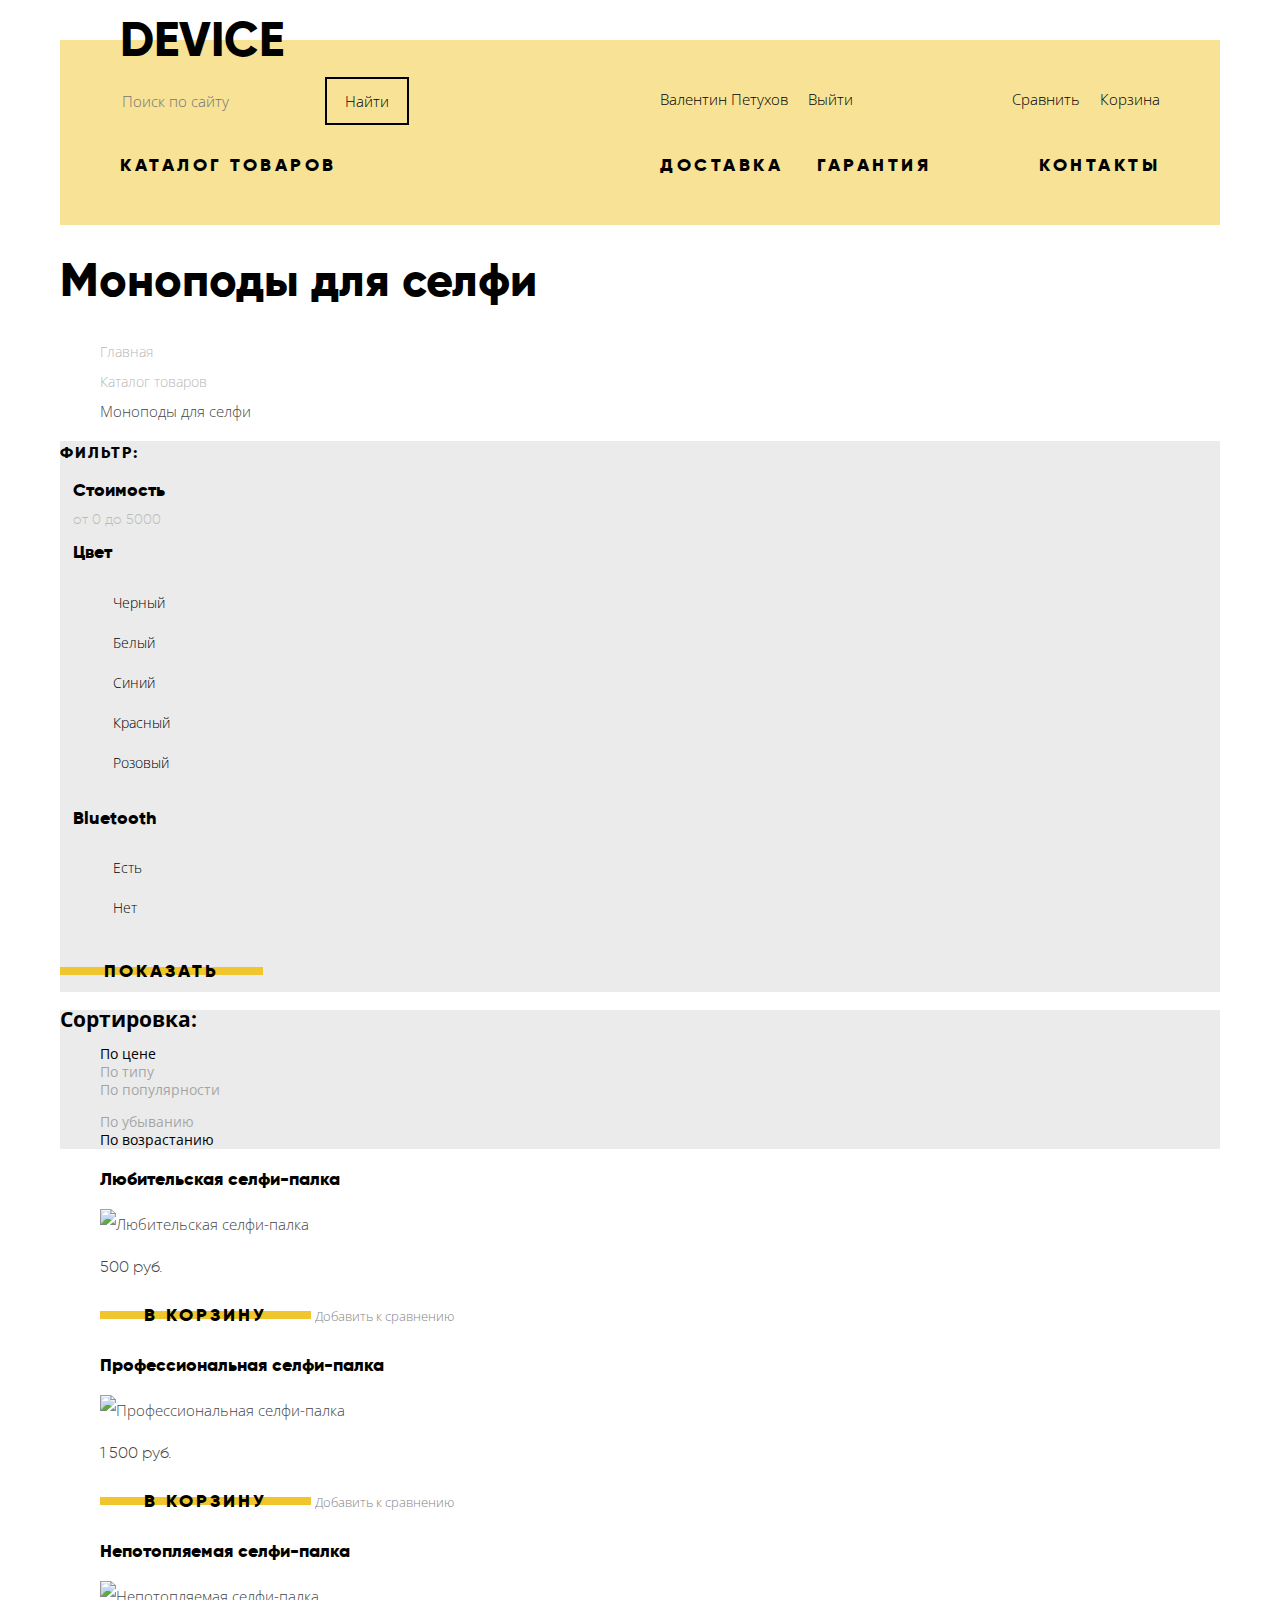
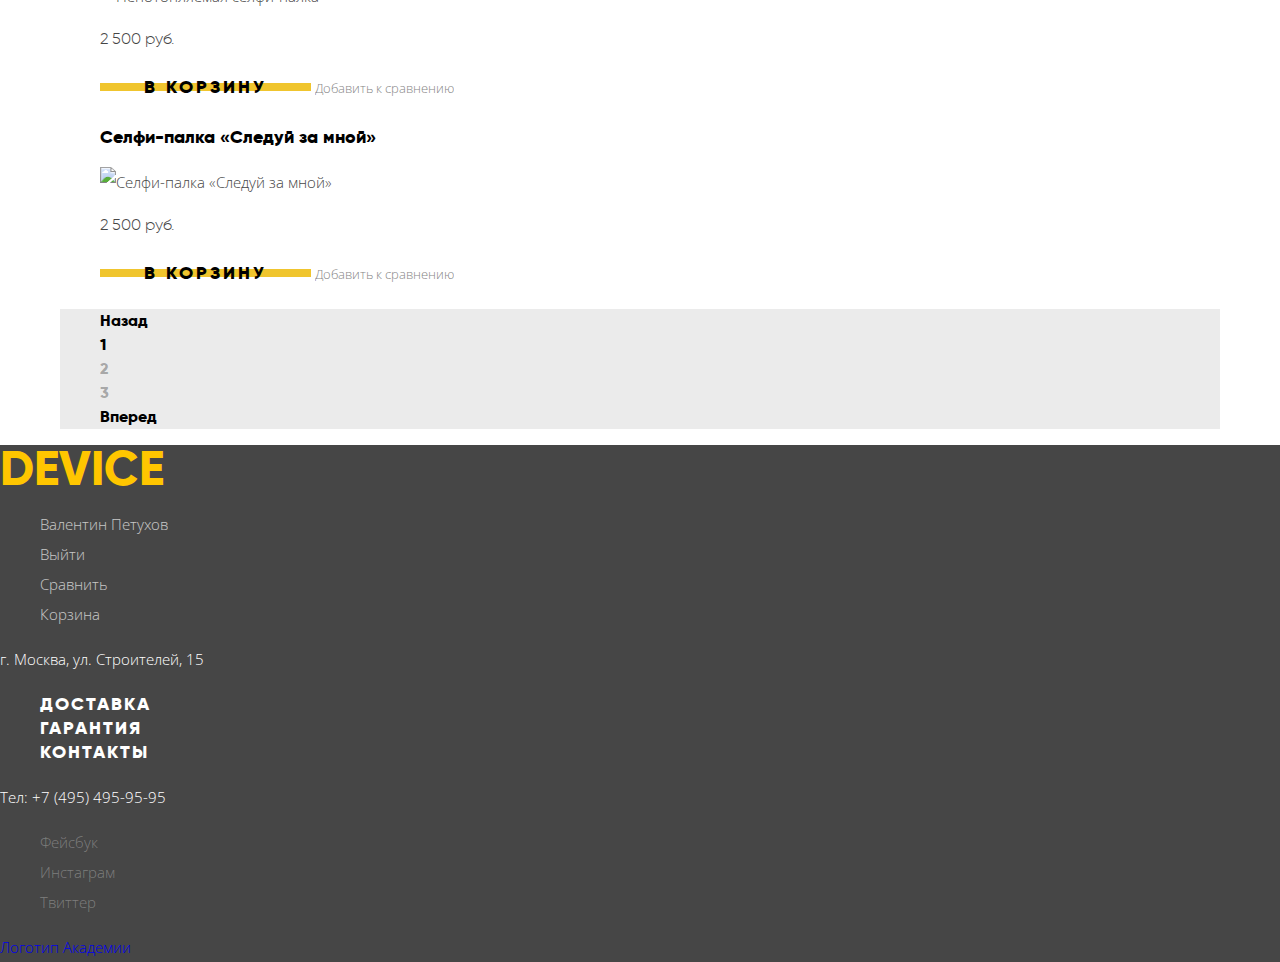
==== catalog.html @ 2f712d7a "мелочи" ====
<!DOCTYPE html>
<html lang="ru">
 	<head>
    	<meta charset="utf-8">
    	<title>Каталог товаров | Девайс</title>
    	<link href="https://fonts.googleapis.com/css?family=Open+Sans:300,400&amp;subset=cyrillic" rel="stylesheet">
    	<link rel="stylesheet" href="css/normalize.css">
    	<link rel="stylesheet" href="css/style.css">
  	</head>
  	<body>
  		<header class="container main-header">
  			<div class="header-top">
  				<a class="main-logo logo-link" href="index.html" lang="en">Device</a>
  			</div>
  			<div class="header-middle">
  				<form class="search-form" action="https://echo.htmlacademy.ru" method="post">
  					<label class="visually-hidden" for="search">Поиск по сайту</label>
  					<input class="search-form-input"  type="search" name="search" id="search" placeholder="Поиск по сайту">
  					<button class="search-button" type="submit">Найти</button>
  				</form>
                <div class="minor-nav">
  				    <ul class="user-nav">
    				    <li class="user-name"><a href="#">Валентин Петухов</a></li>
    				    <li class="logout-link"><a href="#">Выйти</a></li>
                    </ul>
                    <ul class="shopping-nav">
    				    <li class="compare"><a href="#">Сравнить</a></li>
    				    <li class="cart"><a href="#">Корзина</a></li>
    			    </ul>
                </div>
  			</div>
  			<nav class="main-nav">
                <ul class="catalog-nav">
                    <li class="main-nav-menu">
                        <a tabindex="0">Каталог товаров</a>
                        <div class="nav-submenu-wrap">
                            <ul class="catalog-nav-submenu">
                                <li><a href="#">Виртуальная реальность</a></li>
                                <li><a href="catalog.html">Моноподы для селфи</a></li>
                                <li><a href="#">Экшн-камеры</a></li>
                            </ul>
                            <ul class="catalog-nav-submenu">
                              <li><a href="#">Фитнес-браслеты</a></li>
                                <li><a href="#">Умные часы</a></li>
                            </ul>
                            <ul class="catalog-nav-submenu">
                                <li><a href="#">Квадрокоптеры</a></li>
                            </ul>
                        </div>
                    </li>
                </ul>
                <div class="main-nav-right">
                    <ul class="servises-nav">
                        <li class="main-nav-menu"><a href="#">Доставка</a></li>
                        <li class="main-nav-menu"><a href="#">Гарантия</a></li>
                    </ul>
                    <ul class="contacts-nav">
                        <li class="main-nav-menu"><a href="#">Контакты</a></li>
                    </ul>
                </div>
            </nav>
  		</header>

  		<main class="container">
  			<h1 class="page-title">Моноподы для селфи</h1>
  			<ul class="breadcrumbs">
    			<li><a href="index.html">Главная</a></li>
    			<li><a href="#">Каталог товаров</a></li>
    			<li class="breadcrumbs-current">Моноподы для селфи</li>
    		</ul>
    		<!-- Форма фильтров товаров -->
    		<section class="filters">
    			<h2>Фильтр:</h2>
    			<form class="filter" method="get" action="https://echo.htmlacademy.ru" oninput="output_from.value=count_from.value;output_to.value=count_to.value">
    				<fieldset>
    					<legend>Стоимость</legend>
    					<label class="visually-hidden" for="filter-count-from">Минимальная стоимость</label>
    					<input class="visually-hidden filter-input-range" type="range" name="count_from" min="0" max="9000" id="filter-count-from" value="0">
    					<label class="visually-hidden" for="filter-count-to">Максимальная стоимость</label>
    					<input class="visually-hidden filter-input-range" type="range" name="count_to" min="0" max="9000" id="filter-count-to" value="5000">
    					<div class="output-area">
    						от <output name="output_from">0</output>
    						до <output name="output_to">5000</output>
    					</div>
    				</fieldset>
    				<fieldset>
    					<legend>Цвет</legend>
    					<ul>
    						<li class="filter-option">
                                <input class="visually-hidden filter-input-checkbox" type="checkbox" name="black" id="filter-black" checked>
                                <label for="filter-black">Черный</label>
                            </li>
    						<li class="filter-option">
                                <input class="visually-hidden filter-input-checkbox" type="checkbox" name="white" id="filter-white">
                                <label for="filter-white">Белый</label>
                            </li>
                            <li class="filter-option">
                                <input class="visually-hidden filter-input-checkbox" type="checkbox" name="blue" id="filter-blue" checked>
                                <label for="filter-blue">Синий</label>
                            </li>
                            <li class="filter-option">
                                <input class="visually-hidden filter-input-checkbox" type="checkbox" name="red" id="filter-red" checked>
                                <label for="filter-red">Красный</label>
                            </li>
                            <li class="filter-option">
                                <input class="visually-hidden filter-input-checkbox" type="checkbox" name="pink" id="filter-pink">
                                <label for="filter-pink">Розовый</label>
                            </li>
    					</ul>
    				</fieldset>
    				<fieldset>
    					<legend lang="en">Bluetooth</legend>
    					<ul>
                            <li class="filter-option">
                                <input class="visually-hidden filter-input-radio" type="radio" name="bluetooth" value="bluetooth-yes" id="bluetooth-yes" checked>
                                <label for="bluetooth-yes">Есть</label>
                            </li>
                            <li class="filter-option">
                                <input class="visually-hidden filter-input filter-input-radio" type="radio" name="bluetooth" value="bluetooth-not" id="bluetooth-not">
                                <label for="bluetooth-not">Нет</label>
                            </li>
                        </ul>
    				</fieldset>
    				<button class="btn" type="submit">Показать</button>
    			</form>
    		</section>
    		<!-- Сортировка товаров -->
    		<section class="ordering">
    			<h2>Сортировка:</h2>
    			<ul class="ordering-list">
    				<li class="ordering-item">По цене</li>
    				<li class="ordering-item"><a href="#">По типу</a></li>
    				<li class="ordering-item"><a href="#">По популярности</a></li>
    			</ul>
    			<ul class="ordering-list">
    				<li class="order-by-up"><a href="#">По убыванию</a></li>
   					<li class="order-by-down">По возрастанию</li>
   				</ul>
    		</section>
    		<!-- Каталог товаров -->
    		<section class="catalog">
    			<h2 class="visually-hidden">Список моноподов для селфи</h2>
    			<ul class="catalog-list">
    				<li class="catalog-item">
    					<h3>Любительская селфи-палка</h3>
    					<p class="catalog-item-image">
    						<img src="img/item-1.jpg" width="360" height="380" alt="Любительская селфи-палка">
    					</p>
    					<p class="catalog-item-price">500 руб.</p>
                        <div class="catalog-item-action">
                            <a class="btn" href="#">В корзину</a>
                            <a class="compare-item" href="#">Добавить к сравнению</a>
                        </div>
    				</li>
    				<li class="catalog-item">
    					<h3>Профессиональная селфи-палка</h3>
    					<p class="catalog-item-image">
    						<img src="img/item-2.jpg" width="360" height="380" alt="Профессиональная селфи-палка">
    					</p>
    					<p class="catalog-item-price">1 500 руб.</p>
    					<div class="catalog-item-action">
                            <a class="btn" href="#">В корзину</a>
                            <a class="compare-item" href="#">Добавить к сравнению</a>
                        </div>
    				</li>
    				<li class="catalog-item">
    					<h3>Непотопляемая селфи-палка</h3>
    					<p class="catalog-item-image">
    						<img src="img/item-3.jpg" width="360" height="380" alt="Непотопляемая селфи-палка">
    					</p>
    					<p class="catalog-item-price">2 500 руб.</p>
    					<div class="catalog-item-action">
                            <a class="btn" href="#">В корзину</a>
                            <a class="compare-item" href="#">Добавить к сравнению</a>
                        </div>
    				</li>
    				<li class="catalog-item">
    					<h3>Селфи-палка «Следуй за мной»</h3>
    					<p class="catalog-item-image brand-new">
    						<img src="img/item-4.jpg" width="360" height="380" alt="Селфи-палка «Следуй за мной»">
    					</p>
    					<p class="catalog-item-price">2 500 руб.</p>
    					<div class="catalog-item-action">
                            <a class="btn" href="#">В корзину</a>
                            <a class="compare-item" href="#">Добавить к сравнению</a>
                        </div>
    				</li>
    			</ul>
    			<ul class="pagination-list">
    				<li class="pagination-item-step" >Назад</li>
    				<li class="pagination-item">1</li>
    				<li class="pagination-item"><a href="#">2</a></li>
    				<li class="pagination-item"><a href="#">3</a></li>
    				<li class="pagination-item-step"><a href="#">Вперед</a></li>
    			</ul>
    		</section>
  		</main>

  		<footer class="main-footer">
    		<!-- Первая строчка -->
    		<div class="footer-top">
    			<a class="footer-logo logo-link" href="index.html">Device</a>
  				<ul class="user-navigation-footer">
  					<li class="user-name-footer"><a href="">Валентин Петухов</a></li>
    				<li class="logout-link"><a href="#">Выйти</a></li>
    				<li class="compare user-navigation-active"><a href="#">Сравнить</a></li>
    				<li class="cart user-navigation-active"><a href="#">Корзина</a></li>
    			</ul>
    			
    		</div>
    		<!-- Вторая строчка -->
  			<div class="footer-middle">
  				<p class="footer-contacts">г. Москва, ул. Строителей, 15</p>
  				<ul class="site-navigation-footer">
  					<li><a href="#">Доставка</a></li>
  					<li><a href="#">Гарантия</a></li>
  					<li><a href="#">Контакты</a></li>
  				</ul>
  				<a class="footer-contacts-phone" href="tel:+74954959595">Тел: +7 (495) 495-95-95</a>
  			</div>
  			<!-- Третья строчка -->
  			<div class="footer-bottom">
        		<ul class="footer-social">
        			<li><a class="social-btn social-btn-fb" href="#">Фейсбук</a></li>
        			<li><a class="social-btn social-btn-in" href="#">Инстаграм</a></li>
        			<li><a class="social-btn social-btn-tw" href="#">Твиттер</a></li>
        		</ul>
        		<a class="academy-logo" href="https://htmlacademy.ru/intensive/htmlcss">Логотип Академии</a>
      		</div>
    	</footer>

  	</body>
</html>
---- css/style.css ----
@font-face {
	font-family: 'Gilroy';
	font-style: bold;
	font-weight: 700;
	src: local('Gilroy ExtraBold'), local('Gilroy-ExtraBold'), url(fonts/gilroyextrabold.woff2) format('woff2');
}

@font-face {
	font-family: 'Gilroy';
	font-style: normal;
	font-weight: 400;
	src: local('Gilroy Light'), local('Gilroy-Light'), url(fonts/gilroylight.woff2) format('woff2');
}

body {
	margin: 0;
	padding: 0;

	font-family: "Open Sans", Arial, sans-serif;
	font-size: 15px;
	font-weight: 300;
	line-height: 30px;
	color: #464646;

	background-color: #ffffff;
}

.visually-hidden {
  position: absolute;
  width: 1px;
  height: 1px;
  margin: -1px;
  border: 0;
  padding: 0;
  clip: rect(0 0 0 0);
  overflow: hidden;
}

a {
	text-decoration: none;
}

.container {
	width: 1160px;
	margin: 0 auto;
}

.main-header {
	padding: 0 20px;
}

.header-top {
	margin: 0;
	padding: 0;
	position: relative;
}
.main-logo {
	position: absolute;
	top: -24px;
	left: 60px;
	font-family: "Gilroy", Arial, sans-serif;
	font-size: 48px;
	font-weight: 700;
	line-height: 48px;
	color: #000000;
	text-transform: uppercase;
}

.logo-link:hover,
.logo-link:focus {
	opacity: 0.6;
}

.logo-link:active {
	opacity: 0.3;
}

.header-middle {
	display: flex;
	align-items: baseline;
	margin: 0;
	margin-top: 40px;
	padding: 37px 60px 25px;
	background-color: #f7e296;
}

/*Не работает!!!*/
input[type="search"]::-webkit-input-placeholder,
input[type="search"]::-moz-placeholder,
input[type="search"]:-moz-placeholder,
input[type="search"]:-ms-input-placeholder {
	font: inherit;
	color: #000000;
	opacity: 0.3;
}

.search-form {
	margin-right: auto;
}

.search-form input {
	font: inherit;
	vertical-align: middle;
	color: rgba(0, 0, 0, 0.3);

	background-color: transparent;
	border: none;
}

.search-form input:hover {
	color: rgba(0, 0, 0, 0.6);

}

.search-form input:focus {
	color: #000000;

	border-bottom: 2px solid #000000;
}

.search-button {
	margin: 0;
	padding: 7px 18px;
	font: inherit;
	text-align: center;
	vertical-align: middle;
	color: #000000;

	background-color: transparent;
	border: 2px solid #000000;
}

.search-button:hover,
.search-button:focus {
	color: #ffffff;

	background-color: #000000;
}

.search-button:active{
	color: rgba(255, 255, 255, 0.3);;
}

.user-nav,
.shoping-nav,
.site-navigation,
.catalog-nav-submenu {
	margin: 0;
	padding: 0;

	list-style: none;
}

.minor-nav {
	display: flex;
	justify-content: space-between;
	flex-basis: 500px;
}

.user-nav,
.shopping-nav {
	display: flex;
}

.shopping-nav {
	margin: 0;
	padding: 0;

	list-style: none;
}

.minor-nav a,
.main-nav-menu a {
	color: #000000;
}

.minor-nav a:hover,
.minor-nav a:focus,
.main-nav-menu a:hover:not(.submenu-active),
.main-nav-menu a:focus  {
	opacity: 0.6;
}

.minor-nav a:active,
.main-nav-menu a:active:not(.submenu-active)  {
	opacity: 0.3;
}

.user-nav li:first-child {
	margin-right: 20px;
}

.shopping-nav li:last-child {
	margin-left: 20px;
}

.main-nav {
	display: flex;
	justify-content: space-between;
	padding: 0 60px 45px;
	margin: 0;
	background-color: #f7e296;
}

.main-nav-left {

}

.main-nav-right {
	display: flex;
	justify-content: space-between;
	flex-basis: 500px;
}

.catalog-nav {
	margin: 0;
	padding: 0;
	list-style: none;
}

.servises-nav {
	display: flex;
	flex-basis: 300px;
	flex-wrap: wrap;
	margin: 0;
	padding: 0;
	list-style: none;
}

.main-nav-menu {
	position: relative;
}

.main-nav-menu:not(:nth-child(even)) {
	margin-right: 34px;
}

.main-nav-menu:last-child {
	margin-right: 0;
}

.contacts-nav {
	margin: 0;
	padding: 0;
	list-style: none;
}

.main-nav-menu > a {
	font-family: "Gilroy", Arial, sans-serif;
	font-size: 18px;
	font-weight: 700;
	line-height: 24px;
	text-transform: uppercase;
	letter-spacing: 3.5px;
	cursor: pointer;
}

.nav-submenu-wrap {
	display: none;
	position: absolute;
    top: 25px;
    left: -60px;
    background-color: #f7e296;
    padding: 16px 60px 40px;
    width: 1040px;
    z-index: 10;
}

.main-nav-menu:hover .nav-submenu-wrap,
.main-nav-menu a:focus + .nav-submenu-wrap,
.main-nav-menu a:active + .nav-submenu-wrap, 
.main-nav-menu a:visited + .nav-submenu-wrap{
	display: flex;
}

.catalog-nav-submenu a {
	line-height: 36px;
}

.catalog-nav-submenu {
	width: 200px;
	margin-right: 20px;
}

.catalog-nav-submenu:nth-child(2) {
	margin-right: 0;
}

.popular {
	width: 1160px;
	margin: 0 auto;
    padding: 0;
	background-image: linear-gradient(to bottom, #f7e296 115px, transparent 115px);
}

.popular-list{
	position: relative;
	margin: 0;
	padding: 0;
	min-height: 495px;
	list-style: none;
}

.popular-item {
	display: none;
}

.popular-list input:first-of-type:checked ~ .popular-item.slider-1,
.popular-list input:nth-of-type(2):checked ~ .popular-item.slider-2,
.popular-list input:last-of-type:checked ~ .popular-item.slider-3 {
	display: flex;
}

.popular-list label {
	position: absolute;
	bottom: 135px;
    right: 161px;
	font-size: 0;
}

.popular-list label::before {
	content: "";
	position: absolute;
	width: 12px;
	height: 12px;
	background-image: url(../img/slider-button-empty.svg);
	background-repeat: no-repeat;
	background-size: 12px 12px;
	top: 0;
	cursor: pointer;
    z-index: 10;
}

.popular-list label:first-of-type::before {
	left: 0;
}

.popular-list label:nth-of-type(2)::before {
	left: 33px;
}

.popular-list label:last-of-type::before {
	left: 66px;
}

.popular-list input:checked + label::before {
	background-image: url(../img/slider-button.svg);
}

.popular-item-image {
	margin: auto;
}

.popular-item-image img {
    max-width: 560px;
    height: auto;
}

.popular-item-content {
	width: 560px;
	margin-left: 35px;
}

.popular-item-slogan {
	margin: 82px 0 20px;
    padding: 0;
	font-family: "Gilroy", Arial, sans-serif;
	font-size: 47px;
	font-weight: 700;
	line-height: 56px;
	letter-spacing: 0.5px;
	color: #000000;
}

.popular-item-desc {
	margin: 0;
    padding: 0;
    margin-bottom: 42px;
}

.popular-item-more {
    margin-bottom: 49px;
}

.popular-item-spec {
    border-spacing: 0;
}

.popular-item-spec td {
	font-family: "Gilroy", Arial, sans-serif;
	font-size: 36px;
	font-weight: 300;
	line-height: 48px;
	color: #000000;
}

.popular-item-spec th {
	font-size: 13px;
	font-weight: 300;
	line-height: 20px;
	padding-right: 80px;
	padding-top: 7px;
}

.btn {
	display: inline-block;
	padding: 8px 44px;
	font-family: "Gilroy", Arial, sans-serif;
	font-size: 18px;
	font-weight: 700;
	line-height: 24px;
	color: #000000;
	text-align: center;
	text-transform: uppercase;
	letter-spacing: 3px;
	
	background-color: transparent;
	background-image: linear-gradient(to bottom, transparent 16px, #f0c52e 16px, #f0c52e 24px, transparent 24px);
	border: none;
}

.btn:hover,
.btn:focus {
	background-color: #f0c52e;
}

.btn:active {
	color: rgba(0, 0, 0, 0.3);
}

.slides-switches {
	list-style: none;
}

.categories-list {
	list-style: none;
}

.category-item h3 {
	font-family: "Gilroy", Arial, sans-serif;
	font-size: 18px;
	line-height: 24px;
	font-weight: 700;
	color: #000000;

	background-color: #ffffff;
}

.category-item-image,
.category-item-image{
	background-color: #f7e296;
}

.category-item a:hover .category-item-image,
.category-item a:focus .category-item-image {
	background-color: #f0c52e;
}

.category-item a:active img {
	opacity: 0.3;
}

.servises-slider {
	background-color: #ffffff;
}

.servises-list {
	list-style: none;

	background-color: #e5e5e5;
}

.servise-btn {
	padding: 8px 25px;
}

.servise-item input:checked + .servise-btn {
	padding-right: 143px;

	color: #f7e184;

	background-image: none;
	background-color: #000000;
}

.servise-item-content {
	border-left: 7px solid #000000;
}

.servise-item-content h3 {
	font-family: "Gilroy", Arial, sans-serif;
	font-size: 47px;
	line-height: 48px;
	font-weight: 700;
	color: #000000;
}

.brands-list {
	list-style: none;
}

.about-us h2,
.contacts h2 {
	font-family: "Gilroy", Arial, sans-serif;
	font-size: 47px;
	line-height: 48px;
	font-weight: 700;
	color: #000000;
}

.upper {
	text-transform: uppercase;
}

.shipping-partners-list {
	list-style: none;
}

.shipping-partner-item {
	font-family: "Gilroy", Arial, sans-serif;
	font-size: 16px;
	line-height: 40px;
	font-weight: 700;
	color: #000000;
}

.main-footer {
	color: #ffffff;

	background-color: #464646;
}

.footer-logo {
	font-family: "Gilroy", Arial, sans-serif;
	font-size: 48px;
	font-weight: 700;
	line-height: 48px;
	color: #ffc600;
	text-transform: uppercase;
}

.user-navigation-footer {
	list-style: none;
}

.user-navigation-footer a {
	color: #ffffff;
	opacity: 0.7;
}

.user-navigation-footer a:hover,
.user-navigation-footer a:focus {
	opacity: 1;
}

.user-navigation-footer a:active {
	opacity: 0.3;
}

.user-name-footer {
	
}

.site-navigation-footer {
	font-family: "Gilroy", Arial, sans-serif;
	font-size: 18px;
	font-weight: 700;
	line-height: 24px;
	text-transform: uppercase;
	letter-spacing: 2px;

	list-style: none;
}

.site-navigation-footer a {
	color: #ffffff;
}

.site-navigation-footer a:hover,
.site-navigation-footer a:focus {
	opacity: 0.6;
}

.site-navigation-footer a:active {
	opacity: 0.3
}

.footer-contacts-phone {
	color: #ffffff;
}

.footer-contacts-phone:hover,
.footer-contacts-phone:focus {
	color: rgba(255, 255, 255, 0.6);
}

.footer-contacts-phone:active {
	color: rgba(255, 255, 255, 0.3);
}

.footer-social {
	list-style: none;
}

.social-btn {
	color: rgba(255, 255, 255, 0.3);
}

.social-btn:hover,
.social-btn:focus {
	color: rgba(255, 255, 255, 0.6);
}

.social-btn:active {
	color: rgba(255, 255, 255, 0.1);
}

.page-title {
	font-family: "Gilroy", Arial, sans-serif;
	font-size: 47px;
	font-weight: 700;
	line-height: 48px;
	color: #000000;
}

.breadcrumbs {
	list-style: none;
}

.breadcrumbs li a {
	font-size: 14px;
	line-height: 24px;
	color: #000000;
	opacity: 0.3;
}

.breadcrumbs li:not(:last-child) a:hover,
.breadcrumbs li a:focus {
	opacity: 0.6;
}

.breadcrumbs li:not(:last-child) a:active {
	opacity: 0.1;
}

.filters {
	font-size: 14px;
	line-height: 40px;
	color: #000000; 

	background-color: rgba(0, 0, 0, 0.08);
}

.filters h2 {
	font-family: "Gilroy", Arial, sans-serif;
	font-size: 16px;
	font-weight: 700;
	line-height: 24px;
	letter-spacing: 2px;
	text-transform: uppercase;
}

.filters ul {
	list-style: none;
}

.filter fieldset {
  border: none;
}

.filter legend {
	font-family: "Gilroy", Arial, sans-serif;
	font-size: 18px;
	font-weight: 700;
	line-height: 24px;
}

.output-area {
	font-family: "Gilroy", Arial, sans-serif;
	font-size: 14px;
	font-weight: 300;
	line-height: 24px;
	opacity: 0.2;
}

.filter-option input:disabled + label {
	color: #a6a6a6;
}

.ordering-list {
	list-style: none;
}

.ordering {
	font-size: 14px;
	line-height: 18px;
	font-weight: 400;
	color: #000000; 

	background-color: rgba(0, 0, 0, 0.08);
}

.ordering a {
	color: #000000;
	opacity: 0.3;
}

.ordering a:hover,
.ordering a:focus {
	opacity: 0.6;
}

.ordering a:active {
	opacity: 1;
}

.catalog-list {
	list-style: none;
}

.catalog-item h3 {
	font-family: "Gilroy", Arial, sans-serif;
	font-size: 18px;
	font-weight: 700;
	line-height: 24px;
	color: #000000;
}

.catalog-item-price {
	font-family: "Gilroy", Arial, sans-serif;
	font-size: 16px;
	font-weight: 300;
	line-height: 24px;
}

.compare-item {
	font-size: 13px;
	line-height: 20px;
	color: #000000;
	opacity: 0.5;
}

.compare-item:hover,
.compare-item:focus {
	opacity: 1;
}

.compare-item:active {
	opacity: 0.2;
}

.pagination-list {
	font-family: "Gilroy", Arial, sans-serif;
	font-size: 16px;
	font-weight: 700;
	line-height: 24px;
	color: #000000;

	list-style: none;
	background-color: rgba(0, 0, 0, 0.08);
}

.pagination-item-step a,
.pagination-item-current {
	color: #000000;
}

.pagination-item-step a:hover:not(.pagination-item-current),
.pagination-item-step a:focus {
	background-color: rgba(0, 0, 0, 0.08);
}

.pagination-item-step a:active {
	color: rgba(0, 0, 0, 0.3);
	background-color: rgba(0, 0, 0, 0.08);
}

.pagination-item a:not(.pagination-item-current) {
	color: rgba(0, 0, 0, 0.3);
}

.pagination-item a:hover:not(.pagination-item-current),
.pagination-item a:focus {
	color: rgba(0, 0, 0, 0.6);
}

.pagination-item a:active:not(.pagination-item-current) {
	color: #000000;
}

.write-us-form label {
	font-family: "Gilroy", Arial, sans-serif;
	font-size: 18px;
	font-weight: 700;
	line-height: 24px;
	text-transform: none;
}

.write-us-form input,
.write-us-form textarea {
	font: "Open Sans", Arial, sans-serif;
	font-size: 14px;
	font-weight: 400;
	line-height: 18px;
	color: rgba(70, 70, 70, 0.4);

	background-color: #f2f2f2;
	border: none;
}

.write-us-form input:hover,
.write-us-form textarea:hover {
	background-color: #eaeaea;
}

.write-us-form input:focus,
.write-us-form textarea:focus {
	color: #464646;

	background-color: #ffffff;
	border: 3px solid #f0c52e;
}

.write-us-form input:invalid {
	color: rgba(70, 70, 70, 0.4);

	background-color: #f6dada;
}
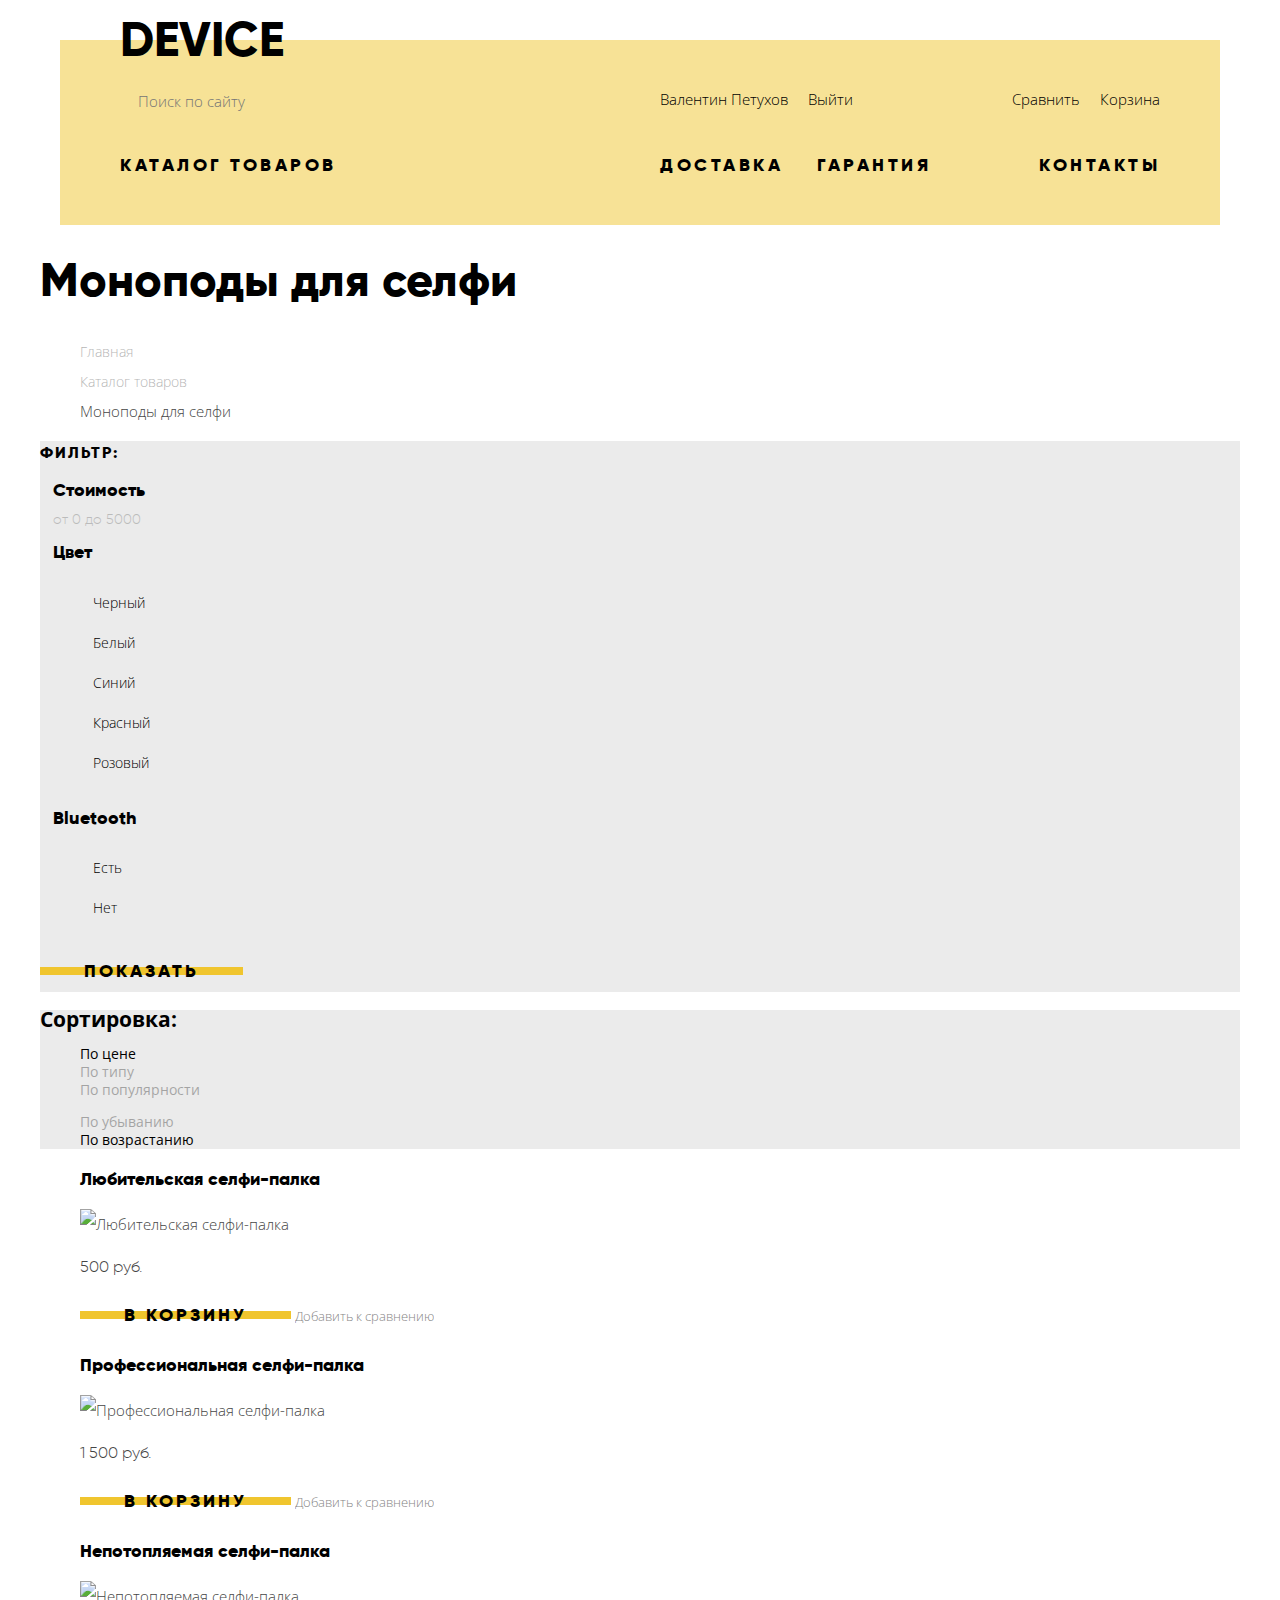
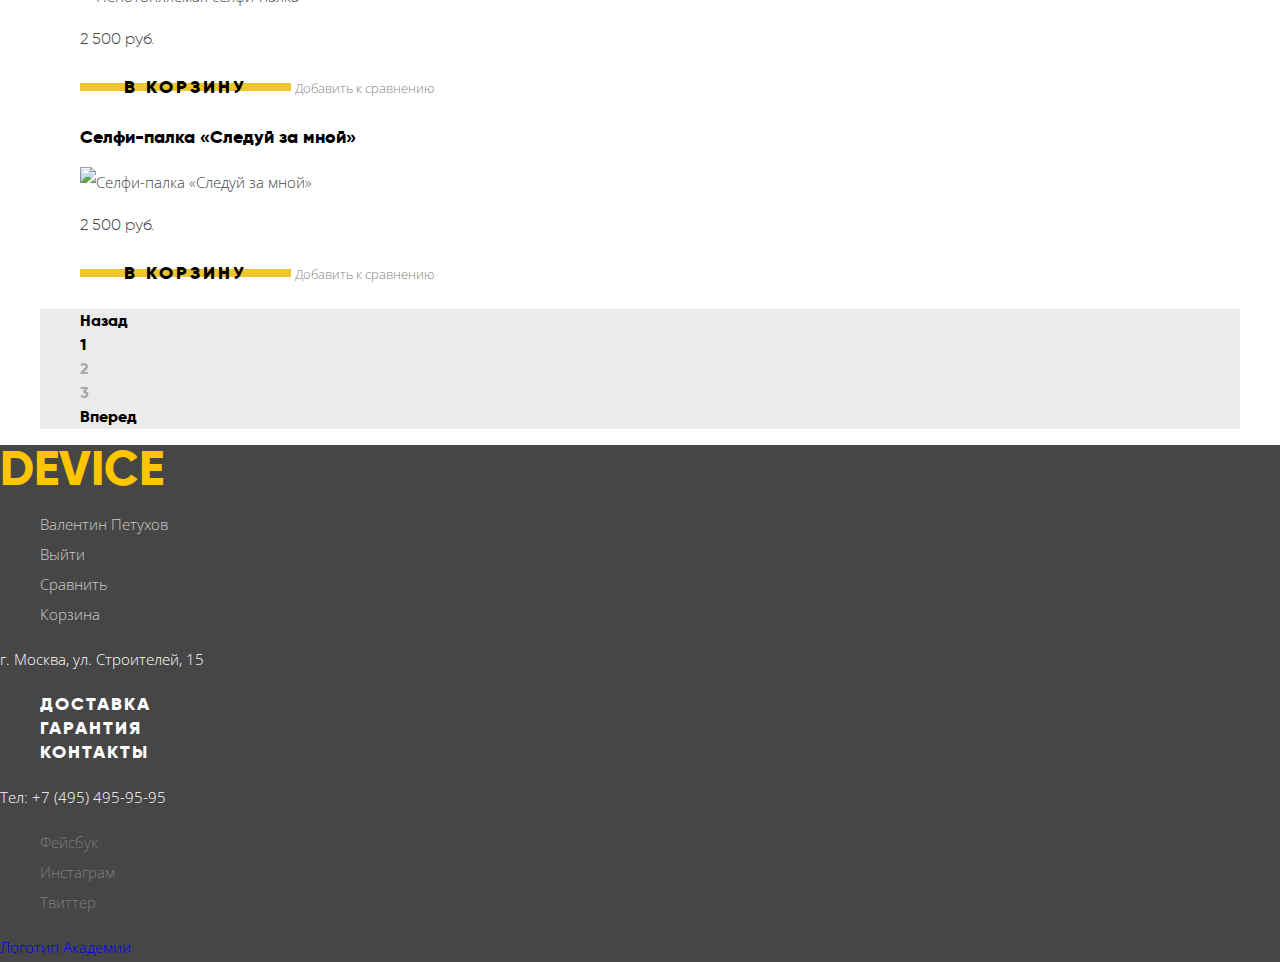
==== commit 77a16087: "изменил центровщик и форму поиска" ====
--- a/catalog.html
+++ b/catalog.html
@@ -8,57 +8,59 @@
     	<link rel="stylesheet" href="css/style.css">
   	</head>
   	<body>
-  		<header class="container main-header">
-  			<div class="header-top">
-  				<a class="main-logo logo-link" href="index.html" lang="en">Device</a>
-  			</div>
-  			<div class="header-middle">
-  				<form class="search-form" action="https://echo.htmlacademy.ru" method="post">
-  					<label class="visually-hidden" for="search">Поиск по сайту</label>
-  					<input class="search-form-input"  type="search" name="search" id="search" placeholder="Поиск по сайту">
-  					<button class="search-button" type="submit">Найти</button>
-  				</form>
-                <div class="minor-nav">
-  				    <ul class="user-nav">
-    				    <li class="user-name"><a href="#">Валентин Петухов</a></li>
-    				    <li class="logout-link"><a href="#">Выйти</a></li>
+  		<header class="container">
+            <div class="header-wrap">
+                <div class="header-top">
+                    <a class="main-logo logo-link" href="index.html" lang="en">Device</a>
+                </div>
+                <div class="header-middle">
+                    <form class="search-form" action="https://echo.htmlacademy.ru" method="post">
+                        <label class="visually-hidden" for="search">Поиск по сайту</label>
+                        <input class="search-form-input"  type="search" name="search" id="search" placeholder="Поиск по сайту" value="">
+                        <button class="search-button" type="submit">Найти</button>
+                    </form>
+                    <div class="minor-nav">
+                        <ul class="user-nav">
+                            <li class="user-name"><a href="#">Валентин Петухов</a></li>
+                            <li class="logout-link"><a href="#">Выйти</a></li>
+                        </ul>
+                        <ul class="shopping-nav">
+                            <li class="compare"><a href="#">Сравнить</a></li>
+                            <li class="cart"><a href="#">Корзина</a></li>
+                        </ul>
+                    </div>
+                </div>
+                <nav class="main-nav">
+                    <ul class="catalog-nav">
+                        <li class="main-nav-menu">
+                            <a tabindex="0">Каталог товаров</a>
+                            <div class="nav-submenu-wrap">
+                                <ul class="catalog-nav-submenu">
+                                    <li><a href="#">Виртуальная реальность</a></li>
+                                    <li><a href="catalog.html">Моноподы для селфи</a></li>
+                                    <li><a href="#">Экшн-камеры</a></li>
+                                </ul>
+                                <ul class="catalog-nav-submenu">
+                                    <li><a href="#">Фитнес-браслеты</a></li>
+                                    <li><a href="#">Умные часы</a></li>
+                                </ul>
+                                <ul class="catalog-nav-submenu">
+                                    <li><a href="#">Квадрокоптеры</a></li>
+                                </ul>
+                            </div>
+                        </li>
                     </ul>
-                    <ul class="shopping-nav">
-    				    <li class="compare"><a href="#">Сравнить</a></li>
-    				    <li class="cart"><a href="#">Корзина</a></li>
-    			    </ul>
-                </div>
-  			</div>
-  			<nav class="main-nav">
-                <ul class="catalog-nav">
-                    <li class="main-nav-menu">
-                        <a tabindex="0">Каталог товаров</a>
-                        <div class="nav-submenu-wrap">
-                            <ul class="catalog-nav-submenu">
-                                <li><a href="#">Виртуальная реальность</a></li>
-                                <li><a href="catalog.html">Моноподы для селфи</a></li>
-                                <li><a href="#">Экшн-камеры</a></li>
-                            </ul>
-                            <ul class="catalog-nav-submenu">
-                              <li><a href="#">Фитнес-браслеты</a></li>
-                                <li><a href="#">Умные часы</a></li>
-                            </ul>
-                            <ul class="catalog-nav-submenu">
-                                <li><a href="#">Квадрокоптеры</a></li>
-                            </ul>
-                        </div>
-                    </li>
-                </ul>
-                <div class="main-nav-right">
-                    <ul class="servises-nav">
-                        <li class="main-nav-menu"><a href="#">Доставка</a></li>
-                        <li class="main-nav-menu"><a href="#">Гарантия</a></li>
-                    </ul>
-                    <ul class="contacts-nav">
-                        <li class="main-nav-menu"><a href="#">Контакты</a></li>
-                    </ul>
-                </div>
-            </nav>
+                    <div class="main-nav-right">
+                        <ul class="servises-nav">
+                            <li class="main-nav-menu"><a href="#">Доставка</a></li>
+                            <li class="main-nav-menu"><a href="#">Гарантия</a></li>
+                        </ul>
+                        <ul class="contacts-nav">
+                            <li class="main-nav-menu"><a href="#">Контакты</a></li>
+                        </ul>
+                    </div>
+                </nav>
+            </div>
   		</header>
 
   		<main class="container">
--- a/css/style.css
+++ b/css/style.css
@@ -41,12 +41,13 @@
 }
 
 .container {
-	width: 1160px;
-	margin: 0 auto;
-}
-
-.main-header {
-	padding: 0 20px;
+	width: 1200px;
+    margin: 0 auto;
+}
+
+.header-wrap {
+	margin: 0 20px;
+	background-color: #f7e296;
 }
 
 .header-top {
@@ -81,7 +82,7 @@
 	margin: 0;
 	margin-top: 40px;
 	padding: 37px 60px 25px;
-	background-color: #f7e296;
+	
 }
 
 /*Не работает!!!*/
@@ -99,10 +100,12 @@
 }
 
 .search-form input {
+	width: 355px;
+	padding: 8px 18px;
 	font: inherit;
 	vertical-align: middle;
 	color: rgba(0, 0, 0, 0.3);
-
+	box-sizing: border-box;
 	background-color: transparent;
 	border: none;
 }
@@ -119,6 +122,7 @@
 }
 
 .search-button {
+	visibility: hidden;
 	margin: 0;
 	padding: 7px 18px;
 	font: inherit;
@@ -128,17 +132,23 @@
 
 	background-color: transparent;
 	border: 2px solid #000000;
+	transform: translateX(-5px);
+}
+
+.search-form input:focus + .search-button {
+	visibility: visible;
 }
 
 .search-button:hover,
 .search-button:focus {
 	color: #ffffff;
-
+	visibility: visible;
 	background-color: #000000;
 }
 
-.search-button:active{
-	color: rgba(255, 255, 255, 0.3);;
+.search-button:active {
+	visibility: visible;
+	color: rgba(255, 255, 255, 0.3);
 }
 
 .user-nav,
@@ -198,7 +208,6 @@
 	display: flex;
 	justify-content: space-between;
 	padding: 0 60px 45px;
-	margin: 0;
 	background-color: #f7e296;
 }
 
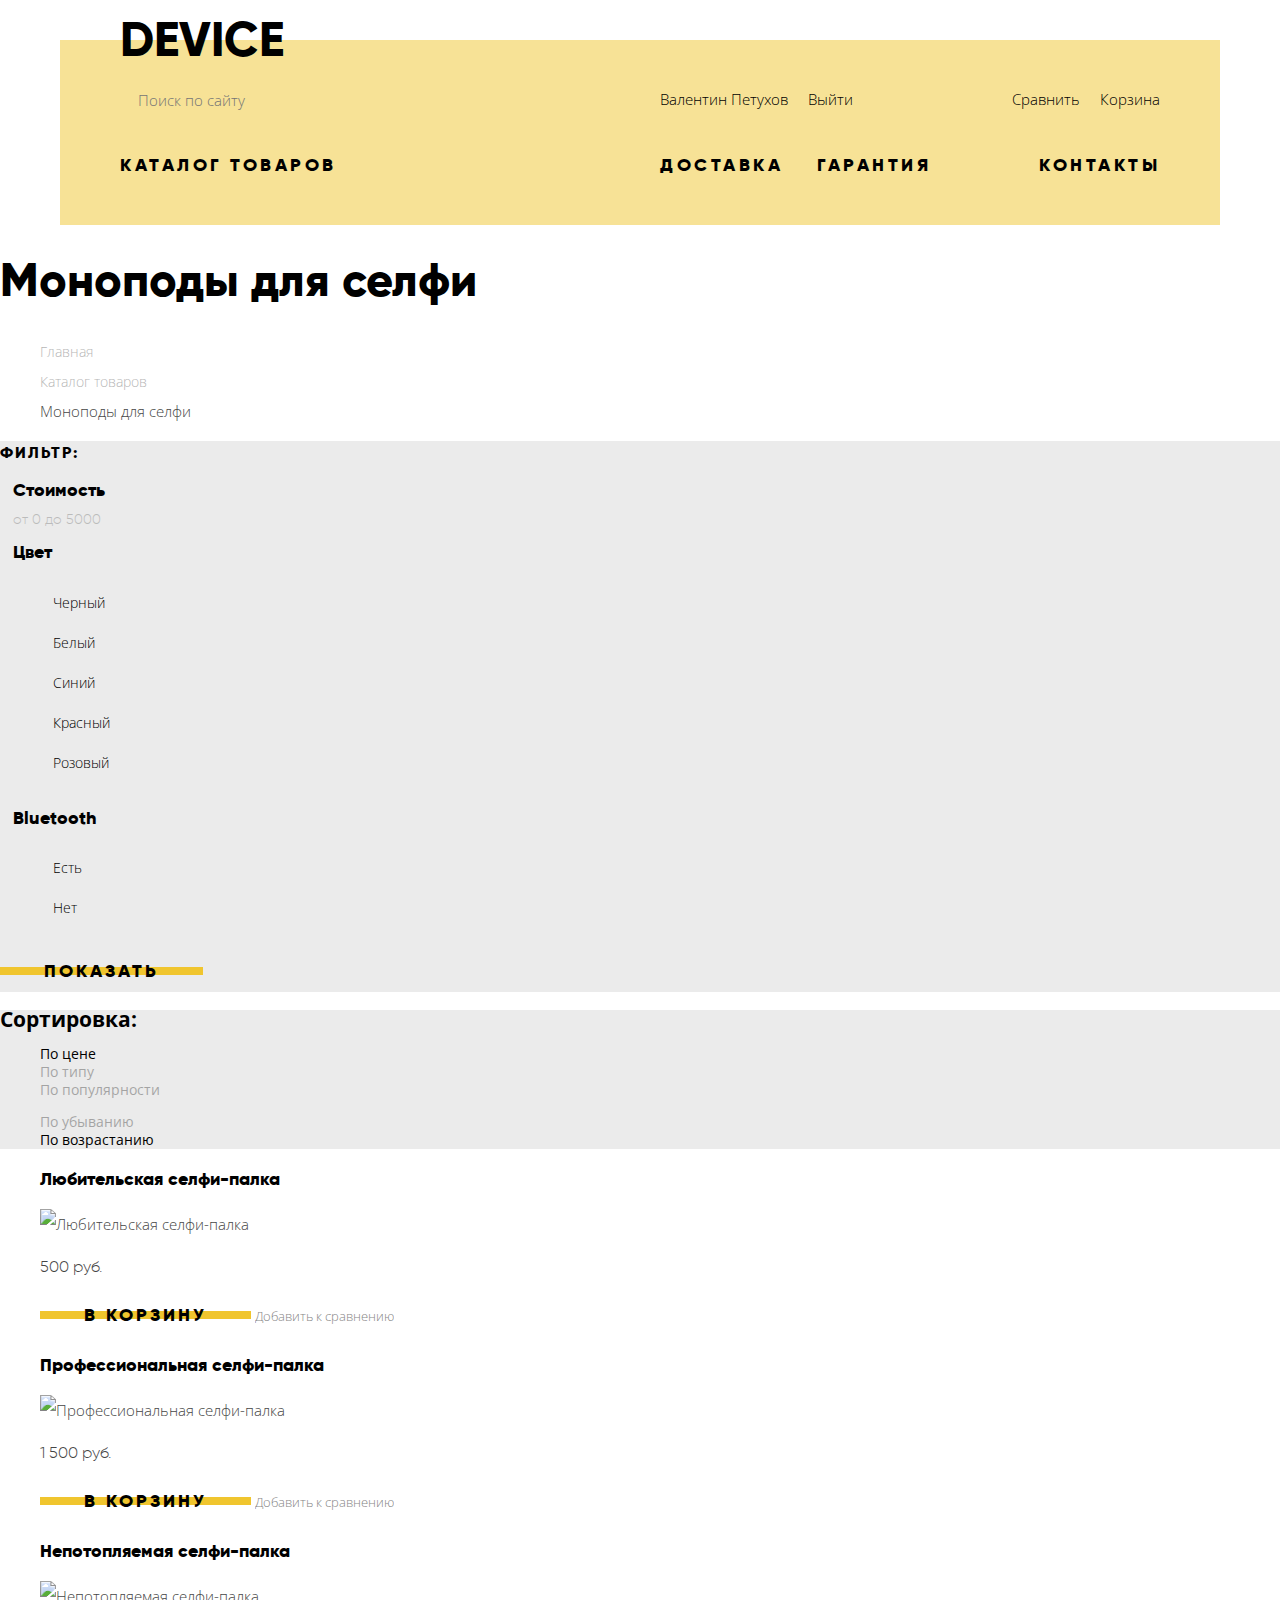
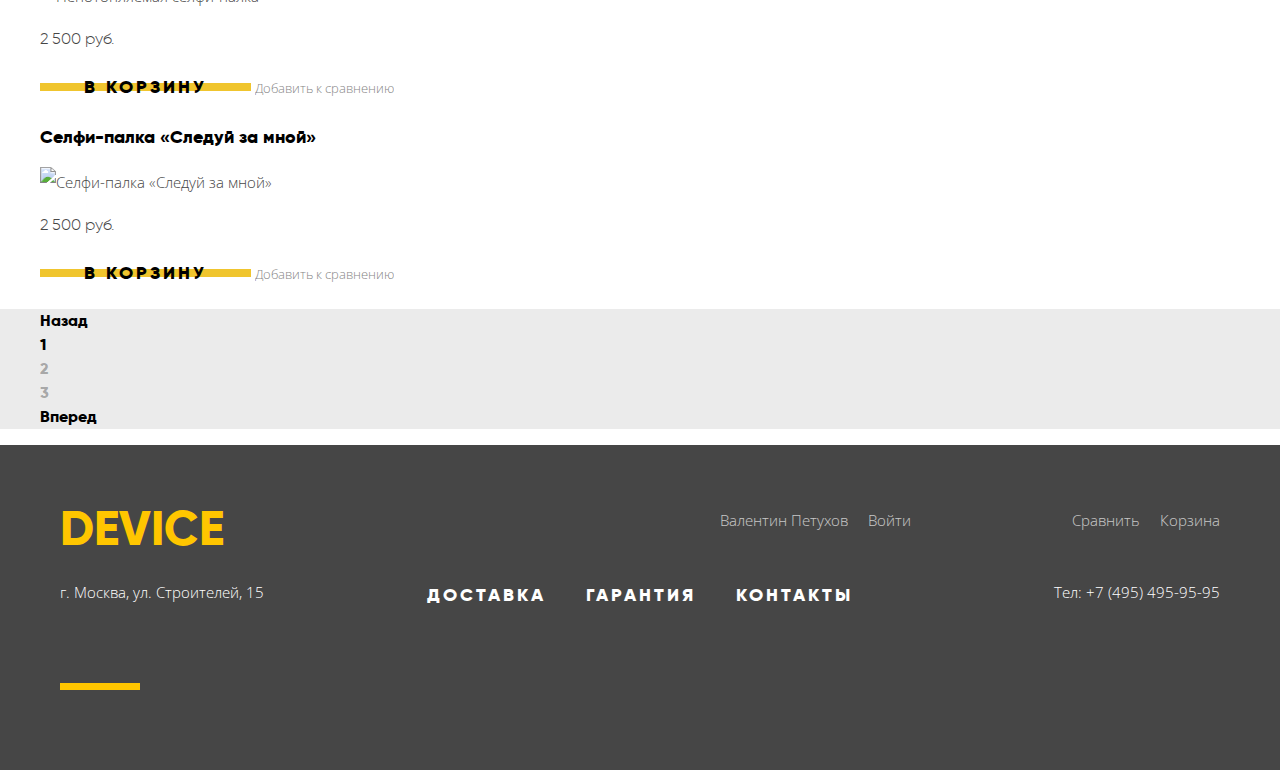
==== commit 630f15fc: "Логотип и Футер" ====
--- a/catalog.html
+++ b/catalog.html
@@ -63,7 +63,7 @@
             </div>
   		</header>
 
-  		<main class="container">
+  		<main>
   			<h1 class="page-title">Моноподы для селфи</h1>
   			<ul class="breadcrumbs">
     			<li><a href="index.html">Главная</a></li>
@@ -198,38 +198,43 @@
     		</section>
   		</main>
 
-  		<footer class="main-footer">
-    		<!-- Первая строчка -->
-    		<div class="footer-top">
-    			<a class="footer-logo logo-link" href="index.html">Device</a>
-  				<ul class="user-navigation-footer">
-  					<li class="user-name-footer"><a href="">Валентин Петухов</a></li>
-    				<li class="logout-link"><a href="#">Выйти</a></li>
-    				<li class="compare user-navigation-active"><a href="#">Сравнить</a></li>
-    				<li class="cart user-navigation-active"><a href="#">Корзина</a></li>
-    			</ul>
-    			
-    		</div>
-    		<!-- Вторая строчка -->
-  			<div class="footer-middle">
-  				<p class="footer-contacts">г. Москва, ул. Строителей, 15</p>
-  				<ul class="site-navigation-footer">
-  					<li><a href="#">Доставка</a></li>
-  					<li><a href="#">Гарантия</a></li>
-  					<li><a href="#">Контакты</a></li>
-  				</ul>
-  				<a class="footer-contacts-phone" href="tel:+74954959595">Тел: +7 (495) 495-95-95</a>
-  			</div>
-  			<!-- Третья строчка -->
-  			<div class="footer-bottom">
-        		<ul class="footer-social">
-        			<li><a class="social-btn social-btn-fb" href="#">Фейсбук</a></li>
-        			<li><a class="social-btn social-btn-in" href="#">Инстаграм</a></li>
-        			<li><a class="social-btn social-btn-tw" href="#">Твиттер</a></li>
-        		</ul>
-        		<a class="academy-logo" href="https://htmlacademy.ru/intensive/htmlcss">Логотип Академии</a>
-      		</div>
-    	</footer>
+        <footer class="main-footer">
+            <div class="container">
+                <!-- Первая строчка -->
+                <div class="footer-top">
+                    <a class="footer-logo logo-link" href="index.html">Device</a>
+                    <div class="minor-nav">
+                        <ul class="user-nav">
+                            <li class="user-name-footer"><a href="">Валентин Петухов</a></li>
+                            <li class="login-link"><a href="#">Войти</a></li>
+                        </ul>
+                        <ul class="shopping-nav">
+                            <li class="compare"><a href="#">Сравнить</a></li>
+                            <li class="cart"><a href="#">Корзина</a></li>
+                        </ul>
+                    </div>
+                </div>
+                <!-- Вторая строчка -->
+                <div class="footer-middle">
+                    <p class="footer-contacts">г. Москва, ул. Строителей, 15</p>
+                    <ul class="site-nav-footer">
+                        <li><a href="#">Доставка</a></li>
+                        <li><a href="#">Гарантия</a></li>
+                        <li><a href="#">Контакты</a></li>
+                    </ul>
+                    <a class="footer-contacts-phone" href="tel:+74954959595">Тел: +7 (495) 495-95-95</a>
+                </div>
+                <!-- Третья строчка -->
+                <div class="footer-bottom">
+                    <ul class="footer-social">
+                        <li><a class="social-btn social-btn-fb" href="#">Фейсбук</a></li>
+                        <li><a class="social-btn social-btn-in" href="#">Инстаграм</a></li>
+                        <li><a class="social-btn social-btn-tw" href="#">Твиттер</a></li>
+                    </ul>
+                    <a class="academy-logo" href="https://htmlacademy.ru/intensive/htmlcss">Логотип Академии</a>
+                </div>
+            </div>
+        </footer>
 
   	</body>
 </html>--- a/css/style.css
+++ b/css/style.css
@@ -47,24 +47,19 @@
 
 .header-wrap {
 	margin: 0 20px;
+	margin-top: 40px;
 	background-color: #f7e296;
 }
 
-.header-top {
-	margin: 0;
-	padding: 0;
-	position: relative;
-}
 .main-logo {
 	position: absolute;
-	top: -24px;
-	left: 60px;
 	font-family: "Gilroy", Arial, sans-serif;
 	font-size: 48px;
 	font-weight: 700;
 	line-height: 48px;
 	color: #000000;
 	text-transform: uppercase;
+	transform: translate(60px, -24px);
 }
 
 .logo-link:hover,
@@ -96,7 +91,9 @@
 }
 
 .search-form {
+	margin: 0;
 	margin-right: auto;
+	padding: 0;
 }
 
 .search-form input {
@@ -108,6 +105,7 @@
 	box-sizing: border-box;
 	background-color: transparent;
 	border: none;
+	border-bottom: 2px solid transparent;
 }
 
 .search-form input:hover {
@@ -170,6 +168,7 @@
 .user-nav,
 .shopping-nav {
 	display: flex;
+	flex-wrap: wrap;
 }
 
 .shopping-nav {
@@ -296,14 +295,14 @@
 }
 
 .popular {
-	width: 1160px;
-	margin: 0 auto;
-    padding: 0;
+	position: relative;
+	margin: 0 20px;
+	margin-bottom: 100px;
+	padding: 0;
 	background-image: linear-gradient(to bottom, #f7e296 115px, transparent 115px);
 }
 
 .popular-list{
-	position: relative;
 	margin: 0;
 	padding: 0;
 	min-height: 495px;
@@ -314,20 +313,26 @@
 	display: none;
 }
 
-.popular-list input:first-of-type:checked ~ .popular-item.slider-1,
-.popular-list input:nth-of-type(2):checked ~ .popular-item.slider-2,
-.popular-list input:last-of-type:checked ~ .popular-item.slider-3 {
-	display: flex;
-}
-
-.popular-list label {
+.popular input:first-of-type:checked ~ .popular-list li:first-child,
+.popular input:nth-of-type(2):checked ~ .popular-list li:nth-child(2),
+.popular input:last-of-type:checked ~ .popular-list li:last-child {
+	display: flex;
+}
+
+.slider-switchers {
+	margin: 0;
+	padding: 0;
+	list-style: none;
+}
+
+.switcher label {
 	position: absolute;
 	bottom: 135px;
     right: 161px;
 	font-size: 0;
 }
 
-.popular-list label::before {
+.switcher label::before {
 	content: "";
 	position: absolute;
 	width: 12px;
@@ -340,19 +345,21 @@
     z-index: 10;
 }
 
-.popular-list label:first-of-type::before {
+.switcher:first-child label::before {
 	left: 0;
 }
 
-.popular-list label:nth-of-type(2)::before {
+.switcher:nth-child(2) label::before {
 	left: 33px;
 }
 
-.popular-list label:last-of-type::before {
+.switcher:last-child label::before {
 	left: 66px;
 }
 
-.popular-list input:checked + label::before {
+.popular input:first-of-type:checked ~ .slider-switchers li:first-child label::before,
+.popular input:nth-of-type(2):checked ~ .slider-switchers li:nth-child(2) label::before,
+.popular input:last-of-type:checked ~ .slider-switchers li:last-child label::before {
 	background-image: url(../img/slider-button.svg);
 }
 
@@ -441,11 +448,30 @@
 	list-style: none;
 }
 
+.categories {
+    margin-bottom: 180px;
+}
+
 .categories-list {
-	list-style: none;
+	display: flex;
+    justify-content: space-around;
+	margin: 0;
+    padding: 0;
+	list-style: none;
+}
+
+.category-item {
+	width: 160px;
+}
+
+.category-item a {
+    display: flex;
+    flex-direction: column-reverse;
 }
 
 .category-item h3 {
+	margin: 0;
+	padding: 0;
 	font-family: "Gilroy", Arial, sans-serif;
 	font-size: 18px;
 	line-height: 24px;
@@ -455,9 +481,20 @@
 	background-color: #ffffff;
 }
 
-.category-item-image,
-.category-item-image{
+.category-item-image {
+	display: flex;
+    justify-content: center;
+    align-items: center;
+	width: 160px;
+	height: 160px;
+	margin: 0;
+	margin-bottom: 33px;
+	padding: 0;
 	background-color: #f7e296;
+}
+
+.category-item:nth-child(2) img {
+	align-self: flex-end;
 }
 
 .category-item a:hover .category-item-image,
@@ -470,33 +507,76 @@
 }
 
 .servises-slider {
-	background-color: #ffffff;
+	margin-bottom: 95px;
+	background-color: #e5e5e5;
+}
+
+.servises-slider .container {
+	display: flex;
+    min-height: 288px;
+}
+
+.servises-list-menu {
+    margin: 0;
+    margin-left: 20px;
+    padding: 0;
+    list-style: none;
+    transform: translateY(-32px);
+}
+
+.servises-list-menu::before {
+    content: "";
+    display: block;
+    position: absolute;
+    width: 7px;
+    height: 319px;
+    background-color: #000000;
+    transform: translate(278px, -68px);
 }
 
 .servises-list {
-	list-style: none;
-
-	background-color: #e5e5e5;
+	margin: 0;
+	margin-right: 20px;
+    padding: 0;
+	list-style: none;
+	transform: translateY(-27px);
 }
 
 .servise-btn {
-	padding: 8px 25px;
-}
-
-.servise-item input:checked + .servise-btn {
-	padding-right: 143px;
-
+	width: 160px;
+	margin: 12px 0;
+	padding: 8px 0;
+	box-sizing: border-box;
+	cursor: pointer;
+}
+
+.servises-slider input:first-of-type:checked ~ .servises-list-menu li:first-child .servise-btn,
+.servises-slider input:nth-of-type(2):checked ~ .servises-list-menu li:nth-child(2) .servise-btn,
+.servises-slider input:last-of-type:checked ~ .servises-list-menu li:last-child .servise-btn {
+	width: 278px;
+	padding-left: 20px;
 	color: #f7e184;
-
+	text-align: left;
 	background-image: none;
 	background-color: #000000;
-}
-
-.servise-item-content {
-	border-left: 7px solid #000000;
-}
-
-.servise-item-content h3 {
+	cursor: default;
+}
+
+.servise-item {
+	display: none;
+	margin-left: 124px;
+}
+
+.servises-slider input:first-of-type:checked ~ .servises-list li:first-child,
+.servises-slider input:nth-of-type(2):checked ~ .servises-list li:nth-child(2),
+.servises-slider input:last-of-type:checked ~ .servises-list li:last-child {
+	display: block;
+}
+
+.servise-item h3 {
+	margin: 0;
+	margin-bottom: 30px;
+    padding: 0;
 	font-family: "Gilroy", Arial, sans-serif;
 	font-size: 47px;
 	line-height: 48px;
@@ -504,12 +584,53 @@
 	color: #000000;
 }
 
+.servise-item-desc {
+	width: 450px;
+	margin: 0;
+    padding: 0;
+}
+
+.brands {
+    margin-bottom: 135px;
+}
+
 .brands-list {
-	list-style: none;
+	display: flex;
+	justify-content: space-between;
+	margin: 0 20px;
+	padding: 0;
+	list-style: none;
+}
+
+.brand-item img {
+    filter: grayscale(1) opacity(0.2); /*Не работает в IE 11*/
+}
+
+.brand-item img:hover {
+    filter: grayscale(0) opacity(1);
+}
+
+.index-columns {
+	display: flex;
+    justify-content: space-between;
+    padding: 0;
+    margin-bottom: 80px;
+}
+
+.about-us,
+.contacts {
+	flex-basis: 560px;
+	display: flex;
+	flex-direction: column;
+    align-items: flex-start;
+    padding: 0 20px;
 }
 
 .about-us h2,
 .contacts h2 {
+	margin: 0;
+	margin-bottom: 44px;
+    padding: 0;
 	font-family: "Gilroy", Arial, sans-serif;
 	font-size: 47px;
 	line-height: 48px;
@@ -517,15 +638,28 @@
 	color: #000000;
 }
 
+.about-us p,
+.contacts p {
+	width: 560px; /* Для IE */
+	margin: 0;
+	padding: 0;
+	padding-bottom: 30px;
+}
+
 .upper {
 	text-transform: uppercase;
 }
 
 .shipping-partners-list {
+	margin: 0;
+	margin-bottom: auto;
+    padding: 35px 0 55px;
 	list-style: none;
 }
 
 .shipping-partner-item {
+	display: flex;
+    align-items: center;
 	font-family: "Gilroy", Arial, sans-serif;
 	font-size: 16px;
 	line-height: 40px;
@@ -533,10 +667,34 @@
 	color: #000000;
 }
 
+.shipping-partner-item::before {
+    content: "";
+    display: block;
+    width: 8px;
+    height: 8px;
+    margin-right: 30px;
+    background-image: url(../img/slider-button-empty.svg);
+    background-repeat: no-repeat;
+    background-size: 8px 8px;
+}
+
+.contacts-map {
+    margin-top: 10px;
+    margin-bottom: auto;
+}
+
 .main-footer {
 	color: #ffffff;
 
 	background-color: #464646;
+}
+
+.footer-top {
+    display: flex;
+    justify-content: space-between;
+    /*align-items: center;*/
+    margin: 0 20px;
+    padding-top: 60px;
 }
 
 .footer-logo {
@@ -548,21 +706,43 @@
 	text-transform: uppercase;
 }
 
-.user-navigation-footer {
-	list-style: none;
-}
-
-.user-navigation-footer a {
+.main-footer .minor-nav {
+    display: flex;
+    justify-content: space-between;
+}
+
+.main-footer .minor-nav a {
 	color: #ffffff;
 	opacity: 0.7;
 }
 
-.user-navigation-footer a:hover,
-.user-navigation-footer a:focus {
+.main-footer .minor-nav a:hover,
+.main-footer .minor-nav a:focus {
 	opacity: 1;
 }
 
-.user-navigation-footer a:active {
+.main-footer .minor-nav a:active {
+	opacity: 0.3;
+}
+
+
+.user-nav-footer {
+	margin: 0;
+    padding: 0;
+	list-style: none;
+}
+
+.user-nav-footer a {
+	color: #ffffff;
+	opacity: 0.7;
+}
+
+.user-nav-footer a:hover,
+.user-nav-footer a:focus {
+	opacity: 1;
+}
+
+.user-nav-footer a:active {
 	opacity: 0.3;
 }
 
@@ -570,7 +750,20 @@
 	
 }
 
-.site-navigation-footer {
+.footer-middle {
+    display: flex;
+    justify-content: space-between;
+    align-items: flex-end;
+    margin: 0 20px;
+    padding-top: 24px;
+}
+
+.site-nav-footer {
+	display: flex;
+    justify-content: center;
+    flex-wrap: wrap;
+	margin: 0 auto;
+    padding: 0;
 	font-family: "Gilroy", Arial, sans-serif;
 	font-size: 18px;
 	font-weight: 700;
@@ -581,21 +774,34 @@
 	list-style: none;
 }
 
-.site-navigation-footer a {
+.site-nav-footer li {
+    margin: 0 20px;
+}
+
+.site-nav-footer a {
 	color: #ffffff;
-}
-
-.site-navigation-footer a:hover,
-.site-navigation-footer a:focus {
+	letter-spacing: 3px;
+}
+
+.site-nav-footer a:hover,
+.site-nav-footer a:focus {
 	opacity: 0.6;
 }
 
-.site-navigation-footer a:active {
+.site-nav-footer a:active {
 	opacity: 0.3
 }
 
+.footer-contacts {
+	flex-basis: 250px;
+    margin: 0;
+    padding: 0;
+}
+
 .footer-contacts-phone {
+	flex-basis: 250px;
 	color: #ffffff;
+	text-align: right;
 }
 
 .footer-contacts-phone:hover,
@@ -607,21 +813,85 @@
 	color: rgba(255, 255, 255, 0.3);
 }
 
+.footer-bottom {
+    display: flex;
+    justify-content: space-between;
+    align-items: center;
+    margin: 0 20px;
+    padding-top: 62px;
+    padding-bottom: 66px;
+}
+
+.footer-bottom::before {
+    content: "";
+    display: block;
+    width: 80px;
+    height: 7px;
+    background-color: #ffc600;
+}
+
 .footer-social {
-	list-style: none;
+	display: flex;
+    justify-content: center;
+	margin: 0 auto;
+	padding: 0;
+	list-style: none;
+}
+
+.footer-social li {
+    margin: 0px 10px;
 }
 
 .social-btn {
-	color: rgba(255, 255, 255, 0.3);
+    display: block;
+    width: 32px;
+    height: 32px;
+    font-size: 0;
+	opacity: 0.3;
+}
+
+.social-btn-fb {
+	background-image: url(../img/fb.svg);
+	background-repeat: no-repeat;
+}
+
+.social-btn-in {
+	background-image: url(../img/in.svg);
+	background-repeat: no-repeat;
+}
+
+.social-btn-tw {
+	background-image: url(../img/tw.svg);
+	background-repeat: no-repeat;
 }
 
 .social-btn:hover,
 .social-btn:focus {
-	color: rgba(255, 255, 255, 0.6);
+	opacity: 0.6;
 }
 
 .social-btn:active {
-	color: rgba(255, 255, 255, 0.1);
+	opacity: 0.1;
+}
+
+.academy-logo {
+	display: block;
+    width: 80px;
+    height: 35px;
+    font-size: 0;
+    filter: #ffc600;
+    background-image: url(../img/logo-html.svg);
+    background-repeat: no-repeat;
+    background-position: right;
+}
+
+.academy-logo:hover,
+.academy-logo:focus {
+	opacity: 0.6;
+}
+
+.academy-logo:active {
+	opacity: 0.3;
 }
 
 .page-title {
@@ -834,4 +1104,4 @@
 	color: rgba(70, 70, 70, 0.4);
 
 	background-color: #f6dada;
-}+}
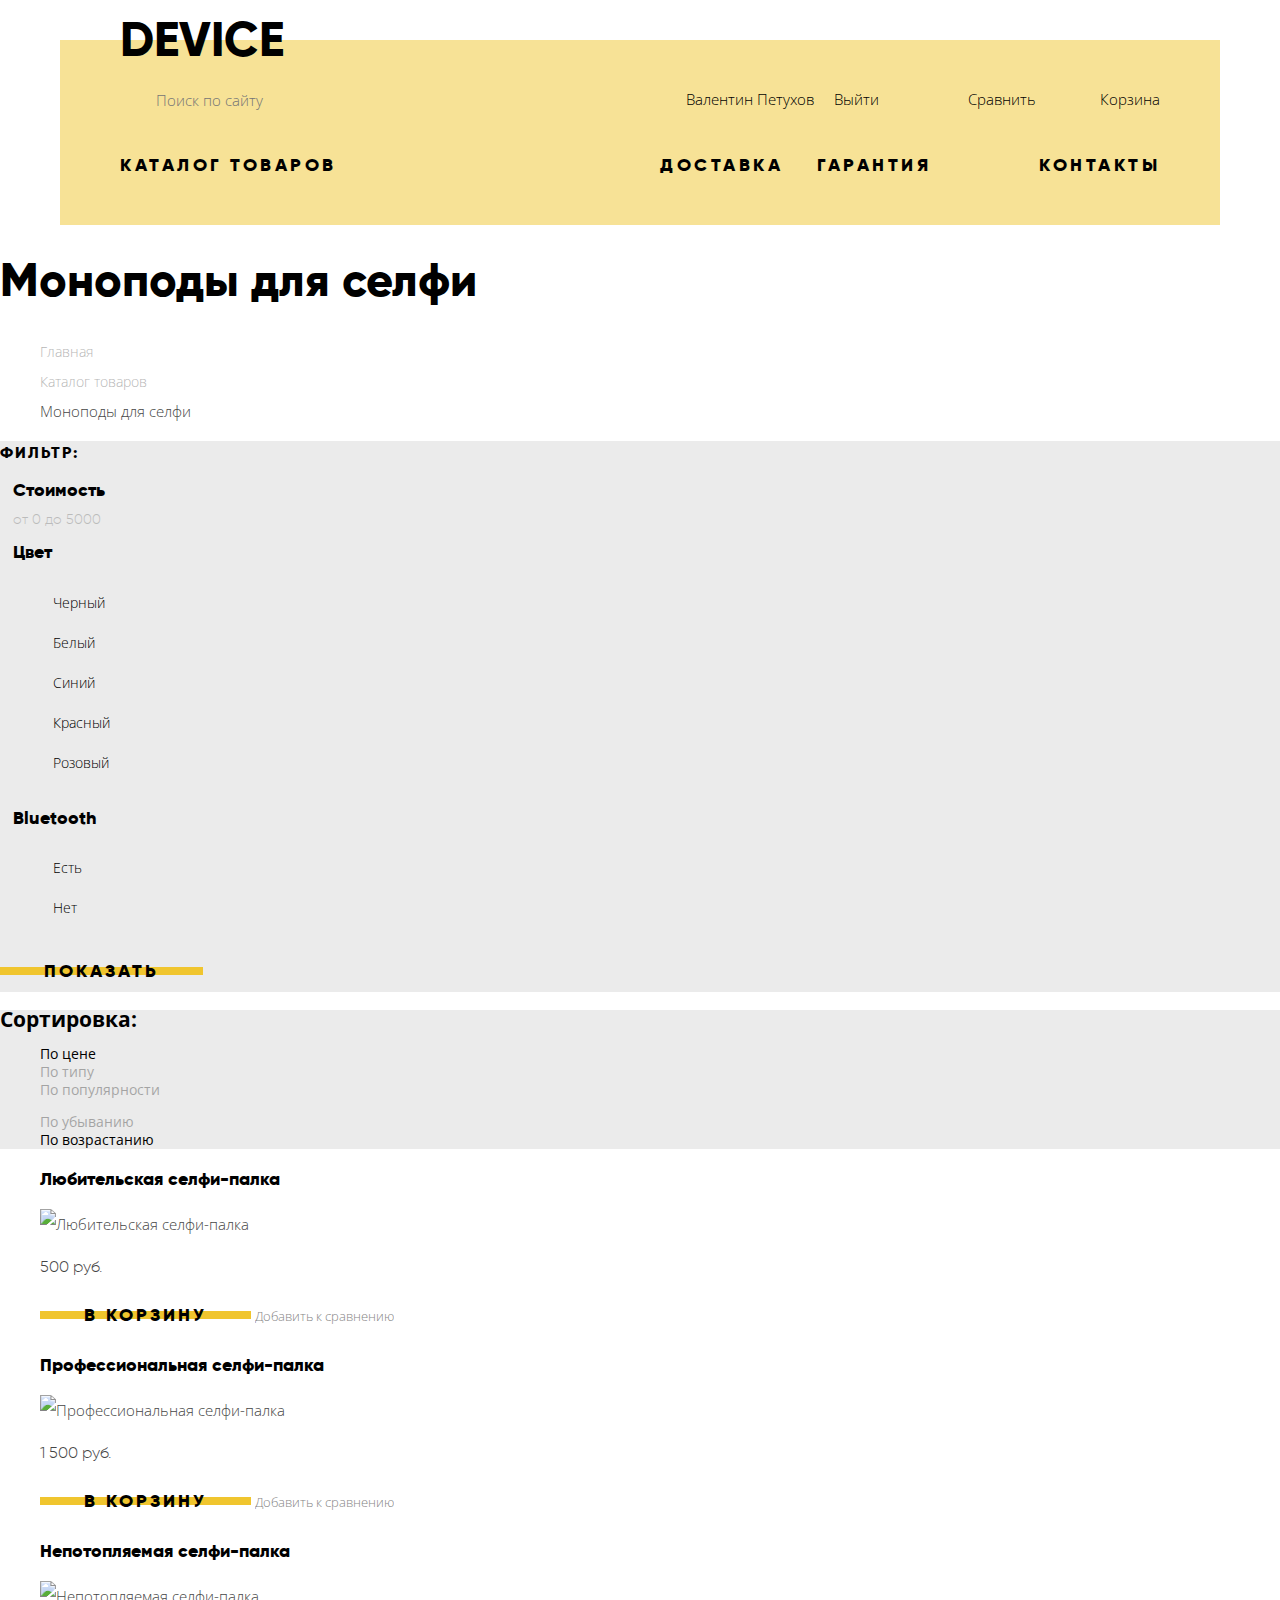
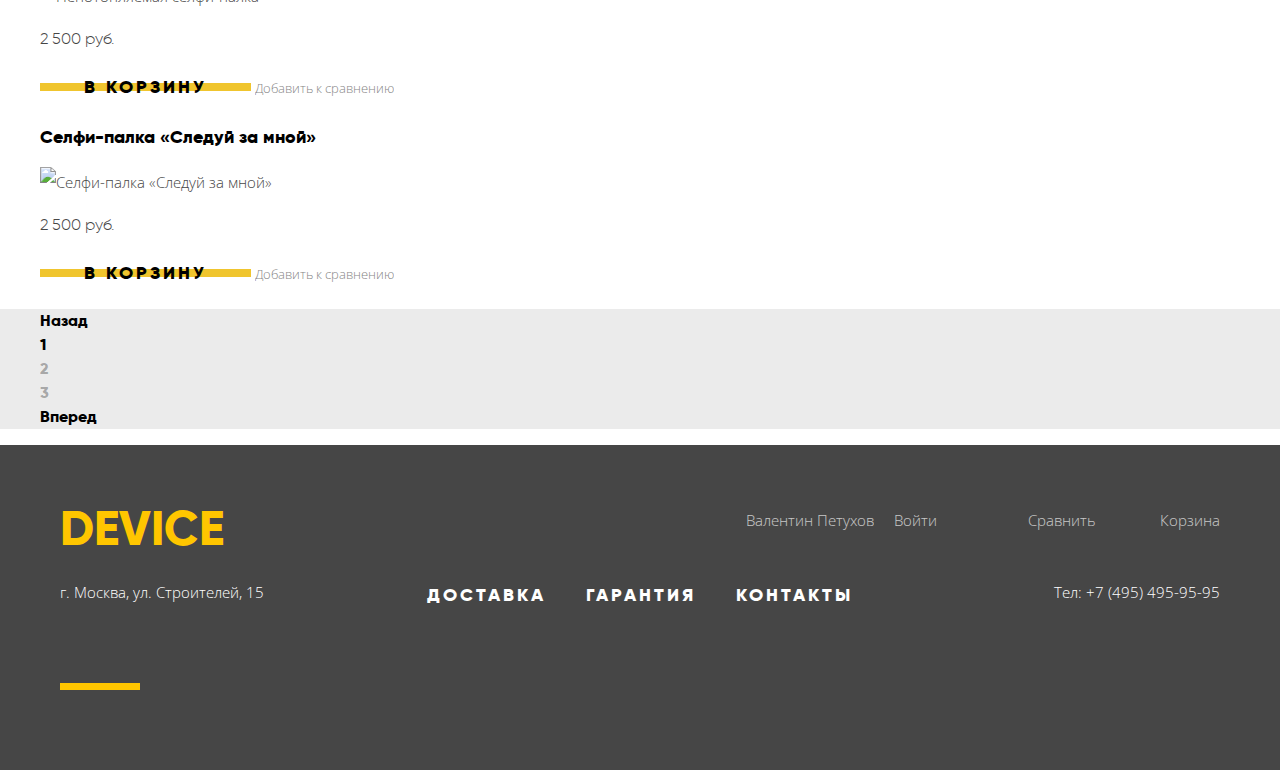
==== commit 521cac1d: "Декоративные элементы" ====
--- a/catalog.html
+++ b/catalog.html
@@ -21,8 +21,8 @@
                     </form>
                     <div class="minor-nav">
                         <ul class="user-nav">
-                            <li class="user-name"><a href="#">Валентин Петухов</a></li>
-                            <li class="logout-link"><a href="#">Выйти</a></li>
+                            <li class="login-link"><a href="#">Валентин Петухов</a></li>
+                            <li><a href="#">Выйти</a></li>
                         </ul>
                         <ul class="shopping-nav">
                             <li class="compare"><a href="#">Сравнить</a></li>
@@ -205,8 +205,8 @@
                     <a class="footer-logo logo-link" href="index.html">Device</a>
                     <div class="minor-nav">
                         <ul class="user-nav">
-                            <li class="user-name-footer"><a href="">Валентин Петухов</a></li>
-                            <li class="login-link"><a href="#">Войти</a></li>
+                            <li class="login-link"><a href="">Валентин Петухов</a></li>
+                            <li><a href="#">Войти</a></li>
                         </ul>
                         <ul class="shopping-nav">
                             <li class="compare"><a href="#">Сравнить</a></li>
--- a/css/style.css
+++ b/css/style.css
@@ -98,12 +98,16 @@
 
 .search-form input {
 	width: 355px;
-	padding: 8px 18px;
+	padding: 8px 36px;
 	font: inherit;
 	vertical-align: middle;
 	color: rgba(0, 0, 0, 0.3);
 	box-sizing: border-box;
 	background-color: transparent;
+	background-image: url(../img/search.svg);
+    background-repeat: no-repeat;
+    background-position: left center;
+    background-size: 16px 16px;
 	border: none;
 	border-bottom: 2px solid transparent;
 }
@@ -195,12 +199,33 @@
 	opacity: 0.3;
 }
 
-.user-nav li:first-child {
+.user-nav li{
 	margin-right: 20px;
 }
 
-.shopping-nav li:last-child {
-	margin-left: 20px;
+.login-link a {
+	padding-left: 26px;
+	background: transparent url(../img/user.svg) no-repeat;
+	background-position: left;
+	background-size: 13px 12px;
+}
+
+.compare a {
+	padding-left: 22px;
+	background: transparent url(../img/compare.svg) no-repeat;
+	background-position: left;
+	background-size: 10px 10px;
+}
+
+.cart a {
+	padding-left: 24px;
+	background: transparent url(../img/cart.svg) no-repeat;
+	background-position: left;
+	background-size: 12px 12px;
+}
+
+.shopping-nav li {
+	margin-left: 40px;
 }
 
 .main-nav {
@@ -329,7 +354,8 @@
 	position: absolute;
 	bottom: 135px;
     right: 161px;
-	font-size: 0;
+	font-size: 0.1px; /*Для IE 11*/
+	color: transparent;
 }
 
 .switcher label::before {
@@ -378,6 +404,7 @@
 }
 
 .popular-item-slogan {
+	position: relative;
 	margin: 82px 0 20px;
     padding: 0;
 	font-family: "Gilroy", Arial, sans-serif;
@@ -386,6 +413,35 @@
 	line-height: 56px;
 	letter-spacing: 0.5px;
 	color: #000000;
+	z-index: 1;
+}
+
+.popular-item-desc::before {
+    content: "";
+    position: absolute;
+    top: 40px;
+    width: 100px;
+    height: 7px;
+    background-color: #ffffff;
+}
+
+.popular-item-desc::after {
+    content: "01";
+    position: absolute;
+    font-family: "Gilroy", Arial, sans-serif;
+	font-size: 179px;
+	font-weight: 700;
+    color: #ffffff;
+    top: 64px;
+    right: 48px;
+}
+
+.slider-2 .popular-item-desc::after {
+    content: "02";
+}
+
+.slider-3 .popular-item-desc::after {
+    content: "03";
 }
 
 .popular-item-desc {
@@ -669,7 +725,6 @@
 
 .shipping-partner-item::before {
     content: "";
-    display: block;
     width: 8px;
     height: 8px;
     margin-right: 30px;
@@ -824,7 +879,6 @@
 
 .footer-bottom::before {
     content: "";
-    display: block;
     width: 80px;
     height: 7px;
     background-color: #ffc600;
@@ -835,6 +889,7 @@
     justify-content: center;
 	margin: 0 auto;
 	padding: 0;
+	padding-right: 57px;
 	list-style: none;
 }
 
@@ -876,7 +931,7 @@
 
 .academy-logo {
 	display: block;
-    width: 80px;
+    width: 27px;
     height: 35px;
     font-size: 0;
     filter: #ffc600;
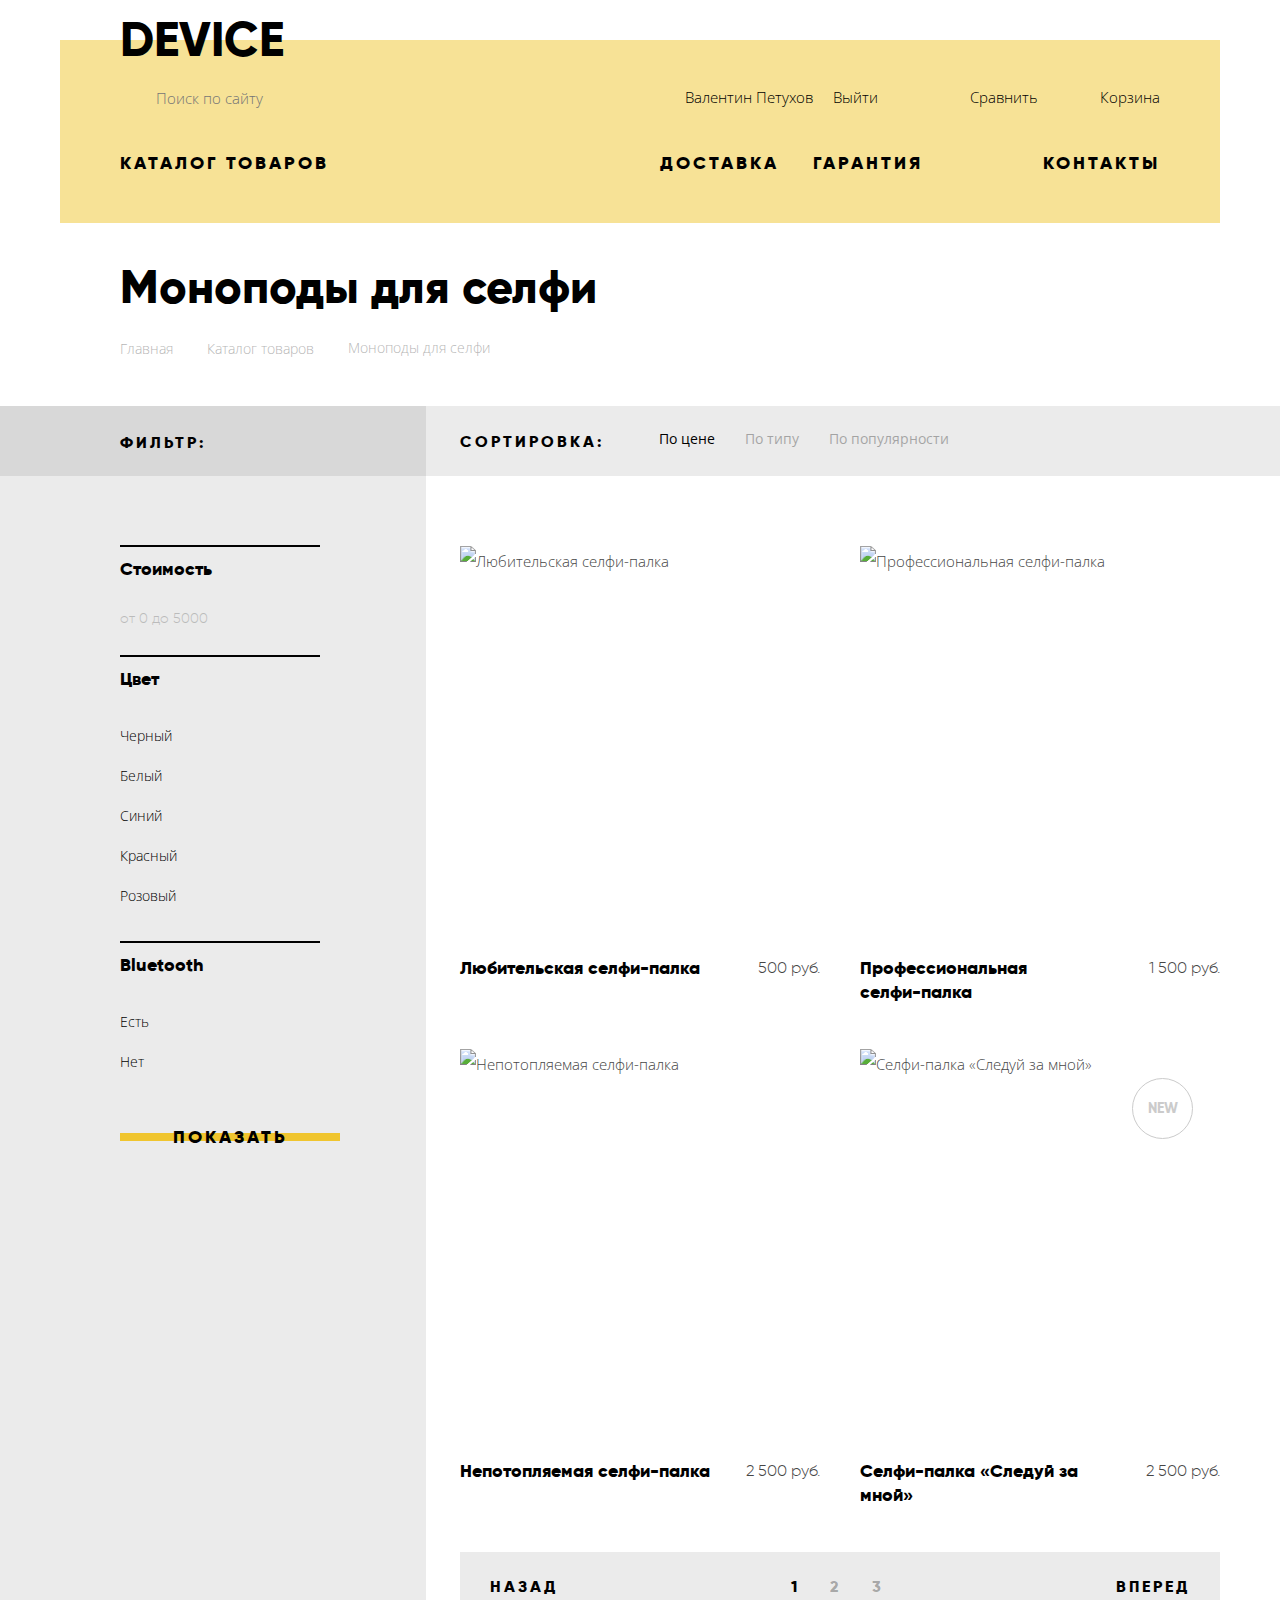
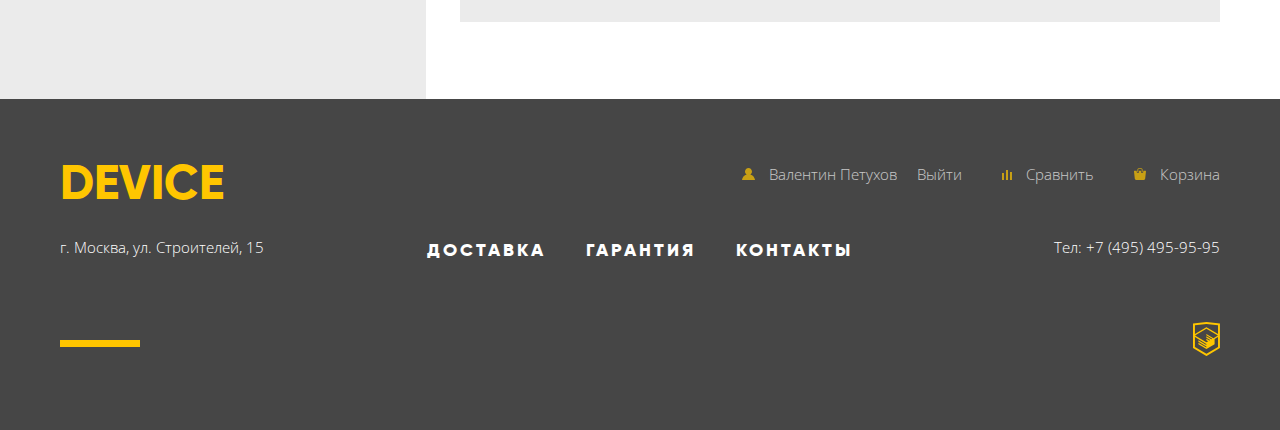
==== commit 1220e5e9: "Стилизация каталога" ====
--- a/catalog.html
+++ b/catalog.html
@@ -33,11 +33,11 @@
                 <nav class="main-nav">
                     <ul class="catalog-nav">
                         <li class="main-nav-menu">
-                            <a tabindex="0">Каталог товаров</a>
+                            <a class="big-menu" href="#">Каталог товаров</a>
                             <div class="nav-submenu-wrap">
                                 <ul class="catalog-nav-submenu">
                                     <li><a href="#">Виртуальная реальность</a></li>
-                                    <li><a href="catalog.html">Моноподы для селфи</a></li>
+                                    <li><a class="page-current">Моноподы для селфи</a></li>
                                     <li><a href="#">Экшн-камеры</a></li>
                                 </ul>
                                 <ul class="catalog-nav-submenu">
@@ -64,138 +64,165 @@
   		</header>
 
   		<main>
-  			<h1 class="page-title">Моноподы для селфи</h1>
-  			<ul class="breadcrumbs">
-    			<li><a href="index.html">Главная</a></li>
-    			<li><a href="#">Каталог товаров</a></li>
-    			<li class="breadcrumbs-current">Моноподы для селфи</li>
-    		</ul>
-    		<!-- Форма фильтров товаров -->
-    		<section class="filters">
-    			<h2>Фильтр:</h2>
-    			<form class="filter" method="get" action="https://echo.htmlacademy.ru" oninput="output_from.value=count_from.value;output_to.value=count_to.value">
-    				<fieldset>
-    					<legend>Стоимость</legend>
-    					<label class="visually-hidden" for="filter-count-from">Минимальная стоимость</label>
-    					<input class="visually-hidden filter-input-range" type="range" name="count_from" min="0" max="9000" id="filter-count-from" value="0">
-    					<label class="visually-hidden" for="filter-count-to">Максимальная стоимость</label>
-    					<input class="visually-hidden filter-input-range" type="range" name="count_to" min="0" max="9000" id="filter-count-to" value="5000">
-    					<div class="output-area">
-    						от <output name="output_from">0</output>
-    						до <output name="output_to">5000</output>
-    					</div>
-    				</fieldset>
-    				<fieldset>
-    					<legend>Цвет</legend>
-    					<ul>
-    						<li class="filter-option">
-                                <input class="visually-hidden filter-input-checkbox" type="checkbox" name="black" id="filter-black" checked>
-                                <label for="filter-black">Черный</label>
-                            </li>
-    						<li class="filter-option">
-                                <input class="visually-hidden filter-input-checkbox" type="checkbox" name="white" id="filter-white">
-                                <label for="filter-white">Белый</label>
-                            </li>
-                            <li class="filter-option">
-                                <input class="visually-hidden filter-input-checkbox" type="checkbox" name="blue" id="filter-blue" checked>
-                                <label for="filter-blue">Синий</label>
-                            </li>
-                            <li class="filter-option">
-                                <input class="visually-hidden filter-input-checkbox" type="checkbox" name="red" id="filter-red" checked>
-                                <label for="filter-red">Красный</label>
-                            </li>
-                            <li class="filter-option">
-                                <input class="visually-hidden filter-input-checkbox" type="checkbox" name="pink" id="filter-pink">
-                                <label for="filter-pink">Розовый</label>
-                            </li>
-    					</ul>
-    				</fieldset>
-    				<fieldset>
-    					<legend lang="en">Bluetooth</legend>
-    					<ul>
-                            <li class="filter-option">
-                                <input class="visually-hidden filter-input-radio" type="radio" name="bluetooth" value="bluetooth-yes" id="bluetooth-yes" checked>
-                                <label for="bluetooth-yes">Есть</label>
-                            </li>
-                            <li class="filter-option">
-                                <input class="visually-hidden filter-input filter-input-radio" type="radio" name="bluetooth" value="bluetooth-not" id="bluetooth-not">
-                                <label for="bluetooth-not">Нет</label>
-                            </li>
-                        </ul>
-    				</fieldset>
-    				<button class="btn" type="submit">Показать</button>
-    			</form>
-    		</section>
-    		<!-- Сортировка товаров -->
-    		<section class="ordering">
-    			<h2>Сортировка:</h2>
-    			<ul class="ordering-list">
-    				<li class="ordering-item">По цене</li>
-    				<li class="ordering-item"><a href="#">По типу</a></li>
-    				<li class="ordering-item"><a href="#">По популярности</a></li>
-    			</ul>
-    			<ul class="ordering-list">
-    				<li class="order-by-up"><a href="#">По убыванию</a></li>
-   					<li class="order-by-down">По возрастанию</li>
-   				</ul>
-    		</section>
-    		<!-- Каталог товаров -->
-    		<section class="catalog">
-    			<h2 class="visually-hidden">Список моноподов для селфи</h2>
-    			<ul class="catalog-list">
-    				<li class="catalog-item">
-    					<h3>Любительская селфи-палка</h3>
-    					<p class="catalog-item-image">
-    						<img src="img/item-1.jpg" width="360" height="380" alt="Любительская селфи-палка">
-    					</p>
-    					<p class="catalog-item-price">500 руб.</p>
-                        <div class="catalog-item-action">
-                            <a class="btn" href="#">В корзину</a>
-                            <a class="compare-item" href="#">Добавить к сравнению</a>
+            <div class="container">
+                <h1 class="page-title">Моноподы для селфи</h1>
+                <ul class="breadcrumbs">
+                    <li><a href="index.html">Главная</a></li>
+                    <li><a href="#">Каталог товаров</a></li>
+                    <li class="breadcrumbs-current">Моноподы для селфи</li>
+                </ul>
+            </div>
+            <div class="catalog-wrap">
+                <!-- Сортировка товаров -->
+                <section class="ordering">
+                    <div class=" container">
+                        <div class="container-70 ordering-wrap">
+                            <h2>Сортировка:</h2>
+                            <ul class="ordering-list">
+                                <li class="ordering-item">
+                                    <a class="ordering-current">По цене</a>
+                                </li>
+                                <li class="ordering-item">
+                                    <a href="#">По типу</a>
+                                </li>
+                                <li class="ordering-item">
+                                    <a href="#">По популярности</a>
+                                </li>
+                            </ul>
+                            <ul class="ordering-list">
+                                <li class="order-by-down">
+                                    <a href="#">
+                                        <span class="visually-hidden">По убыванию</span>
+                                    </a></li>
+                                <li class="order-by-up">
+                                    <a class="ordering-current">
+                                        <span class="visually-hidden">По возрастанию</span>
+                                    </a>
+                                </li>
+                            </ul>
                         </div>
-    				</li>
-    				<li class="catalog-item">
-    					<h3>Профессиональная селфи-палка</h3>
-    					<p class="catalog-item-image">
-    						<img src="img/item-2.jpg" width="360" height="380" alt="Профессиональная селфи-палка">
-    					</p>
-    					<p class="catalog-item-price">1 500 руб.</p>
-    					<div class="catalog-item-action">
-                            <a class="btn" href="#">В корзину</a>
-                            <a class="compare-item" href="#">Добавить к сравнению</a>
-                        </div>
-    				</li>
-    				<li class="catalog-item">
-    					<h3>Непотопляемая селфи-палка</h3>
-    					<p class="catalog-item-image">
-    						<img src="img/item-3.jpg" width="360" height="380" alt="Непотопляемая селфи-палка">
-    					</p>
-    					<p class="catalog-item-price">2 500 руб.</p>
-    					<div class="catalog-item-action">
-                            <a class="btn" href="#">В корзину</a>
-                            <a class="compare-item" href="#">Добавить к сравнению</a>
-                        </div>
-    				</li>
-    				<li class="catalog-item">
-    					<h3>Селфи-палка «Следуй за мной»</h3>
-    					<p class="catalog-item-image brand-new">
-    						<img src="img/item-4.jpg" width="360" height="380" alt="Селфи-палка «Следуй за мной»">
-    					</p>
-    					<p class="catalog-item-price">2 500 руб.</p>
-    					<div class="catalog-item-action">
-                            <a class="btn" href="#">В корзину</a>
-                            <a class="compare-item" href="#">Добавить к сравнению</a>
-                        </div>
-    				</li>
-    			</ul>
-    			<ul class="pagination-list">
-    				<li class="pagination-item-step" >Назад</li>
-    				<li class="pagination-item">1</li>
-    				<li class="pagination-item"><a href="#">2</a></li>
-    				<li class="pagination-item"><a href="#">3</a></li>
-    				<li class="pagination-item-step"><a href="#">Вперед</a></li>
-    			</ul>
-    		</section>
+                    </div>
+                </section>
+                <div class="container columns-1-3">
+                    <!-- Форма фильтров товаров -->
+                    <section class="filters">
+                        <h2>Фильтр:</h2>
+                        <form class="filter" method="get" action="https://echo.htmlacademy.ru" oninput="output_from.value=count_from.value;output_to.value=count_to.value">
+                            <fieldset>
+                                <legend>Стоимость</legend>
+                                <div class="range-filter">
+                                    <input class="visually-hidden filter-input-range" type="range" name="count_from" min="0" max="9000" id="filter-count-from" value="0">
+                                    <input class="visually-hidden filter-input-range" type="range" name="count_to" min="0" max="9000" id="filter-count-to" value="5000">
+                                    <label class="visually-hidden" for="filter-count-from">Минимальная стоимость</label>
+                                    <label class="visually-hidden" for="filter-count-to">Максимальная стоимость</label>
+                                    <div class="output-area">
+                                        от <output name="output_from">0</output>
+                                        до <output name="output_to">5000</output>
+                                    </div>
+                                </div>
+                            </fieldset>
+                            <fieldset>
+                                <legend>Цвет</legend>
+                                <ul>
+                                    <li class="filter-option">
+                                        <input class="visually-hidden filter-input-checkbox" type="checkbox" name="black" id="filter-black" checked>
+                                        <label for="filter-black">Черный</label>
+                                    </li>
+                                    <li class="filter-option">
+                                        <input class="visually-hidden filter-input-checkbox" type="checkbox" name="white" id="filter-white">
+                                        <label for="filter-white">Белый</label>
+                                    </li>
+                                    <li class="filter-option">
+                                        <input class="visually-hidden filter-input-checkbox" type="checkbox" name="blue" id="filter-blue" checked>
+                                        <label for="filter-blue">Синий</label>
+                                    </li>
+                                    <li class="filter-option">
+                                        <input class="visually-hidden filter-input-checkbox" type="checkbox" name="red" id="filter-red" checked>
+                                        <label for="filter-red">Красный</label>
+                                    </li>
+                                    <li class="filter-option">
+                                        <input class="visually-hidden filter-input-checkbox" type="checkbox" name="pink" id="filter-pink">
+                                        <label for="filter-pink">Розовый</label>
+                                    </li>
+                                </ul>
+                            </fieldset>
+                            <fieldset>
+                                <legend lang="en">Bluetooth</legend>
+                                <ul>
+                                    <li class="filter-option">
+                                        <input class="visually-hidden filter-input-radio" type="radio" name="bluetooth" value="bluetooth-yes" id="bluetooth-yes" checked>
+                                        <label for="bluetooth-yes">Есть</label>
+                                    </li>
+                                    <li class="filter-option">
+                                        <input class="visually-hidden filter-input filter-input-radio" type="radio" name="bluetooth" value="bluetooth-not" id="bluetooth-not">
+                                        <label for="bluetooth-not">Нет</label>
+                                    </li>
+                                </ul>
+                            </fieldset>
+                            <button class="btn" type="submit">Показать</button>
+                        </form>
+                    </section>
+                    <!-- Каталог товаров -->
+                    <section class="catalog container-70">
+                        <h2 class="visually-hidden">Список моноподов для селфи</h2>
+                        <ul class="catalog-list">
+                            <li class="catalog-item">
+                                <h3>Любительская <nobr>селфи-палка</nobr></h3>
+                                <img class="catalog-item-image" src="img/item-1.jpg" width="360" height="380" alt="Любительская селфи-палка">
+                                <p class="catalog-item-price">500 руб.</p>
+                                <div class="catalog-item-action">
+                                    <a class="btn" href="#">В корзину</a>
+                                    <a class="compare-item" href="#">Добавить к сравнению</a>
+                                </div>
+                            </li>
+                            <li class="catalog-item">
+                                <h3>Профессиональная <nobr>селфи-палка</nobr></h3>
+                                <img class="catalog-item-image" src="img/item-2.jpg" width="360" height="380" alt="Профессиональная селфи-палка">
+                                <p class="catalog-item-price">1 500 руб.</p>
+                                <div class="catalog-item-action">
+                                    <a class="btn" href="#">В корзину</a>
+                                    <a class="compare-item" href="#">Добавить к сравнению</a>
+                                </div>
+                            </li>
+                            <li class="catalog-item">
+                                <h3>Непотопляемая <nobr>селфи-палка</nobr></h3>
+                                <img class="catalog-item-image" src="img/item-3.jpg" width="360" height="380" alt="Непотопляемая селфи-палка">
+                                <p class="catalog-item-price">2 500 руб.</p>
+                                <div class="catalog-item-action">
+                                    <a class="btn" href="#">В корзину</a>
+                                    <a class="compare-item" href="#">Добавить к сравнению</a>
+                                </div>
+                            </li>
+                            <li class="catalog-item catalog-item-new">
+                                <h3><nobr>Селфи-палка</nobr> «Следуй за мной»</h3>
+                                <img class="catalog-item-image" src="img/item-4.jpg" width="360" height="380" alt="Селфи-палка «Следуй за мной»">
+                                <p class="catalog-item-price">2 500 руб.</p>
+                                <div class="catalog-item-action">
+                                    <a class="btn" href="#">В корзину</a>
+                                    <a class="compare-item" href="#">Добавить к сравнению</a>
+                                </div>
+                            </li>
+                        </ul>
+                        <ul class="pagination-list">
+                            <li class="pagination-item-step">
+                                <a class="pagination-item-current">Назад</a>
+                            </li>
+                            <li class="pagination-item">
+                                <a class="pagination-item-current">1</a>
+                            </li>
+                            <li class="pagination-item">
+                                <a href="#">2</a>
+                            </li>
+                            <li class="pagination-item">
+                                <a href="#">3</a>
+                            </li>
+                            <li class="pagination-item-step">
+                                <a href="#">Вперед</a>
+                            </li>
+                        </ul>
+                    </section>
+                </div>
+            </div>
   		</main>
 
         <footer class="main-footer">
@@ -205,12 +232,40 @@
                     <a class="footer-logo logo-link" href="index.html">Device</a>
                     <div class="minor-nav">
                         <ul class="user-nav">
-                            <li class="login-link"><a href="">Валентин Петухов</a></li>
-                            <li><a href="#">Войти</a></li>
+                            <li class="login-link">
+                                <a href="#">
+                                    <svg xmlns="http://www.w3.org/2000/svg" width="13px" height="12px" viewBox="0 0 13 12">
+                                        <path fill="#272525" d="M0.032,12h12.937c-0.163-2.643-2.074-4.837-4.671-5.543C9.306,5.846,9.985,4.75,9.985,3.485 C9.985,1.561,8.425,0,6.5,0S3.015,1.561,3.015,3.485c0,1.264,0.68,2.361,1.688,2.972C2.106,7.163,0.194,9.357,0.032,12z"/>
+                                    </svg>
+                                    Валентин Петухов
+                                </a>
+                            </li>
+                            <li class="logout-link">
+                                <a href="#">Выйти</a>
+                            </li>
                         </ul>
                         <ul class="shopping-nav">
-                            <li class="compare"><a href="#">Сравнить</a></li>
-                            <li class="cart"><a href="#">Корзина</a></li>
+                            <li class="compare">
+                                <a href="#">
+                                    <svg xmlns="http://www.w3.org/2000/svg" width="10px" height="10px" viewBox="0 0 10 10">
+                                        <rect x="8" y="2" width="1.984" height="8"/>
+                                        <rect y="3" width="1.984" height="7"/>
+                                        <rect x="4" width="2" height="10"/>
+                                    </svg>
+                                    Сравнить
+                                </a>
+                            </li>
+                            <li class="cart">
+                                <a href="#">
+                                    <svg xmlns="http://www.w3.org/2000/svg" width="12px" height="12px" viewBox="0 0 12 12">
+                                        <g>
+                                            <path d="M11.864,3.017c-0.082-0.098-0.203-0.154-0.327-0.154H9.225V4.09c0,0.563-0.484,1.022-1.08,1.022 c-0.594,0-1.078-0.458-1.078-1.022V2.863H4.909V4.09c0,0.563-0.485,1.022-1.08,1.022c-0.595,0-1.078-0.458-1.078-1.022V2.863H0.438 c-0.125,0-0.243,0.056-0.327,0.154C0.028,3.115-0.012,3.245,0.003,3.375l0.776,7.134c0.015,0.806,0.642,1.455,1.411,1.455h7.595 c0.77,0,1.396-0.649,1.411-1.455l0.776-7.134C11.987,3.245,11.946,3.115,11.864,3.017z"/>
+                                            <path d="M3.829,4.499c0.239,0,0.433-0.184,0.433-0.409V1.84c0-0.632,0.672-1.022,1.295-1.022h1.079 c0.655,0,1.078,0.401,1.078,1.022v2.25c0,0.225,0.194,0.409,0.431,0.409c0.239,0,0.433-0.184,0.433-0.409V1.84 C8.577,0.773,7.761,0,6.636,0H5.557C4.367,0,3.398,0.826,3.398,1.84v2.25C3.398,4.315,3.592,4.499,3.829,4.499z"/>
+                                        </g>
+                                    </svg>
+                                    Корзина
+                                </a>
+                            </li>
                         </ul>
                     </div>
                 </div>
@@ -231,7 +286,12 @@
                         <li><a class="social-btn social-btn-in" href="#">Инстаграм</a></li>
                         <li><a class="social-btn social-btn-tw" href="#">Твиттер</a></li>
                     </ul>
-                    <a class="academy-logo" href="https://htmlacademy.ru/intensive/htmlcss">Логотип Академии</a>
+                    <a class="academy-logo" href="https://htmlacademy.ru/intensive/htmlcss">
+                        <svg xmlns="http://www.w3.org/2000/svg" width="26.943px" height="34.09px" viewBox="0 0 26.943 34.09">
+                            <path d="M13.62,0.017L13.472,0L0,1.412v24.661l13.473,8.017l13.43-7.99l0.042-0.025V1.412L13.62,0.017z M25.019,12.127L13.495,5.334 L13.494,5.23l-0.087,0.05l-0.088-0.056v0.109L1.925,12.118V3.147l11.548-1.212l11.547,1.212V12.127z M13.405,6.787L24.923,13.5 l-4.479,2.64l-7.093-4.221l-0.014,1.415l5.904,3.513l-0.86,0.507l-5.03-2.992l-0.014,1.415l3.827,2.275l-0.782,0.523l-3.031-1.787 l-0.014,1.413l1.853,1.091l-1.8,1.081L2.034,13.622L13.405,6.787z M1.925,15.127l11.411,6.791l0.016,1.044L5.41,18.234L5.395,19.65 l7.979,4.795l0.018,1.076l-7.973-4.74l-0.013,1.414l8.021,4.822l0.046,0.025l8.143-4.872l-0.011-5.177l3.415-2.036v10.021 L13.472,31.85L1.925,24.979V15.127z"/>
+                        </svg>
+                        <span class="visually-hidden">Логотип Академии</span>
+                    </a>
                 </div>
             </div>
         </footer>
--- a/css/style.css
+++ b/css/style.css
@@ -13,6 +13,7 @@
 }
 
 body {
+	min-width: 1200px;
 	margin: 0;
 	padding: 0;
 
@@ -25,29 +26,40 @@
 	background-color: #ffffff;
 }
 
-.visually-hidden {
+a {
+	text-decoration: none;
+}
+
+img {
+  max-width: 100%;
+  height: auto;
+}
+
+.visually-hidden,
+input[type="checkbox"].visually-hidden,
+input[type="radio"].visually-hidden {
   position: absolute;
+
   width: 1px;
   height: 1px;
   margin: -1px;
   border: 0;
   padding: 0;
+
+  white-space: nowrap;
+
+  clip-path: inset(100%);
   clip: rect(0 0 0 0);
   overflow: hidden;
 }
 
-a {
-	text-decoration: none;
-}
-
 .container {
-	width: 1200px;
+	width: 1160px;
     margin: 0 auto;
+    padding: 0 20px;
 }
 
 .header-wrap {
-	margin: 0 20px;
-	margin-top: 40px;
 	background-color: #f7e296;
 }
 
@@ -76,7 +88,7 @@
 	align-items: baseline;
 	margin: 0;
 	margin-top: 40px;
-	padding: 37px 60px 25px;
+	padding: 35px 60px 25px;
 	
 }
 
@@ -91,18 +103,20 @@
 }
 
 .search-form {
-	margin: 0;
-	margin-right: auto;
+	width: 50%;
+	margin: 0;
+	margin-right: 20px;
 	padding: 0;
 }
 
 .search-form input {
+	box-sizing: border-box;
 	width: 355px;
+	height: 48px; /*Для IE*/
 	padding: 8px 36px;
 	font: inherit;
 	vertical-align: middle;
 	color: rgba(0, 0, 0, 0.3);
-	box-sizing: border-box;
 	background-color: transparent;
 	background-image: url(../img/search.svg);
     background-repeat: no-repeat;
@@ -110,6 +124,7 @@
     background-size: 16px 16px;
 	border: none;
 	border-bottom: 2px solid transparent;
+	border-radius: 0;
 }
 
 .search-form input:hover {
@@ -166,7 +181,8 @@
 .minor-nav {
 	display: flex;
 	justify-content: space-between;
-	flex-basis: 500px;
+	width: 50%;
+	margin-left: 20px;
 }
 
 .user-nav,
@@ -189,14 +205,15 @@
 
 .minor-nav a:hover,
 .minor-nav a:focus,
-.main-nav-menu a:hover:not(.submenu-active),
+.main-nav-menu:hover > a,
+.main-nav-menu a:hover,
 .main-nav-menu a:focus  {
-	opacity: 0.6;
+	color: rgba(0, 0, 0, 0.6);
 }
 
 .minor-nav a:active,
-.main-nav-menu a:active:not(.submenu-active)  {
-	opacity: 0.3;
+.main-nav-menu a:active {
+	color: rgba(0, 0, 0, 0.3);
 }
 
 .user-nav li{
@@ -204,23 +221,23 @@
 }
 
 .login-link a {
-	padding-left: 26px;
+	padding-left: 25px;
 	background: transparent url(../img/user.svg) no-repeat;
-	background-position: left;
+	background-position: left center;
 	background-size: 13px 12px;
 }
 
 .compare a {
 	padding-left: 22px;
 	background: transparent url(../img/compare.svg) no-repeat;
-	background-position: left;
+	background-position: left center;
 	background-size: 10px 10px;
 }
 
 .cart a {
-	padding-left: 24px;
+	padding-left: 22px;
 	background: transparent url(../img/cart.svg) no-repeat;
-	background-position: left;
+	background-position: left center;
 	background-size: 12px 12px;
 }
 
@@ -232,23 +249,39 @@
 	display: flex;
 	justify-content: space-between;
 	padding: 0 60px 45px;
-	background-color: #f7e296;
-}
-
-.main-nav-left {
-
+}
+
+.catalog-nav {
+	width: 50%;
+	margin: 0;
+	margin-right: 20px;
+	padding: 0;
+	list-style: none;
+}
+
+.big-menu {
+	position: relative;
+	padding-right: 25px;
+}
+
+.big-menu::after {
+	content: "";
+	position: absolute;
+	top: 3px;
+    right: 0px;
+	width: 16px;
+	height: 16px;
+	background-color: transparent;
+	background-image: url(../img/plus.svg);
+	background-repeat: no-repeat;
+	opacity: 0.3;
 }
 
 .main-nav-right {
 	display: flex;
 	justify-content: space-between;
-	flex-basis: 500px;
-}
-
-.catalog-nav {
-	margin: 0;
-	padding: 0;
-	list-style: none;
+	width: 50%;
+	margin-left: 20px;
 }
 
 .servises-nav {
@@ -262,6 +295,8 @@
 
 .main-nav-menu {
 	position: relative;
+	display: inline-block;
+	cursor: pointer;
 }
 
 .main-nav-menu:not(:nth-child(even)) {
@@ -284,14 +319,14 @@
 	font-weight: 700;
 	line-height: 24px;
 	text-transform: uppercase;
-	letter-spacing: 3.5px;
+	letter-spacing: 3px;
 	cursor: pointer;
 }
 
 .nav-submenu-wrap {
 	display: none;
 	position: absolute;
-    top: 25px;
+    top: 26px;
     left: -60px;
     background-color: #f7e296;
     padding: 16px 60px 40px;
@@ -301,8 +336,7 @@
 
 .main-nav-menu:hover .nav-submenu-wrap,
 .main-nav-menu a:focus + .nav-submenu-wrap,
-.main-nav-menu a:active + .nav-submenu-wrap, 
-.main-nav-menu a:visited + .nav-submenu-wrap{
+.main-nav-menu a:active + .nav-submenu-wrap {
 	display: flex;
 }
 
@@ -321,8 +355,8 @@
 
 .popular {
 	position: relative;
-	margin: 0 20px;
-	margin-bottom: 100px;
+	margin: 0;
+	margin-bottom: 85px;
 	padding: 0;
 	background-image: linear-gradient(to bottom, #f7e296 115px, transparent 115px);
 }
@@ -330,57 +364,47 @@
 .popular-list{
 	margin: 0;
 	padding: 0;
-	min-height: 495px;
 	list-style: none;
 }
 
 .popular-item {
 	display: none;
-}
-
-.popular input:first-of-type:checked ~ .popular-list li:first-child,
+	min-height: 515px;
+}
+
+.popular input:nth-of-type(1):checked ~ .popular-list li:nth-child(1),
 .popular input:nth-of-type(2):checked ~ .popular-list li:nth-child(2),
-.popular input:last-of-type:checked ~ .popular-list li:last-child {
+.popular input:nth-of-type(3):checked ~ .popular-list li:nth-child(3) {
 	display: flex;
 }
 
 .slider-switchers {
-	margin: 0;
-	padding: 0;
-	list-style: none;
-}
-
-.switcher label {
 	position: absolute;
-	bottom: 135px;
-    right: 161px;
-	font-size: 0.1px; /*Для IE 11*/
-	color: transparent;
+	right: 100px;
+	bottom: 0;
+	display: flex;
+	margin: 0;
+	padding: 0;
+	list-style: none;
+	transform: translateY(-185px);
+}
+
+.switcher {
+	margin-left: 33px;
 }
 
 .switcher label::before {
 	content: "";
 	position: absolute;
-	width: 12px;
-	height: 12px;
+	width: 20px;
+	height: 20px;
 	background-image: url(../img/slider-button-empty.svg);
 	background-repeat: no-repeat;
 	background-size: 12px 12px;
-	top: 0;
+	background-position: center;
+	border-radius: 50%;
 	cursor: pointer;
     z-index: 10;
-}
-
-.switcher:first-child label::before {
-	left: 0;
-}
-
-.switcher:nth-child(2) label::before {
-	left: 33px;
-}
-
-.switcher:last-child label::before {
-	left: 66px;
 }
 
 .popular input:first-of-type:checked ~ .slider-switchers li:first-child label::before,
@@ -390,17 +414,16 @@
 }
 
 .popular-item-image {
-	margin: auto;
-}
-
-.popular-item-image img {
-    max-width: 560px;
-    height: auto;
+	width: 50%;
+    margin-right: 20px;
+    display: flex;
+    justify-content: center;
+    align-items: center;
 }
 
 .popular-item-content {
-	width: 560px;
-	margin-left: 35px;
+	width: 50%;
+	margin-left: 20px;
 }
 
 .popular-item-slogan {
@@ -411,9 +434,8 @@
 	font-size: 47px;
 	font-weight: 700;
 	line-height: 56px;
-	letter-spacing: 0.5px;
-	color: #000000;
-	z-index: 1;
+	color: #000000;
+	z-index: 5;
 }
 
 .popular-item-desc::before {
@@ -447,14 +469,16 @@
 .popular-item-desc {
 	margin: 0;
     padding: 0;
-    margin-bottom: 42px;
+    margin-bottom: 45px;
 }
 
 .popular-item-more {
-    margin-bottom: 49px;
+    margin-bottom: 50px;
 }
 
 .popular-item-spec {
+	margin: 0;
+    padding: 0;
     border-spacing: 0;
 }
 
@@ -476,7 +500,9 @@
 
 .btn {
 	display: inline-block;
-	padding: 8px 44px;
+	box-sizing: border-box;
+	min-width: 220px;
+	padding: 8px 20px;
 	font-family: "Gilroy", Arial, sans-serif;
 	font-size: 18px;
 	font-weight: 700;
@@ -485,7 +511,6 @@
 	text-align: center;
 	text-transform: uppercase;
 	letter-spacing: 3px;
-	
 	background-color: transparent;
 	background-image: linear-gradient(to bottom, transparent 16px, #f0c52e 16px, #f0c52e 24px, transparent 24px);
 	border: none;
@@ -510,7 +535,8 @@
 
 .categories-list {
 	display: flex;
-    justify-content: space-around;
+    justify-content: space-between;
+    flex-wrap: wrap;
 	margin: 0;
     padding: 0;
 	list-style: none;
@@ -544,7 +570,7 @@
 	width: 160px;
 	height: 160px;
 	margin: 0;
-	margin-bottom: 33px;
+	margin-bottom: 35px;
 	padding: 0;
 	background-color: #f7e296;
 }
@@ -574,7 +600,6 @@
 
 .servises-list-menu {
     margin: 0;
-    margin-left: 20px;
     padding: 0;
     list-style: none;
     transform: translateY(-32px);
@@ -582,7 +607,6 @@
 
 .servises-list-menu::before {
     content: "";
-    display: block;
     position: absolute;
     width: 7px;
     height: 319px;
@@ -591,18 +615,17 @@
 }
 
 .servises-list {
-	margin: 0;
-	margin-right: 20px;
+	width: 880px;
+	margin: 0;
     padding: 0;
 	list-style: none;
 	transform: translateY(-27px);
 }
 
 .servise-btn {
-	width: 160px;
+	min-width: 160px;
 	margin: 12px 0;
-	padding: 8px 0;
-	box-sizing: border-box;
+	padding: 8px 15px;     
 	cursor: pointer;
 }
 
@@ -620,16 +643,41 @@
 
 .servise-item {
 	display: none;
-	margin-left: 124px;
+	justify-content: space-between;
+	flex-wrap: wrap;
+	padding-left: 125px;
+    padding-right: 60px;
+}
+
+.servise-item::after {
+    content: "";
+    width: 200px;
+    height: 200px;
+    background-repeat: no-repeat;
+    background-position: right;
+    transform: translateY(-83px);
+}
+
+.servise-item:first-child::after {
+	background-image: url(../img/delivery.svg);
+}
+
+.servise-item:nth-child(2)::after {
+	background-image: url(../img/warranty.svg);
+}
+
+.servise-item:last-child::after {
+	background-image: url(../img/credit.svg);
 }
 
 .servises-slider input:first-of-type:checked ~ .servises-list li:first-child,
 .servises-slider input:nth-of-type(2):checked ~ .servises-list li:nth-child(2),
 .servises-slider input:last-of-type:checked ~ .servises-list li:last-child {
-	display: block;
+	display: flex;
 }
 
 .servise-item h3 {
+	width: 100%;
 	margin: 0;
 	margin-bottom: 30px;
     padding: 0;
@@ -647,13 +695,14 @@
 }
 
 .brands {
-    margin-bottom: 135px;
+    margin-bottom: 130px;
 }
 
 .brands-list {
 	display: flex;
 	justify-content: space-between;
-	margin: 0 20px;
+	flex-wrap: wrap;
+	margin: 0;
 	padding: 0;
 	list-style: none;
 }
@@ -675,17 +724,26 @@
 
 .about-us,
 .contacts {
-	flex-basis: 560px;
 	display: flex;
 	flex-direction: column;
     align-items: flex-start;
-    padding: 0 20px;
+	width: 50%;
+	margin: 0;
+    padding: 0;
+}
+
+.about-us {
+	margin-right: 20px;
+}
+
+.contacts {
+	margin-left: 20px;
 }
 
 .about-us h2,
 .contacts h2 {
 	margin: 0;
-	margin-bottom: 44px;
+	margin-bottom: 45px;
     padding: 0;
 	font-family: "Gilroy", Arial, sans-serif;
 	font-size: 47px;
@@ -694,9 +752,19 @@
 	color: #000000;
 }
 
+.about-us h2::before,
+.contacts h2::before {
+    content: "";
+    display: block;
+    width: 80px;
+    height: 7px;
+    background-color: #000000;
+    transform: translateY(-45px);
+}
+
 .about-us p,
 .contacts p {
-	width: 560px; /* Для IE */
+	width: 100%; /* Для IE */
 	margin: 0;
 	padding: 0;
 	padding-bottom: 30px;
@@ -738,6 +806,406 @@
     margin-bottom: auto;
 }
 
+
+
+.page-title {
+	margin: 40px 60px 25px;
+	padding: 0;
+	font-family: "Gilroy", Arial, sans-serif;
+	font-size: 47px;
+	font-weight: 700;
+	line-height: 48px;
+	color: #000000;
+}
+
+.breadcrumbs {
+	display: flex;
+	flex-wrap: wrap;
+	margin: 0;
+	margin-left: 60px;
+	margin-bottom: 45px;
+	padding: 0;
+	list-style: none;
+}
+
+.breadcrumbs li {
+	margin-right: 15px;
+	line-height: 24px;
+}
+
+.breadcrumbs li:not(:last-child)::after {
+	content: "";
+	display: inline-block;
+	width: 4px;
+	height: 7px;
+	background-color: transparent;
+	background-image: url(../img/nav-arrow.svg);
+	background-repeat: no-repeat;
+}
+
+.breadcrumbs a,
+.breadcrumbs-current {
+	margin: 0;
+	margin-right: 15px;
+	padding: 0;
+	font-size: 14px;
+	color: #000000;
+	opacity: 0.3;
+}
+
+.breadcrumbs a:hover,
+.breadcrumbs a:focus {
+	opacity: 0.6;
+}
+
+.breadcrumbs a:active {
+	opacity: 0.1;
+}
+
+.catalog-wrap {
+    background-image: linear-gradient(to right, rgba(0, 0, 0, 0.08) 33.3%, transparent 33.3%);
+}
+
+.ordering {
+	margin: 0;
+	padding-top: 24px;
+    padding-bottom: 22px;
+	font-size: 14px;
+	line-height: 18px;
+	font-weight: 400;
+	color: #000000; 
+	background-color: rgba(0, 0, 0, 0.08);
+}
+
+.container-70 {
+    width: 760px;
+    margin-left: auto;
+    padding-left: 20px;
+}
+
+.ordering-wrap {
+	display: flex;
+}
+
+.ordering-list {
+	display: flex;
+	margin: 0;
+    padding: 0;
+	list-style: none;
+}
+
+.ordering-list:last-of-type {
+	margin-left: auto;
+}
+
+.ordering-item {
+	margin-right: 30px;
+}
+
+.ordering a:not(.ordering-current) {
+	color: #000000;
+	opacity: 0.3;
+}
+
+.ordering a:hover:not(.ordering-current),
+.ordering a:focus {
+	opacity: 0.6;
+}
+
+.ordering a:active:not(.ordering-current) {
+	opacity: 1;
+}
+
+.order-by-down a {
+	display: block;
+	width: 20px;
+    height: 20px;
+}
+
+.order-by-down a::before {
+    content: "";
+    display: block;
+    width: 20px;
+    height: 20px;
+    background-image: url(../img/icon-up-dir.svg);
+    background-repeat: no-repeat;
+    background-position: right center;
+    opacity: 0.2;
+}
+
+.order-by-down a:hover:not(.ordering-current)::before,
+.order-by-down a:focus::before {
+	opacity: 0.4;
+}
+
+.order-by-down a:active:not(.ordering-current)::before {
+	opacity: 1;
+}
+
+.order-by-up::before {
+    content: "";
+    display: block;
+    margin-left: 10px;
+    width: 20px;
+    height: 20px;
+    background-image: url(../img/icon-down-dir.svg);
+    background-repeat: no-repeat;
+    background-position: right center;
+}
+
+.columns-1-3 {
+    display: flex;
+}
+
+.filters {
+	padding-left: 60px;
+    transform: translateY(-67px);
+	font-size: 14px;
+	line-height: 40px;
+	color: #000000; 
+	transform: translateY(-45px);
+}
+
+.filters h2,
+.ordering h2 {
+	margin: 0;
+	margin-right: 55px;
+	padding: 0;
+	font-family: "Gilroy", Arial, sans-serif;
+	font-size: 16px;
+	font-weight: 700;
+	line-height: 24px;
+	letter-spacing: 3px;
+	text-transform: uppercase;
+}
+
+.filters h2 {
+    margin-bottom: 100px;
+}
+
+.filters ul {
+	margin: 0;
+	padding: 0;
+	list-style: none;
+}
+
+.filter fieldset {
+	margin: 0;
+	margin-bottom: 35px;
+	padding: 0;
+	border: none;
+}
+
+.filter legend {
+	margin: 0;
+    margin-bottom: 25px;
+    padding: 0;
+	font-family: "Gilroy", Arial, sans-serif;
+	font-size: 18px;
+	font-weight: 700;
+	line-height: 24px;
+}
+
+.filter legend::before {
+    content: "";
+    display: block;
+    width: 200px;
+    height: 2px;
+    background-color: #000000;
+    transform: translateY(-10px);
+}
+
+.output-area {
+	font-family: "Gilroy", Arial, sans-serif;
+	font-size: 14px;
+	font-weight: 300;
+	line-height: 24px;
+	opacity: 0.2;
+}
+
+.filter-option input:disabled + label {
+	color: #a6a6a6;
+}
+
+.catalog {
+
+}
+
+.catalog-list-wrap {
+}
+
+.catalog-list {
+	display: flex;
+	justify-content: space-between;
+	align-items: flex-start;
+    flex-wrap: wrap;
+    margin: 0;
+    margin-top: 70px;
+    padding: 0;
+	list-style: none;
+}
+
+.catalog-item {
+    display: flex;
+    justify-content: space-between;
+    flex-wrap: wrap;
+    position: relative;
+    width: 360px;
+    margin-bottom: 45px;
+}
+
+.catalog-item:hover .catalog-item-action {
+	display: flex;
+	flex-direction: column;
+	justify-content: center;
+	align-items: center;
+}
+
+.catalog-item-new::before {
+	content: "new";
+    position: absolute;
+    top: 29px;
+    right: 27px;
+    display: flex;
+    justify-content: center;
+    align-items: center;
+    width: 59px;
+    height: 59px;
+    font-family: "Gilroy", Arial, sans-serif;
+    font-size: 14px;
+    font-weight: 700;
+    line-height: 24px;
+    text-transform: uppercase;
+    text-align: center;
+    vertical-align: middle;
+    color: #000000;
+    border: 1px solid #000000;
+    border-radius: 50%;
+    opacity: 0.2;
+    z-index: 1;
+}
+
+.catalog-item h3 {
+	width: 260px;
+	margin: 0;
+    padding: 0;
+	font-family: "Gilroy", Arial, sans-serif;
+	font-size: 18px;
+	font-weight: 700;
+	line-height: 24px;
+	color: #000000;
+}
+
+.catalog-item-image {
+    order: -1;
+    margin: 0;
+    margin-bottom: 30px;
+    padding: 0;
+}
+
+.catalog-item-price {
+	margin: 0;
+    padding: 0;
+	font-family: "Gilroy", Arial, sans-serif;
+	font-size: 16px;
+	font-weight: 300;
+	line-height: 24px;
+}
+
+.catalog-item-action {
+	position: absolute;
+	top: 0;
+	left: 0;
+    display: none;
+    width: 360px;
+    height: 380px;
+    background-color: rgba(238, 238, 238, 0.7);
+}
+
+.catalog-item-action .btn {
+	margin-bottom: 40px;
+	transform: translateY(25px);
+}
+
+.compare-item {
+	font-size: 13px;
+	line-height: 20px;
+	color: #000000;
+	opacity: 0.5;
+}
+
+.compare-item:hover,
+.compare-item:focus {
+	opacity: 1;
+}
+
+.compare-item:active {
+	opacity: 0.2;
+}
+
+.pagination-list {
+	display: flex;
+	align-items: center;
+	margin: 0;
+	margin-bottom: 77px;
+    padding: 0;
+	font-family: "Gilroy", Arial, sans-serif;
+	font-size: 16px;
+	font-weight: 700;
+	text-transform: uppercase;
+	line-height: 24px;
+	letter-spacing: 3px;
+	color: #000000;
+
+	list-style: none;
+	background-color: rgba(0, 0, 0, 0.08);
+}
+
+.pagination-item-step a {
+	display: inline-block;
+	padding: 23px 30px;
+}
+
+.pagination-item-step:first-child {
+	margin-right: auto;
+}
+
+.pagination-item-step:last-child {
+	margin-left: auto;
+}
+
+.pagination-item-step a,
+.pagination-item-current {
+	color: #000000;
+}
+
+.pagination-item-step a:hover:not(.pagination-item-current),
+.pagination-item-step a:focus {
+	background-color: rgba(0, 0, 0, 0.08);
+}
+
+.pagination-item-step a:active:not(.pagination-item-current) {
+	color: rgba(0, 0, 0, 0.3);
+	background-color: rgba(0, 0, 0, 0.08);
+}
+
+.pagination-item {
+	margin: 0 15px;
+}
+
+.pagination-item a:not(.pagination-item-current) {
+	color: rgba(0, 0, 0, 0.3);
+}
+
+.pagination-item a:hover:not(.pagination-item-current),
+.pagination-item a:focus {
+	color: rgba(0, 0, 0, 0.6);
+}
+
+.pagination-item a:active:not(.pagination-item-current) {
+	color: #000000;
+}
+
 .main-footer {
 	color: #ffffff;
 
@@ -747,8 +1215,7 @@
 .footer-top {
     display: flex;
     justify-content: space-between;
-    /*align-items: center;*/
-    margin: 0 20px;
+    margin: 0;
     padding-top: 60px;
 }
 
@@ -762,13 +1229,23 @@
 }
 
 .main-footer .minor-nav {
-    display: flex;
-    justify-content: space-between;
+    justify-content: flex-end;
 }
 
 .main-footer .minor-nav a {
+	padding: 0;
 	color: #ffffff;
+	background: none;
 	opacity: 0.7;
+}
+
+.minor-nav svg {
+	margin-right: 10px;
+}
+
+.minor-nav path,
+.minor-nav rect {
+  fill: #ffc600;
 }
 
 .main-footer .minor-nav a:hover,
@@ -787,6 +1264,10 @@
 	list-style: none;
 }
 
+.user-nav .logout-link {
+	margin: 0;
+}
+
 .user-nav-footer a {
 	color: #ffffff;
 	opacity: 0.7;
@@ -799,18 +1280,14 @@
 
 .user-nav-footer a:active {
 	opacity: 0.3;
-}
-
-.user-name-footer {
-	
 }
 
 .footer-middle {
     display: flex;
     justify-content: space-between;
     align-items: flex-end;
-    margin: 0 20px;
-    padding-top: 24px;
+    margin: 0;
+    padding-top: 25px;
 }
 
 .site-nav-footer {
@@ -825,7 +1302,6 @@
 	line-height: 24px;
 	text-transform: uppercase;
 	letter-spacing: 2px;
-
 	list-style: none;
 }
 
@@ -872,9 +1348,9 @@
     display: flex;
     justify-content: space-between;
     align-items: center;
-    margin: 0 20px;
-    padding-top: 62px;
-    padding-bottom: 66px;
+    margin: 0;
+    padding-top: 60px;
+    padding-bottom: 65px;
 }
 
 .footer-bottom::before {
@@ -887,9 +1363,9 @@
 .footer-social {
 	display: flex;
     justify-content: center;
-	margin: 0 auto;
-	padding: 0;
-	padding-right: 57px;
+	margin: 0;
+	padding: 0;
+	padding-right: 53px;
 	list-style: none;
 }
 
@@ -930,14 +1406,11 @@
 }
 
 .academy-logo {
-	display: block;
-    width: 27px;
-    height: 35px;
-    font-size: 0;
-    filter: #ffc600;
-    background-image: url(../img/logo-html.svg);
-    background-repeat: no-repeat;
-    background-position: right;
+	margin: 0;
+}
+
+.academy-logo path {
+	fill: #ffc600;
 }
 
 .academy-logo:hover,
@@ -948,181 +1421,33 @@
 .academy-logo:active {
 	opacity: 0.3;
 }
-
-.page-title {
-	font-family: "Gilroy", Arial, sans-serif;
-	font-size: 47px;
-	font-weight: 700;
-	line-height: 48px;
-	color: #000000;
-}
-
-.breadcrumbs {
-	list-style: none;
-}
-
-.breadcrumbs li a {
-	font-size: 14px;
-	line-height: 24px;
-	color: #000000;
-	opacity: 0.3;
-}
-
-.breadcrumbs li:not(:last-child) a:hover,
-.breadcrumbs li a:focus {
-	opacity: 0.6;
-}
-
-.breadcrumbs li:not(:last-child) a:active {
-	opacity: 0.1;
-}
-
-.filters {
-	font-size: 14px;
-	line-height: 40px;
-	color: #000000; 
-
-	background-color: rgba(0, 0, 0, 0.08);
-}
-
-.filters h2 {
-	font-family: "Gilroy", Arial, sans-serif;
-	font-size: 16px;
-	font-weight: 700;
-	line-height: 24px;
-	letter-spacing: 2px;
-	text-transform: uppercase;
-}
-
-.filters ul {
-	list-style: none;
-}
-
-.filter fieldset {
-  border: none;
-}
-
-.filter legend {
-	font-family: "Gilroy", Arial, sans-serif;
-	font-size: 18px;
-	font-weight: 700;
-	line-height: 24px;
-}
-
-.output-area {
-	font-family: "Gilroy", Arial, sans-serif;
-	font-size: 14px;
-	font-weight: 300;
-	line-height: 24px;
-	opacity: 0.2;
-}
-
-.filter-option input:disabled + label {
-	color: #a6a6a6;
-}
-
-.ordering-list {
-	list-style: none;
-}
-
-.ordering {
-	font-size: 14px;
-	line-height: 18px;
-	font-weight: 400;
-	color: #000000; 
-
-	background-color: rgba(0, 0, 0, 0.08);
-}
-
-.ordering a {
-	color: #000000;
-	opacity: 0.3;
-}
-
-.ordering a:hover,
-.ordering a:focus {
-	opacity: 0.6;
-}
-
-.ordering a:active {
-	opacity: 1;
-}
-
-.catalog-list {
-	list-style: none;
-}
-
-.catalog-item h3 {
-	font-family: "Gilroy", Arial, sans-serif;
-	font-size: 18px;
-	font-weight: 700;
-	line-height: 24px;
-	color: #000000;
-}
-
-.catalog-item-price {
-	font-family: "Gilroy", Arial, sans-serif;
-	font-size: 16px;
-	font-weight: 300;
-	line-height: 24px;
-}
-
-.compare-item {
-	font-size: 13px;
-	line-height: 20px;
-	color: #000000;
-	opacity: 0.5;
-}
-
-.compare-item:hover,
-.compare-item:focus {
-	opacity: 1;
-}
-
-.compare-item:active {
-	opacity: 0.2;
-}
-
-.pagination-list {
-	font-family: "Gilroy", Arial, sans-serif;
-	font-size: 16px;
-	font-weight: 700;
-	line-height: 24px;
-	color: #000000;
-
-	list-style: none;
-	background-color: rgba(0, 0, 0, 0.08);
-}
-
-.pagination-item-step a,
-.pagination-item-current {
-	color: #000000;
-}
-
-.pagination-item-step a:hover:not(.pagination-item-current),
-.pagination-item-step a:focus {
-	background-color: rgba(0, 0, 0, 0.08);
-}
-
-.pagination-item-step a:active {
-	color: rgba(0, 0, 0, 0.3);
-	background-color: rgba(0, 0, 0, 0.08);
-}
-
-.pagination-item a:not(.pagination-item-current) {
-	color: rgba(0, 0, 0, 0.3);
-}
-
-.pagination-item a:hover:not(.pagination-item-current),
-.pagination-item a:focus {
-	color: rgba(0, 0, 0, 0.6);
-}
-
-.pagination-item a:active:not(.pagination-item-current) {
-	color: #000000;
+/* Модальные окна */
+.modal-write-us {
+	position: relative;
+	padding: 1px 0;
+    width: 960px;
+    margin: 100px auto; /*Временно*/
+    box-shadow: 0px 0 20px rgba(4, 6, 6, 0.2);
+}
+
+.write-us-form {
+    display: flex;
+    justify-content: space-between;
+    flex-wrap: wrap;
+    margin: 99px 100px;
+    margin-bottom: 80px;
+    padding: 0;
+}
+
+.write-us-wrap {
+	display: flex;
+    flex-direction: column;
+    margin-bottom: 35px;
 }
 
 .write-us-form label {
+	margin: 0;
+    margin-bottom: 10px;
 	font-family: "Gilroy", Arial, sans-serif;
 	font-size: 18px;
 	font-weight: 700;
@@ -1130,21 +1455,35 @@
 	text-transform: none;
 }
 
+.write-us-form input {
+	width: 360px;
+}
+
+.write-us-form textarea {
+	width: 760px;
+	height: 156px;
+	margin-bottom: 50px;
+}
+
 .write-us-form input,
 .write-us-form textarea {
-	font: "Open Sans", Arial, sans-serif;
+	box-sizing: border-box;
+	padding: 13px 17px;
+	font-family: "Open Sans", Arial, sans-serif;
 	font-size: 14px;
 	font-weight: 400;
 	line-height: 18px;
 	color: rgba(70, 70, 70, 0.4);
 
 	background-color: #f2f2f2;
-	border: none;
+	border: 3px solid #f2f2f2;
+	border-radius: 0;
 }
 
 .write-us-form input:hover,
 .write-us-form textarea:hover {
 	background-color: #eaeaea;
+	border-color: #eaeaea;
 }
 
 .write-us-form input:focus,
@@ -1152,11 +1491,45 @@
 	color: #464646;
 
 	background-color: #ffffff;
-	border: 3px solid #f0c52e;
+	border-color: #f0c52e;
 }
 
 .write-us-form input:invalid {
 	color: rgba(70, 70, 70, 0.4);
 
 	background-color: #f6dada;
-}
+	border-color: #f6dada;
+}
+
+.modal-close {
+	position: absolute;
+    top: 22px;
+    right: 22px;
+    width: 55px;
+    height: 55px;
+    margin: 0;
+    padding: 0;
+    font-size: 0;
+    background-color: transparent;
+    background-image: url(../img/modal-close.svg);
+    background-repeat: no-repeat;
+    border: none;
+    opacity: 0.5;
+}
+
+.modal-close:hover,
+.modal-close:focus {
+	opacity: 1;
+}
+
+.modal-close:active {
+	opacity: 0.3;
+}
+
+.modal-map {
+    position: relative;
+    width: 960px;
+    margin: 100px auto; /*Временно*/ 
+    box-shadow: 0px 0 20px rgba(4, 6, 6, 0.2);
+}
+
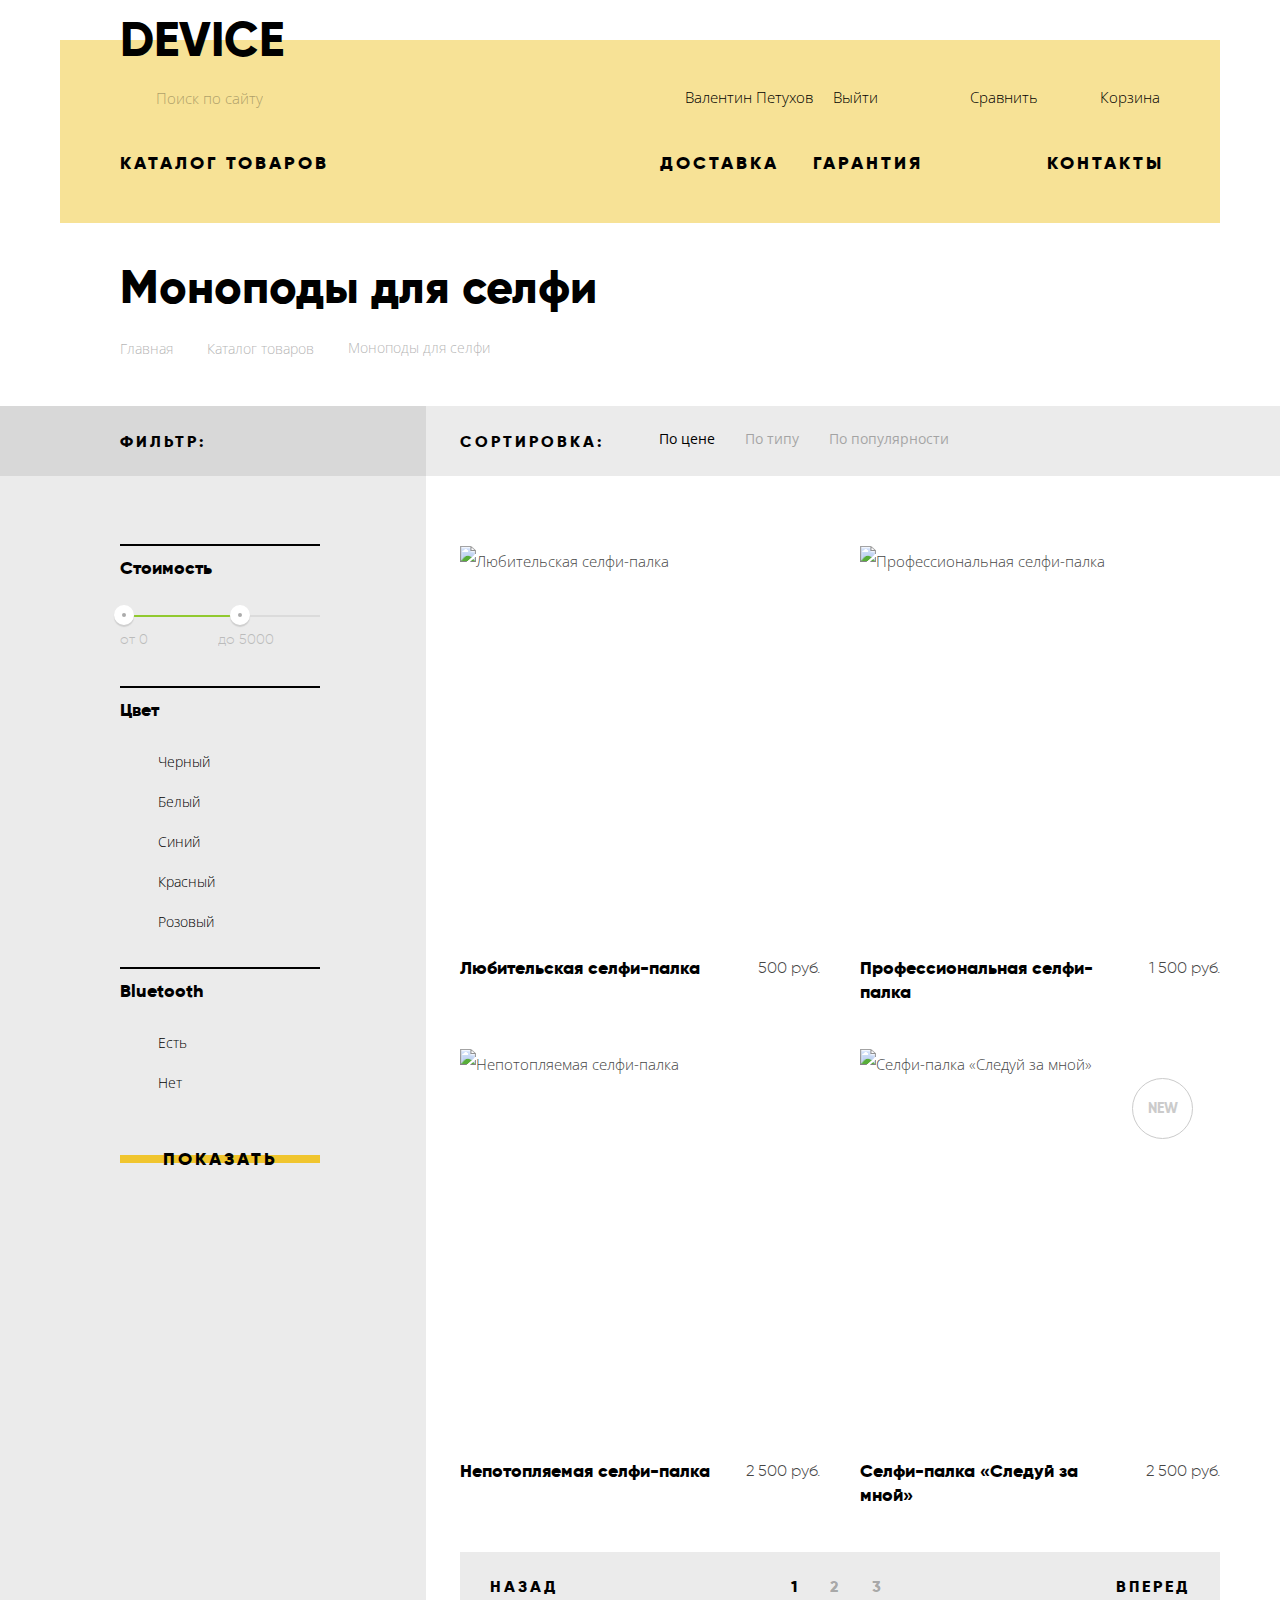
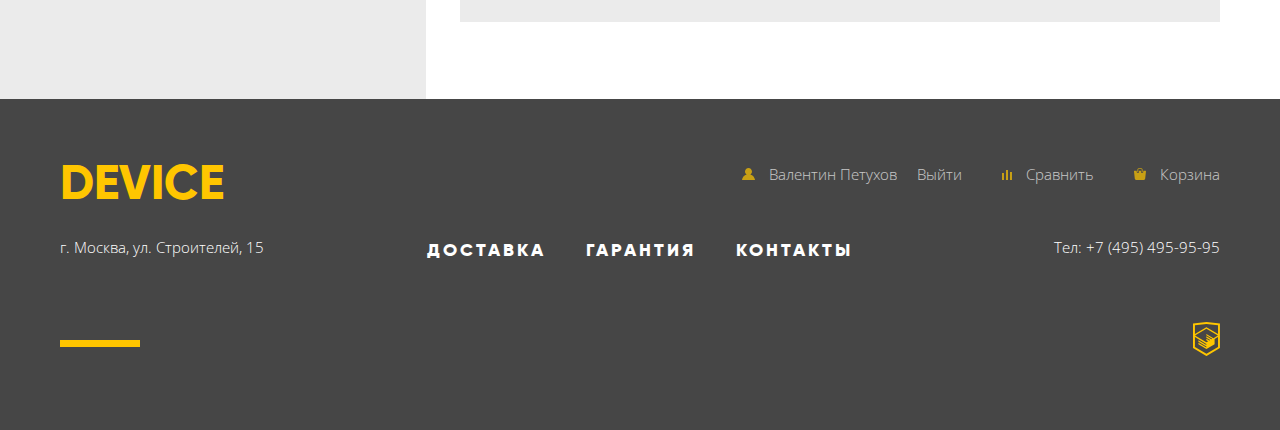
==== commit e9a80838: "Финал" ====
--- a/catalog.html
+++ b/catalog.html
@@ -5,7 +5,7 @@
     	<title>Каталог товаров | Девайс</title>
     	<link href="https://fonts.googleapis.com/css?family=Open+Sans:300,400&amp;subset=cyrillic" rel="stylesheet">
     	<link rel="stylesheet" href="css/normalize.css">
-    	<link rel="stylesheet" href="css/style.css">
+    	<link rel="stylesheet" href="css/style.min.css">
   	</head>
   	<body>
   		<header class="container">
@@ -111,12 +111,21 @@
                             <fieldset>
                                 <legend>Стоимость</legend>
                                 <div class="range-filter">
-                                    <input class="visually-hidden filter-input-range" type="range" name="count_from" min="0" max="9000" id="filter-count-from" value="0">
+                                    <input class="visually-hidden filter-input-range" type="range" name="count_from" min="0" max="4500" id="filter-count-from" value="0">
                                     <input class="visually-hidden filter-input-range" type="range" name="count_to" min="0" max="9000" id="filter-count-to" value="5000">
                                     <label class="visually-hidden" for="filter-count-from">Минимальная стоимость</label>
                                     <label class="visually-hidden" for="filter-count-to">Максимальная стоимость</label>
+                                    <div class="range-controls">
+                                        <div class="scale">
+                                            <div class="bar"></div>
+                                        </div>
+                                        <div class="toggle toggle-min"></div>
+                                        <div class="toggle toggle-max"></div>
+                                    </div>
                                     <div class="output-area">
                                         от <output name="output_from">0</output>
+                                    </div>
+                                    <div class="output-area">
                                         до <output name="output_to">5000</output>
                                     </div>
                                 </div>
@@ -167,7 +176,9 @@
                         <h2 class="visually-hidden">Список моноподов для селфи</h2>
                         <ul class="catalog-list">
                             <li class="catalog-item">
-                                <h3>Любительская <nobr>селфи-палка</nobr></h3>
+                                <a href="#">
+                                    <h3>Любительская селфи-палка</h3>
+                                </a>
                                 <img class="catalog-item-image" src="img/item-1.jpg" width="360" height="380" alt="Любительская селфи-палка">
                                 <p class="catalog-item-price">500 руб.</p>
                                 <div class="catalog-item-action">
@@ -176,7 +187,9 @@
                                 </div>
                             </li>
                             <li class="catalog-item">
-                                <h3>Профессиональная <nobr>селфи-палка</nobr></h3>
+                                <a href="#">
+                                    <h3>Профессиональная селфи-палка</h3>
+                                </a>
                                 <img class="catalog-item-image" src="img/item-2.jpg" width="360" height="380" alt="Профессиональная селфи-палка">
                                 <p class="catalog-item-price">1 500 руб.</p>
                                 <div class="catalog-item-action">
@@ -185,7 +198,9 @@
                                 </div>
                             </li>
                             <li class="catalog-item">
-                                <h3>Непотопляемая <nobr>селфи-палка</nobr></h3>
+                                <a href="#">
+                                    <h3>Непотопляемая селфи-палка</h3>
+                                </a>
                                 <img class="catalog-item-image" src="img/item-3.jpg" width="360" height="380" alt="Непотопляемая селфи-палка">
                                 <p class="catalog-item-price">2 500 руб.</p>
                                 <div class="catalog-item-action">
@@ -194,7 +209,9 @@
                                 </div>
                             </li>
                             <li class="catalog-item catalog-item-new">
-                                <h3><nobr>Селфи-палка</nobr> «Следуй за мной»</h3>
+                                <a href="#">
+                                    <h3>Селфи-палка «Следуй за мной»</h3>
+                                </a>
                                 <img class="catalog-item-image" src="img/item-4.jpg" width="360" height="380" alt="Селфи-палка «Следуй за мной»">
                                 <p class="catalog-item-price">2 500 руб.</p>
                                 <div class="catalog-item-action">
--- a/css/style.min.css
+++ b/css/style.min.css
@@ -0,0 +1 @@
+@-webkit-keyframes scale{0%{-webkit-transform:scale(0);transform:scale(0)}30%{-webkit-transform:scale(1,.05);transform:scale(1,.05)}to{-webkit-transform:scale(1);transform:scale(1)}}@keyframes scale{0%{-webkit-transform:scale(0);transform:scale(0)}30%{-webkit-transform:scale(1,.05);transform:scale(1,.05)}to{-webkit-transform:scale(1);transform:scale(1)}}@-webkit-keyframes shake{0%,to{-webkit-transform:translateX(0);transform:translateX(0)}10%,30%,50%,70%,90%{-webkit-transform:translateX(-10px);transform:translateX(-10px)}20%,40%,60%,80%{-webkit-transform:translateX(10px);transform:translateX(10px)}}@keyframes shake{0%,to{-webkit-transform:translateX(0);transform:translateX(0)}10%,30%,50%,70%,90%{-webkit-transform:translateX(-10px);transform:translateX(-10px)}20%,40%,60%,80%{-webkit-transform:translateX(10px);transform:translateX(10px)}}@font-face{font-family:'Gilroy';font-style:bold;font-weight:700;src:local('Gilroy ExtraBold'),local('Gilroy-ExtraBold'),url(fonts/gilroyextrabold.woff2) format('woff2')}@font-face{font-family:'Gilroy';font-style:normal;font-weight:400;src:local('Gilroy Light'),local('Gilroy-Light'),url(fonts/gilroylight.woff2) format('woff2')}body{min-width:1200px;margin:0;padding:0;font-family:"Open Sans",Arial,sans-serif;font-size:15px;font-weight:300;line-height:30px;color:#464646;background-color:#fff}a{text-decoration:none}img{max-width:100%;height:auto}.visually-hidden,input[type=checkbox].visually-hidden,input[type=radio].visually-hidden{position:absolute;width:1px;height:1px;margin:-1px;border:0;padding:0;white-space:nowrap;-webkit-clip-path:inset(100%);clip-path:inset(100%);clip:rect(0 0 0 0);overflow:hidden}.container{width:1160px;margin:0 auto;padding:0 20px}.header-wrap{position:relative;background-color:#f7e296}.main-logo{position:absolute;top:-24px;left:60px;font-family:"Gilroy",Arial,sans-serif;font-size:48px;font-weight:700;line-height:48px;color:#000;text-transform:uppercase}.logo-link:focus,.logo-link:hover,.main-nav-menu a:focus,.main-nav-menu a:hover,.main-nav-menu:hover>a,.minor-nav a:focus,.minor-nav a:hover{opacity:.6}.category-item a:active img,.logo-link:active,.main-nav-menu a:active,.minor-nav a:active{opacity:.3}.header-middle{display:-webkit-box;display:-ms-flexbox;display:flex;-webkit-box-align:baseline;-ms-flex-align:baseline;align-items:baseline;margin:40px 0 0;padding:35px 60px 25px}.search-form{width:50%;margin:0 20px 0 0;padding:0}.search-form-input::-webkit-input-placeholder{font:inherit;color:#000;opacity:.3}.search-form-input:hover::-webkit-input-placeholder{opacity:.6}.search-form-input:focus::-webkit-input-placeholder{opacity:1}.search-form input{-webkit-box-sizing:border-box;box-sizing:border-box;width:355px;height:48px;padding:8px 36px;font:inherit;vertical-align:middle;color:rgba(0,0,0,.3);background-color:transparent;background-image:url(../img/search.svg);background-repeat:no-repeat;background-position:left center;border:0;border-bottom:2px solid transparent;border-radius:0}.search-form input:hover{color:rgba(0,0,0,.6)}.search-form input:focus{color:#000;border-bottom:2px solid #000}.search-button{visibility:hidden;margin:0;padding:7px 18px;font:inherit;text-align:center;vertical-align:middle;color:#000;background-color:transparent;border:2px solid #000;-webkit-transform:translateX(-5px);-ms-transform:translateX(-5px);transform:translateX(-5px);cursor:pointer}.search-form input:focus+.search-button{visibility:visible}.search-button:focus,.search-button:hover{visibility:visible;color:#fff;background-color:#000}.search-button:active{visibility:visible;color:rgba(255,255,255,.3)}.shoping-nav,.site-navigation,.user-nav{margin:0;padding:0;list-style:none}.catalog-nav-submenu{list-style:none}.minor-nav{display:-webkit-box;display:-ms-flexbox;display:flex;-webkit-box-pack:justify;-ms-flex-pack:justify;justify-content:space-between;width:50%;margin-left:20px}.user-nav{-ms-flex-wrap:wrap;flex-wrap:wrap}.main-nav,.shopping-nav,.user-nav{display:-webkit-box;display:-ms-flexbox;display:flex}.shopping-nav{-ms-flex-wrap:wrap;flex-wrap:wrap;-webkit-box-pack:end;-ms-flex-pack:end;justify-content:flex-end;margin:0;list-style:none;padding:0}.main-nav-menu a,.minor-nav a{color:#000}.user-nav li{margin-right:20px}.login-link a{padding-left:25px;background:url(../img/user.svg) no-repeat;background-position:left center}.cart a,.compare a{padding-left:22px;background-position:left center}.compare a{background:url(../img/compare.svg) no-repeat}.cart a{background:url(../img/cart.svg) no-repeat}.shopping-nav li{margin-left:40px}.main-nav{padding:0 60px 45px}.catalog-nav{width:50%;margin:0 20px 0 0;padding:0;list-style:none}.big-menu{position:relative;padding-right:25px}.catalog-nav .main-nav-menu::after{content:"";position:absolute;top:6px;right:0;width:16px;height:16px;background-color:transparent;background-image:url(../img/plus.svg);background-repeat:no-repeat;opacity:.3}.main-nav-right,.servises-nav{display:-webkit-box;display:-ms-flexbox;display:flex}.main-nav-right{-webkit-box-pack:justify;-ms-flex-pack:justify;justify-content:space-between;width:50%;margin-left:20px}.servises-nav{-ms-flex-preferred-size:320px;flex-basis:320px;-ms-flex-wrap:wrap;flex-wrap:wrap;margin:0;padding:0;list-style:none}.main-nav-menu{position:relative;display:inline-block;vertical-align:top}.main-nav-menu:not(:nth-child(even)){margin-right:34px}.main-nav-menu:last-child{margin-right:-4px}.contacts-nav,.filters ul{margin:0;padding:0;list-style:none}.main-nav-menu>a{font-family:"Gilroy",Arial,sans-serif;font-size:18px;font-weight:700;line-height:24px;text-transform:uppercase;letter-spacing:3px}.nav-submenu-wrap{display:-webkit-box;display:-ms-flexbox;display:flex;position:absolute;top:26px;left:-60px;z-index:10;width:1040px;padding:20px 60px 36px;background-color:#f7e296;-webkit-transform:scaleY(0);-ms-transform:scaleY(0);transform:scaleY(0);-webkit-transform-origin:top;-ms-transform-origin:top;transform-origin:top}.main-nav-menu a:focus+.nav-submenu-wrap,.main-nav-menu:hover .nav-submenu-wrap{-webkit-transform:scaleY(1);-ms-transform:scaleY(1);transform:scaleY(1)}.catalog-nav-submenu a{line-height:36px}.catalog-nav-submenu{min-width:160px;margin:0 20px;padding:0}.catalog-nav-submenu:first-child{margin-left:0}.popular{position:relative;overflow:hidden;margin:0 0 100px;padding:0;background-image:-webkit-linear-gradient(top,#f7e296 115px,transparent 115px);background-image:-o-linear-gradient(top,#f7e296 115px,transparent 115px);background-image:linear-gradient(to bottom,#f7e296 115px,transparent 115px)}.popular-item,.popular-list{display:-webkit-box;display:-ms-flexbox;display:flex}.popular-list{margin:0;padding:0;list-style:none;counter-reset:qnt;width:300%}.popular-item{width:100%;min-height:495px}.popular input:nth-of-type(1):checked~.popular-list,.servises-slider input:nth-of-type(1):checked~.servises-list-wrap .servises-list{-webkit-transform:translateX(0);-ms-transform:translateX(0);transform:translateX(0)}.popular input:nth-of-type(2):checked~.popular-list{-webkit-transform:translateX(-1160px);-ms-transform:translateX(-1160px);transform:translateX(-1160px)}.popular input:nth-of-type(3):checked~.popular-list{-webkit-transform:translateX(-2320px);-ms-transform:translateX(-2320px);transform:translateX(-2320px)}.slider-switchers{position:absolute;right:80px;bottom:149px;display:-webkit-box;display:-ms-flexbox;display:flex;margin:0;padding:0;list-style:none}.switcher{margin-left:13px}.switcher label{display:block;cursor:pointer}.switcher label::before{content:"";display:block;width:20px;height:20px;background-image:url(../img/slider-button-empty.svg);background-repeat:no-repeat;background-size:12px 12px;background-position:center;border-radius:50%}.popular input:nth-of-type(1):checked~.slider-switchers li:nth-child(1) label::before,.popular input:nth-of-type(2):checked~.slider-switchers li:nth-child(2) label::before,.popular input:nth-of-type(3):checked~.slider-switchers li:nth-child(3) label::before{background-image:url(../img/slider-button.svg)}.popular-item-image{width:50%;margin-right:20px;display:-webkit-box;display:-ms-flexbox;display:flex;-webkit-box-pack:center;-ms-flex-pack:center;justify-content:center;-webkit-box-align:center;-ms-flex-align:center;align-items:center}.popular-item-content{position:relative;width:50%;margin-left:20px}.popular-item-content::before{content:"";position:absolute;top:40px;left:0;width:100px;height:7px;background-color:#fff}.popular-item-content::after,.popular-item-slogan{font-family:"Gilroy",Arial,sans-serif;font-weight:700}.popular-item-content::after{content:"0"counter(qnt);top:65px;right:48px;counter-increment:qnt;position:absolute;font-size:179px;color:#fff}.popular-item-slogan{position:relative;z-index:5;margin:84px 0 20px;padding:0;font-size:47px;line-height:56px;color:#000}.popular-item-desc{padding:0;margin:0 0 40px}.popular-item-more{margin-bottom:50px}.popular-item-spec{margin:0;padding:0;border-spacing:0}.btn,.popular-item-spec td{font-family:"Gilroy",Arial,sans-serif;font-size:36px;font-weight:300;line-height:48px;color:#000}.popular-item-spec th{font-size:13px;font-weight:300;line-height:20px;padding-right:80px;padding-top:7px}.btn{position:relative;z-index:1;display:inline-block;-webkit-box-sizing:border-box;box-sizing:border-box;min-width:200px;padding:8px 20px;font-size:18px;font-weight:700;line-height:24px;text-align:center;text-transform:uppercase;vertical-align:middle;letter-spacing:3px;background-color:transparent;border:0}.btn[type=submit]{cursor:pointer}.btn::before{content:"";position:absolute;top:16px;left:0;z-index:-1;width:100%;height:8px;background-color:#f0c52e;-webkit-transition:-webkit-transform .1s ease-out 0s;-o-transition:transform .1s ease-out 0s;transition:transform .1s ease-out 0s;transition:transform .1s ease-out 0s,-webkit-transform .1s ease-out 0s}.btn:focus::before,.btn:hover::before{-webkit-transform:scaleY(5);-ms-transform:scaleY(5);transform:scaleY(5);-webkit-transition:-webkit-transform .2s ease-out 0s;-o-transition:transform .2s ease-out 0s;transition:transform .2s ease-out 0s;transition:transform .2s ease-out 0s,-webkit-transform .2s ease-out 0s}.btn:active{color:rgba(0,0,0,.3)}.slides-switches{list-style:none}.categories{margin-bottom:150px}.categories-list{display:-webkit-box;display:-ms-flexbox;display:flex;-webkit-box-pack:justify;-ms-flex-pack:justify;justify-content:space-between;-ms-flex-wrap:wrap;flex-wrap:wrap;margin:0;padding:0;list-style:none}.category-item{width:160px}.category-item a,.category-item-image{display:-webkit-box;display:-ms-flexbox;display:flex}.category-item a{-webkit-box-orient:vertical;-webkit-box-direction:reverse;-ms-flex-direction:column-reverse;flex-direction:column-reverse}.category-item h3{margin:0;padding:0;font-family:"Gilroy",Arial,sans-serif;font-size:18px;line-height:24px;font-weight:700;color:#000;background-color:#fff}.category-item-image{-webkit-box-pack:center;-ms-flex-pack:center;justify-content:center;-webkit-box-align:center;-ms-flex-align:center;align-items:center;width:160px;height:160px;margin:0 0 35px;padding:0;background-color:#f7e296;-webkit-transition:background-color .1s ease-out 0s;-o-transition:background-color .1s ease-out 0s;transition:background-color .1s ease-out 0s}.category-item:nth-child(2) img{-ms-flex-item-align:end;align-self:flex-end}.category-item a:focus .category-item-image,.category-item a:hover .category-item-image{background-color:#f0c52e;-webkit-transition:background-color .2s ease-out 0s;-o-transition:background-color .2s ease-out 0s;transition:background-color .2s ease-out 0s}.servises-slider{margin-bottom:90px;background-image:-webkit-linear-gradient(top,transparent 30px,#e5e5e5 30px);background-image:-o-linear-gradient(top,transparent 30px,#e5e5e5 30px);background-image:linear-gradient(to bottom,transparent 30px,#e5e5e5 30px)}.servises-slider .container{display:-webkit-box;display:-ms-flexbox;display:flex;min-height:320px}.servises-list-menu{position:relative;width:280px;margin:10px 0 0;padding:0;list-style:none}.servises-list-menu::before{content:"";position:absolute;top:-80px;right:-4px;width:7px;height:319px;background-color:#000}.servises-list-wrap{overflow:hidden;width:880px;padding-top:3px}.servises-list{display:-webkit-box;display:-ms-flexbox;display:flex;width:300%;margin:0;padding:0;list-style:none}.servise-btn{min-width:160px;margin-bottom:25px;cursor:pointer}.servise-btn:active,.servises-slider input:nth-of-type(1):checked~.servises-list-menu li:nth-child(1) .servise-btn,.servises-slider input:nth-of-type(2):checked~.servises-list-menu li:nth-child(2) .servise-btn,.servises-slider input:nth-of-type(3):checked~.servises-list-menu li:nth-child(3) .servise-btn{color:#f7e184;cursor:auto}.servise-btn:active::before,.servises-slider input:nth-of-type(1):checked~.servises-list-menu li:nth-child(1) .servise-btn::before,.servises-slider input:nth-of-type(2):checked~.servises-list-menu li:nth-child(2) .servise-btn::before,.servises-slider input:nth-of-type(3):checked~.servises-list-menu li:nth-child(3) .servise-btn::before{background-color:#000;width:280px;-webkit-transform:scaleY(5);-ms-transform:scaleY(5);transform:scaleY(5);-webkit-transform-origin:left center;-ms-transform-origin:left center;transform-origin:left center;-webkit-transition:0s;-o-transition:0s;transition:0s}.servise-item{display:-webkit-box;display:-ms-flexbox;display:flex;-webkit-box-pack:justify;-ms-flex-pack:justify;justify-content:space-between;-ms-flex-wrap:wrap;flex-wrap:wrap;width:100%;padding-left:125px;padding-right:60px}.servise-item::after{content:"";width:200px;height:200px;background-repeat:no-repeat;background-position:right;-webkit-transform:translateY(-83px);-ms-transform:translateY(-83px);transform:translateY(-83px)}.servise-item:nth-child(1)::after{background-image:url(../img/delivery.svg)}.servise-item:nth-child(2)::after{background-image:url(../img/warranty.svg)}.servise-item:nth-child(3)::after{background-image:url(../img/credit.svg)}.servises-slider input:nth-of-type(2):checked~.servises-list-wrap .servises-list{-webkit-transform:translateX(-880px);-ms-transform:translateX(-880px);transform:translateX(-880px)}.servises-slider input:nth-of-type(3):checked~.servises-list-wrap .servises-list{-webkit-transform:translateX(-1760px);-ms-transform:translateX(-1760px);transform:translateX(-1760px)}.servise-item h3{width:100%;margin:0 0 30px;padding:0;font-family:"Gilroy",Arial,sans-serif;font-size:47px;line-height:48px;font-weight:700;color:#000}.servise-item-desc{width:450px;margin:0 0 30px;padding:0}.brands{margin-bottom:130px}.brands-list{display:-webkit-box;display:-ms-flexbox;display:flex;-webkit-box-pack:justify;-ms-flex-pack:justify;justify-content:space-between;-ms-flex-wrap:wrap;flex-wrap:wrap;margin:0;padding:0;list-style:none}.brand-item a{position:relative}.brand-item a::after{content:"";position:absolute;top:-84px;left:0;width:100%;height:100px;opacity:1;-webkit-transition:opacity .1s ease-out 0s;-o-transition:opacity .1s ease-out 0s;transition:opacity .1s ease-out 0s}.brand-item:nth-child(1) a::after{background-image:url(../img/dji-gray.png)}.brand-item:nth-child(2) a::after{background-image:url(../img/spgadgets-gray.png)}.brand-item:nth-child(3) a::after{background-image:url(../img/gopro-gray.png)}.brand-item:nth-child(4) a::after{background-image:url(../img/vive-gray.png)}.brand-item a:focus::after,.brand-item a:hover::after{opacity:0;-webkit-transition:opacity .2s ease-out 0s;-o-transition:opacity .2s ease-out 0s;transition:opacity .2s ease-out 0s}.about-us,.contacts,.index-columns{display:-webkit-box;display:-ms-flexbox;display:flex;padding:0}.index-columns{margin-bottom:80px}.about-us,.contacts{-webkit-box-orient:vertical;-webkit-box-direction:normal;-ms-flex-direction:column;flex-direction:column;-webkit-box-align:start;-ms-flex-align:start;align-items:flex-start;width:50%}.about-us{margin:0 20px 0 0}.contacts{margin:0 0 0 20px}.about-us h2,.contacts h2{margin:0 0 45px;padding:0;font-family:"Gilroy",Arial,sans-serif;font-size:47px;line-height:48px;font-weight:700;color:#000}.about-us h2::before,.contacts h2::before{content:"";display:block;width:80px;height:7px;background-color:#000;-webkit-transform:translateY(-45px);-ms-transform:translateY(-45px);transform:translateY(-45px)}.about-us p,.contacts p{width:510px;margin:0;padding:0 0 30px}.upper{text-transform:uppercase}.shipping-partners-list{margin:0 0 auto;padding:35px 0 55px;list-style:none}.shipping-partner-item{display:-webkit-box;display:-ms-flexbox;display:flex;-webkit-box-align:center;-ms-flex-align:center;align-items:center;font-family:"Gilroy",Arial,sans-serif;font-size:16px;line-height:40px;font-weight:700;color:#000}.shipping-partner-item::before{content:"";width:8px;height:8px;margin-right:30px;background-image:url(../img/slider-button-empty.svg);background-repeat:no-repeat;background-size:8px 8px}.contacts-map{margin-top:10px;margin-bottom:auto}.page-title{margin:40px 60px 25px;padding:0;font-family:"Gilroy",Arial,sans-serif;font-size:47px;font-weight:700;line-height:48px;color:#000}.breadcrumbs{display:-webkit-box;display:-ms-flexbox;display:flex;-ms-flex-wrap:wrap;flex-wrap:wrap;margin:0 0 45px 60px;padding:0;list-style:none}.breadcrumbs li{margin-right:15px;line-height:24px}.breadcrumbs li:not(:last-child)::after{content:"";display:inline-block;width:4px;height:7px;vertical-align:middle;background-color:transparent;background-image:url(../img/nav-arrow.svg);background-repeat:no-repeat}.breadcrumbs a,.breadcrumbs-current{margin:0 15px 0 0;padding:0;font-size:14px;color:#000;opacity:.3}.breadcrumbs a:focus,.breadcrumbs a:hover{opacity:.6}.breadcrumbs a:active{opacity:.1}.catalog-wrap{background-image:-webkit-gradient(linear,left top,right top,color-stop(33.3%,rgba(0,0,0,.08)),color-stop(33.3%,transparent));background-image:-webkit-linear-gradient(left,rgba(0,0,0,.08) 33.3%,transparent 33.3%);background-image:-o-linear-gradient(left,rgba(0,0,0,.08) 33.3%,transparent 33.3%);background-image:linear-gradient(to right,rgba(0,0,0,.08) 33.3%,transparent 33.3%)}.ordering{margin:0;padding-top:24px;padding-bottom:22px;font-size:14px;line-height:18px;font-weight:400;color:#000;background-color:rgba(0,0,0,.08)}.container-70{width:760px;margin-left:auto;padding-left:20px}.ordering-list,.ordering-wrap{display:-webkit-box;display:-ms-flexbox;display:flex}.ordering-list{margin:0;padding:0;list-style:none}.ordering-list:last-of-type{margin-left:auto}.ordering-item{margin-right:30px}.ordering a:not(.ordering-current){color:#000;opacity:.3}.ordering a:focus,.ordering a:hover:not(.ordering-current){opacity:.6}.ordering a:active:not(.ordering-current){opacity:1}.order-by-down a,.order-by-down a::before{display:block;width:20px;height:20px}.order-by-down a::before{content:"";background-image:url(../img/icon-up-dir.svg);background-repeat:no-repeat;background-position:right center;opacity:.2}.order-by-down a:focus::before,.order-by-down a:hover:not(.ordering-current)::before{opacity:.4}.order-by-down a:active:not(.ordering-current)::before{opacity:1}.order-by-up::before{content:"";display:block;margin-left:10px;width:20px;height:20px;background-image:url(../img/icon-down-dir.svg);background-repeat:no-repeat;background-position:right center}.columns-1-3{display:-webkit-box;display:-ms-flexbox;display:flex}.filters{padding-left:60px;font-size:14px;line-height:40px;color:#000;-webkit-transform:translateY(-46px);-ms-transform:translateY(-46px);transform:translateY(-46px)}.filters h2,.ordering h2{padding:0;font-family:"Gilroy",Arial,sans-serif;font-size:16px;font-weight:700;line-height:24px;letter-spacing:3px;text-transform:uppercase}.ordering h2{margin:0 55px 0 0}.filters h2{margin:0 55px 100px 0}.filter fieldset{margin:0 0 35px;padding:0;border:0}.filter legend{margin:0 0 20px;padding:0;font-family:"Gilroy",Arial,sans-serif;font-size:18px;font-weight:700;line-height:24px}.filter legend::before{content:"";display:block;width:200px;height:2px;background-color:#000;-webkit-transform:translateY(-10px);-ms-transform:translateY(-10px);transform:translateY(-10px)}.range-filter{display:-webkit-box;display:-ms-flexbox;display:flex;-ms-flex-wrap:wrap;flex-wrap:wrap;width:196px;margin-top:15px;margin-bottom:10px}.range-controls{-ms-flex-item-align:end;align-self:flex-end;position:relative;width:100%;margin-bottom:10px}.range-controls .scale{width:100%;height:2px;background-color:#dbdbdb;-webkit-transform:translateX(4px);-ms-transform:translateX(4px);transform:translateX(4px)}.range-controls .bar{width:110px;height:2px;background:#91c92f}.range-controls .toggle{position:absolute;top:-10px;width:4px;height:4px;padding:0;border:8px solid #fff;background-color:#ababab;border-radius:50%;-webkit-box-shadow:0 2px 1px 0 #cfcfcf;box-shadow:0 2px 1px 0 #cfcfcf;cursor:pointer}.range-controls .toggle:active{-webkit-transform:scale(1.1);-ms-transform:scale(1.1);transform:scale(1.1)}.range-controls .toggle-min{left:-6px}.range-controls .toggle-max{left:110px}.output-area{width:50%;margin:0;padding:0;font-family:"Gilroy",Arial,sans-serif;font-size:14px;font-weight:300;line-height:24px;opacity:.2}.filter-option label{position:relative;margin-left:38px;cursor:pointer}.filter-option label:hover::before{opacity:.6}.filter-input-checkbox+label::before{content:"";position:absolute;top:-5px;left:-40px;width:30px;height:30px;background-image:url(../img/checkbox-off.svg);background-repeat:no-repeat;background-position:left center}.filter-input-checkbox:checked+label::before{background-image:url(../img/checkbox-on.svg)}.filter-input-radio+label::before{content:"";position:absolute;top:-5px;left:-40px;width:30px;height:30px;background-image:url(../img/radio-off.svg);background-repeat:no-repeat;background-position:left center}.filter-input-radio:checked+label::before{background-image:url(../img/radio-on.svg)}.filter-input-checkbox:disabled+label,.filter-input-radio:disabled+label{color:#a6a6a6}.filter-input-checkbox:disabled+label::before,.filter-input-radio:disabled+label::before{opacity:.25}.catalog-item,.catalog-list{display:-webkit-box;display:-ms-flexbox;display:flex;-webkit-box-pack:justify;-ms-flex-pack:justify;justify-content:space-between;-ms-flex-wrap:wrap;flex-wrap:wrap}.catalog-list{-webkit-box-align:start;-ms-flex-align:start;align-items:flex-start;margin:70px 0 0;padding:0;list-style:none}.catalog-item{position:relative;width:360px;margin-bottom:45px}.catalog-item-new::before,.catalog-item:hover .catalog-item-action{display:-webkit-box;display:-ms-flexbox;display:flex;-webkit-box-pack:center;-ms-flex-pack:center;justify-content:center;-webkit-box-align:center;-ms-flex-align:center;align-items:center}.catalog-item:hover .catalog-item-action{-webkit-box-orient:vertical;-webkit-box-direction:normal;-ms-flex-direction:column;flex-direction:column;cursor:pointer}.catalog-item-new::before{content:"new";position:absolute;top:29px;right:27px;z-index:1;width:59px;height:59px;font-family:"Gilroy",Arial,sans-serif;font-size:14px;font-weight:700;line-height:24px;text-transform:uppercase;text-align:center;vertical-align:middle;color:#000;border:1px solid #000;border-radius:50%;opacity:.2}.catalog-item h3,.catalog-item-price{margin:0;padding:0;font-family:"Gilroy",Arial,sans-serif;line-height:24px}.catalog-item h3{width:260px;color:#000;font-size:18px;font-weight:700}.catalog-item-image{-webkit-box-ordinal-group:0;-ms-flex-order:-1;order:-1;margin:0 0 30px;padding:0}.catalog-item-price{font-size:16px;font-weight:300}.catalog-item-action{position:absolute;top:0;left:0;display:none;width:360px;height:380px;background-color:rgba(238,238,238,.7)}.catalog-item-action .btn{margin-bottom:40px;-webkit-transform:translateY(25px);-ms-transform:translateY(25px);transform:translateY(25px)}.compare-item{font-size:13px;line-height:20px;color:#000;opacity:.5}.compare-item:focus,.compare-item:hover{opacity:1}.compare-item:active{opacity:.2}.pagination-list{display:-webkit-box;display:-ms-flexbox;display:flex;-webkit-box-align:center;-ms-flex-align:center;align-items:center;margin:0 0 77px;padding:0;font-family:"Gilroy",Arial,sans-serif;font-size:16px;font-weight:700;text-transform:uppercase;line-height:24px;letter-spacing:3px;color:#000;list-style:none;background-color:rgba(0,0,0,.08)}.pagination-item-step a{display:inline-block;padding:23px 30px;vertical-align:middle}.pagination-item-step:first-child{margin-right:auto}.pagination-item-step:last-child{margin-left:auto}.pagination-item-current,.pagination-item-step a{color:#000}.pagination-item-step a:focus,.pagination-item-step a:hover:not(.pagination-item-current){background-color:rgba(0,0,0,.08)}.pagination-item-step a:active:not(.pagination-item-current){color:rgba(0,0,0,.3);background-color:rgba(0,0,0,.08)}.pagination-item{margin:0 15px}.pagination-item a:not(.pagination-item-current){color:rgba(0,0,0,.3)}.pagination-item a:focus,.pagination-item a:hover:not(.pagination-item-current){color:rgba(0,0,0,.6)}.pagination-item a:active:not(.pagination-item-current){color:#000}.main-footer{color:#fff;background-color:#464646}.footer-top{display:-webkit-box;display:-ms-flexbox;display:flex;-webkit-box-pack:justify;-ms-flex-pack:justify;justify-content:space-between;margin:0;padding-top:60px}.footer-top a{padding:0;color:#fff;background:0 0;opacity:.7}.footer-top a:focus,.footer-top a:hover,.user-nav-footer a:focus,.user-nav-footer a:hover{opacity:1}.footer-top a:active:not(.footer-logo){opacity:.3}.footer-top .footer-logo{font-family:"Gilroy",Arial,sans-serif;font-size:48px;font-weight:700;line-height:48px;color:#ffc600;text-transform:uppercase}.main-footer .footer-logo,.main-footer .logo-link{opacity:1}.main-footer .logo-link:focus,.main-footer .logo-link:hover{opacity:.6}.main-footer .logo-link:active,.user-nav-footer a:active{opacity:.3}.main-footer .minor-nav{-webkit-box-pack:end;-ms-flex-pack:end;justify-content:flex-end}.minor-nav svg{margin-right:10px}.academy-logo path,.minor-nav path,.minor-nav rect{fill:#ffc600}.user-nav-footer{margin:0;padding:0;list-style:none}.user-nav .logout-link{margin:0}.user-nav-footer a{color:#fff;opacity:.7}.footer-middle,.site-nav-footer{display:-webkit-box;display:-ms-flexbox;display:flex}.footer-middle{-webkit-box-align:end;-ms-flex-align:end;align-items:flex-end;padding-top:25px;margin:0}.site-nav-footer{-webkit-box-pack:center;-ms-flex-pack:center;justify-content:center;-ms-flex-wrap:wrap;flex-wrap:wrap;margin:0 auto;padding:0;font-family:"Gilroy",Arial,sans-serif;font-size:18px;font-weight:700;line-height:24px;text-transform:uppercase;letter-spacing:2px;list-style:none}.site-nav-footer li{margin:0 20px}.site-nav-footer a{color:#fff;letter-spacing:3px}.site-nav-footer a:focus,.site-nav-footer a:hover{opacity:.6}.site-nav-footer a:active{opacity:.3}.footer-contacts,.footer-contacts-phone{-ms-flex-preferred-size:250px;flex-basis:250px}.footer-contacts{margin:0;padding:0}.footer-contacts-phone{color:#fff;text-align:right}.footer-contacts-phone:focus,.footer-contacts-phone:hover{color:rgba(255,255,255,.6)}.footer-contacts-phone:active{color:rgba(255,255,255,.3)}.footer-bottom,.footer-social{display:-webkit-box;display:-ms-flexbox;display:flex;margin:0}.footer-bottom{-webkit-box-align:center;-ms-flex-align:center;align-items:center;padding-top:60px;padding-bottom:65px;-webkit-box-pack:justify;-ms-flex-pack:justify;justify-content:space-between}.footer-bottom::before{content:"";width:80px;height:7px;background-color:#ffc600}.footer-social{-webkit-box-pack:center;-ms-flex-pack:center;justify-content:center;padding:0 53px 0 0;list-style:none}.footer-social li{margin:0 10px}.social-btn{display:block;width:32px;height:32px;font-size:0;opacity:.3;-webkit-transition:opacity .1s ease-out 0s;-o-transition:opacity .1s ease-out 0s;transition:opacity .1s ease-out 0s}.social-btn-fb{background-image:url(../img/fb.svg);background-repeat:no-repeat}.social-btn-in,.social-btn-tw{background-image:url(../img/in.svg);background-repeat:no-repeat}.social-btn-tw{background-image:url(../img/tw.svg)}.social-btn:focus,.social-btn:hover{opacity:.6;-webkit-transition:opacity .2s ease-out 0s;-o-transition:opacity .2s ease-out 0s;transition:opacity .2s ease-out 0s}.social-btn:active{opacity:.1;-webkit-transition:none;-o-transition:none;transition:none}.academy-logo{margin:0}.academy-logo:focus,.academy-logo:hover{opacity:.6}.academy-logo:active{opacity:.3}.modal{position:fixed;top:50%;left:50%;z-index:20;display:none;background-color:#fff;-webkit-box-shadow:0 10px 20px 0 rgba(4,6,6,.2);box-shadow:0 10px 20px 0 rgba(4,6,6,.2)}.modal-show{display:block;-webkit-animation-name:scale;animation-name:scale;-webkit-animation-duration:.6s;animation-duration:.6s}.modal-error{-webkit-animation:shake .6s;animation:shake .6s}.modal-write-us{margin-left:-490px;margin-top:-287px;padding:100px 100px 80px;width:760px;font-family:"Gilroy",Arial,sans-serif;font-size:18px;font-weight:700;line-height:24px;text-transform:none;color:#000}.write-us-form,.write-us-wrap{display:-webkit-box;display:-ms-flexbox;display:flex}.write-us-form{-webkit-box-pack:justify;-ms-flex-pack:justify;justify-content:space-between;-ms-flex-wrap:wrap;flex-wrap:wrap;margin:0;padding:0}.write-us-wrap{-webkit-box-orient:vertical;-webkit-box-direction:normal;-ms-flex-direction:column;flex-direction:column;margin-bottom:30px}.write-us-form label{margin:0 0 10px}.write-us-form input{margin:0}.write-us-form input,.write-us-form textarea{-webkit-box-sizing:border-box;box-sizing:border-box;padding:13px 17px;font-family:"Open Sans",Arial,sans-serif;font-size:14px;font-weight:400;line-height:18px;color:rgba(70,70,70,.4);background-color:#f2f2f2;border:3px solid #f2f2f2;border-radius:0}.write-us-form input:hover,.write-us-form textarea:hover{background-color:#eaeaea;border-color:#eaeaea}.write-us-form input:focus,.write-us-form textarea:focus{color:#464646;background-color:#fff;border-color:#f0c52e}.write-us-form input:invalid{color:rgba(70,70,70,.4);background-color:#f6dada;border-color:#f6dada}.write-us-form input{width:360px}.write-us-form textarea{width:760px;height:156px;margin:0 0 20px}.write-us-form input::-webkit-input-placeholder,.write-us-form textarea::-webkit-input-placeholder{font-family:"Open Sans",Arial,sans-serif;font-size:14px;font-weight:400;line-height:18px;color:rgba(70,70,70,.4)}.modal-close{position:absolute;top:22px;right:22px;z-index:10;width:55px;height:55px;margin:0;padding:0;font-size:0;background-color:transparent;background-image:url(../img/modal-close.svg);background-repeat:no-repeat;border:0;opacity:.5;cursor:pointer}.modal-close:focus,.modal-close:hover{opacity:1}.modal-close:active{opacity:.3}.modal-map{width:960px;height:559px;margin-left:-480px;margin-top:-279px}.modal-map iframe{position:relative;z-index:5;border:0}.modal-map img{position:absolute;top:0;left:0;z-index:1;margin:0}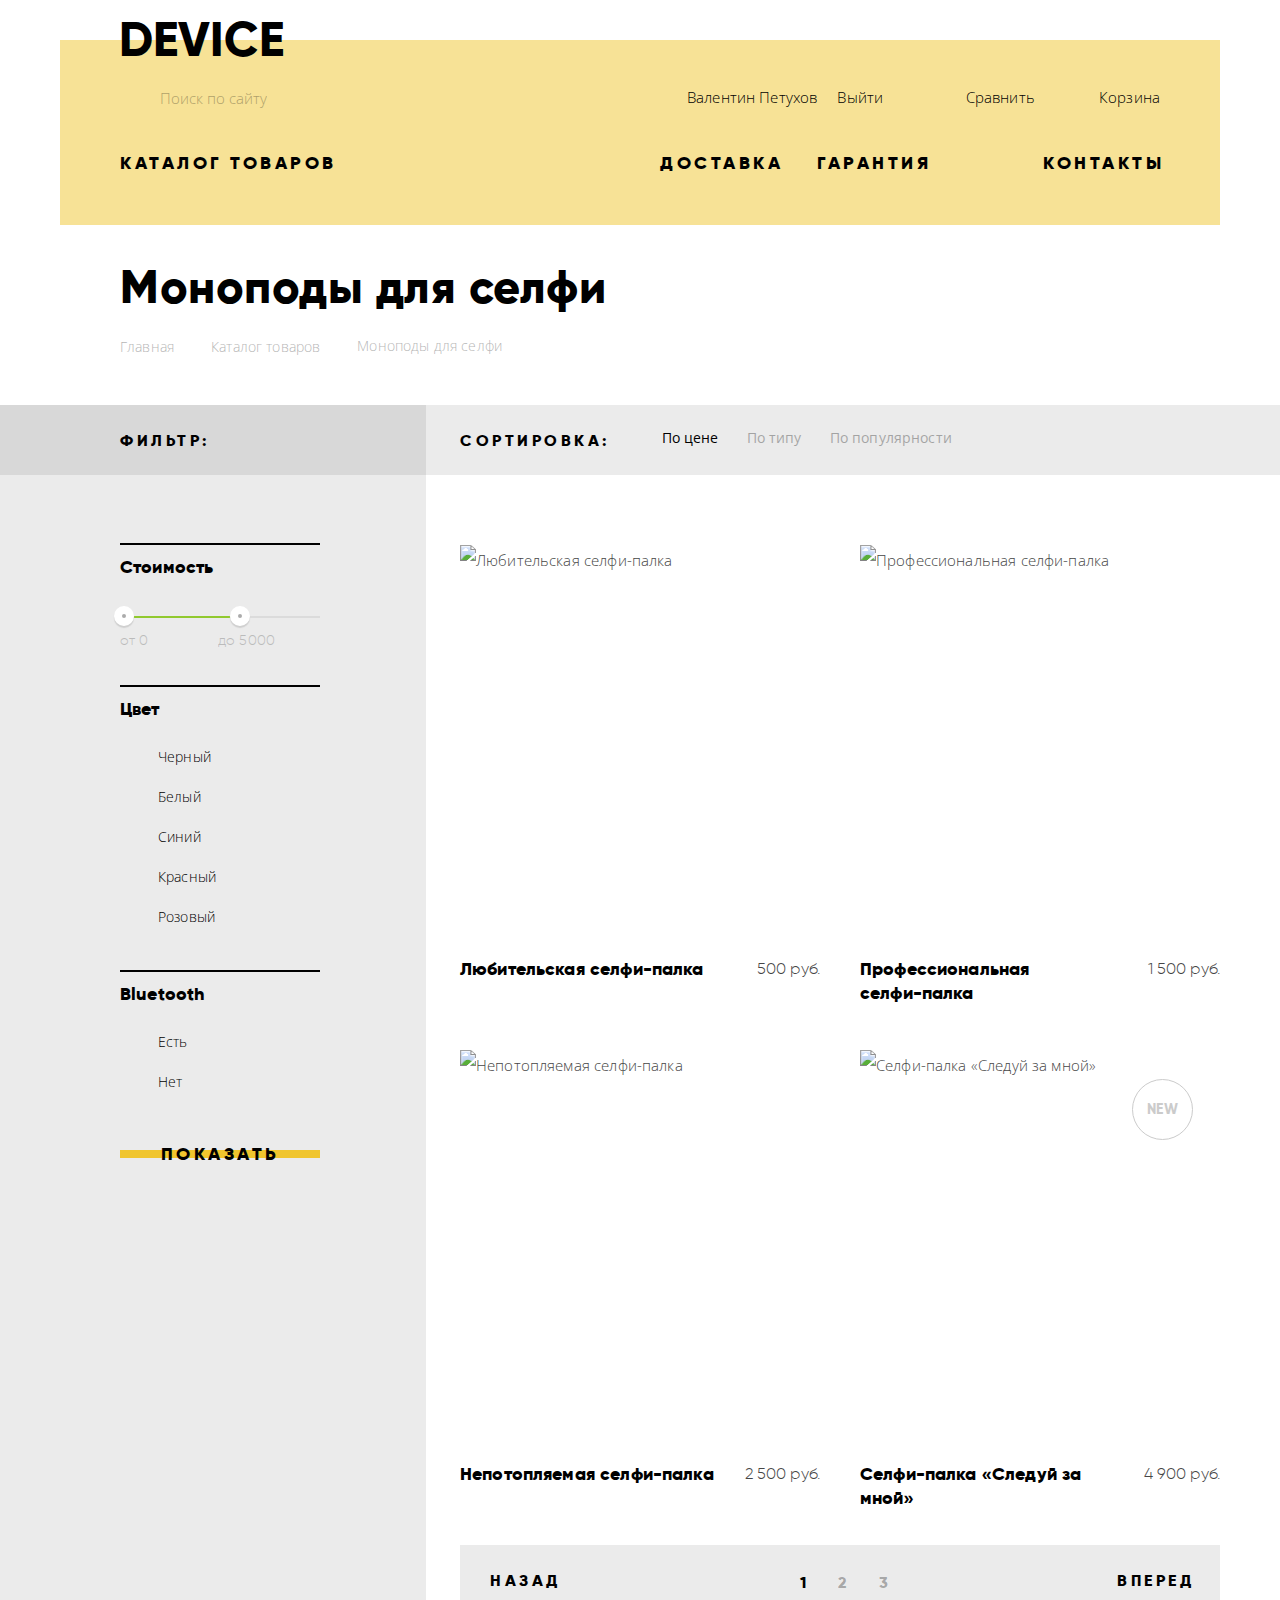
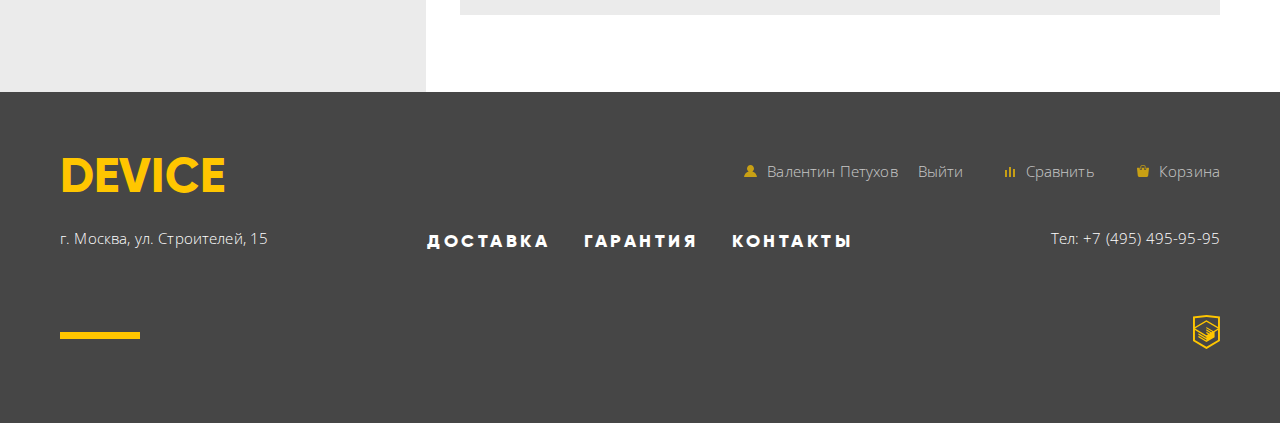
==== commit 895063c9: "Защита" ====
--- a/catalog.html
+++ b/catalog.html
@@ -177,7 +177,7 @@
                         <ul class="catalog-list">
                             <li class="catalog-item">
                                 <a href="#">
-                                    <h3>Любительская селфи-палка</h3>
+                                    <h3>Любительская <span class="nowrap">селфи-палка</span></h3>
                                 </a>
                                 <img class="catalog-item-image" src="img/item-1.jpg" width="360" height="380" alt="Любительская селфи-палка">
                                 <p class="catalog-item-price">500 руб.</p>
@@ -188,7 +188,7 @@
                             </li>
                             <li class="catalog-item">
                                 <a href="#">
-                                    <h3>Профессиональная селфи-палка</h3>
+                                    <h3>Профессиональная <span class="nowrap">селфи-палка</span></h3>
                                 </a>
                                 <img class="catalog-item-image" src="img/item-2.jpg" width="360" height="380" alt="Профессиональная селфи-палка">
                                 <p class="catalog-item-price">1 500 руб.</p>
@@ -199,7 +199,7 @@
                             </li>
                             <li class="catalog-item">
                                 <a href="#">
-                                    <h3>Непотопляемая селфи-палка</h3>
+                                    <h3>Непотопляемая <span class="nowrap">селфи-палка</span></h3>
                                 </a>
                                 <img class="catalog-item-image" src="img/item-3.jpg" width="360" height="380" alt="Непотопляемая селфи-палка">
                                 <p class="catalog-item-price">2 500 руб.</p>
@@ -210,10 +210,10 @@
                             </li>
                             <li class="catalog-item catalog-item-new">
                                 <a href="#">
-                                    <h3>Селфи-палка «Следуй за мной»</h3>
+                                    <h3><span class="nowrap">Селфи-палка</span> «Следуй за мной»</h3>
                                 </a>
                                 <img class="catalog-item-image" src="img/item-4.jpg" width="360" height="380" alt="Селфи-палка «Следуй за мной»">
-                                <p class="catalog-item-price">2 500 руб.</p>
+                                <p class="catalog-item-price">4 900 руб.</p>
                                 <div class="catalog-item-action">
                                     <a class="btn" href="#">В корзину</a>
                                     <a class="compare-item" href="#">Добавить к сравнению</a>
--- a/css/style.min.css
+++ b/css/style.min.css
@@ -1 +1 @@
-@-webkit-keyframes scale{0%{-webkit-transform:scale(0);transform:scale(0)}30%{-webkit-transform:scale(1,.05);transform:scale(1,.05)}to{-webkit-transform:scale(1);transform:scale(1)}}@keyframes scale{0%{-webkit-transform:scale(0);transform:scale(0)}30%{-webkit-transform:scale(1,.05);transform:scale(1,.05)}to{-webkit-transform:scale(1);transform:scale(1)}}@-webkit-keyframes shake{0%,to{-webkit-transform:translateX(0);transform:translateX(0)}10%,30%,50%,70%,90%{-webkit-transform:translateX(-10px);transform:translateX(-10px)}20%,40%,60%,80%{-webkit-transform:translateX(10px);transform:translateX(10px)}}@keyframes shake{0%,to{-webkit-transform:translateX(0);transform:translateX(0)}10%,30%,50%,70%,90%{-webkit-transform:translateX(-10px);transform:translateX(-10px)}20%,40%,60%,80%{-webkit-transform:translateX(10px);transform:translateX(10px)}}@font-face{font-family:'Gilroy';font-style:bold;font-weight:700;src:local('Gilroy ExtraBold'),local('Gilroy-ExtraBold'),url(fonts/gilroyextrabold.woff2) format('woff2')}@font-face{font-family:'Gilroy';font-style:normal;font-weight:400;src:local('Gilroy Light'),local('Gilroy-Light'),url(fonts/gilroylight.woff2) format('woff2')}body{min-width:1200px;margin:0;padding:0;font-family:"Open Sans",Arial,sans-serif;font-size:15px;font-weight:300;line-height:30px;color:#464646;background-color:#fff}a{text-decoration:none}img{max-width:100%;height:auto}.visually-hidden,input[type=checkbox].visually-hidden,input[type=radio].visually-hidden{position:absolute;width:1px;height:1px;margin:-1px;border:0;padding:0;white-space:nowrap;-webkit-clip-path:inset(100%);clip-path:inset(100%);clip:rect(0 0 0 0);overflow:hidden}.container{width:1160px;margin:0 auto;padding:0 20px}.header-wrap{position:relative;background-color:#f7e296}.main-logo{position:absolute;top:-24px;left:60px;font-family:"Gilroy",Arial,sans-serif;font-size:48px;font-weight:700;line-height:48px;color:#000;text-transform:uppercase}.logo-link:focus,.logo-link:hover,.main-nav-menu a:focus,.main-nav-menu a:hover,.main-nav-menu:hover>a,.minor-nav a:focus,.minor-nav a:hover{opacity:.6}.category-item a:active img,.logo-link:active,.main-nav-menu a:active,.minor-nav a:active{opacity:.3}.header-middle{display:-webkit-box;display:-ms-flexbox;display:flex;-webkit-box-align:baseline;-ms-flex-align:baseline;align-items:baseline;margin:40px 0 0;padding:35px 60px 25px}.search-form{width:50%;margin:0 20px 0 0;padding:0}.search-form-input::-webkit-input-placeholder{font:inherit;color:#000;opacity:.3}.search-form-input:hover::-webkit-input-placeholder{opacity:.6}.search-form-input:focus::-webkit-input-placeholder{opacity:1}.search-form input{-webkit-box-sizing:border-box;box-sizing:border-box;width:355px;height:48px;padding:8px 36px;font:inherit;vertical-align:middle;color:rgba(0,0,0,.3);background-color:transparent;background-image:url(../img/search.svg);background-repeat:no-repeat;background-position:left center;border:0;border-bottom:2px solid transparent;border-radius:0}.search-form input:hover{color:rgba(0,0,0,.6)}.search-form input:focus{color:#000;border-bottom:2px solid #000}.search-button{visibility:hidden;margin:0;padding:7px 18px;font:inherit;text-align:center;vertical-align:middle;color:#000;background-color:transparent;border:2px solid #000;-webkit-transform:translateX(-5px);-ms-transform:translateX(-5px);transform:translateX(-5px);cursor:pointer}.search-form input:focus+.search-button{visibility:visible}.search-button:focus,.search-button:hover{visibility:visible;color:#fff;background-color:#000}.search-button:active{visibility:visible;color:rgba(255,255,255,.3)}.shoping-nav,.site-navigation,.user-nav{margin:0;padding:0;list-style:none}.catalog-nav-submenu{list-style:none}.minor-nav{display:-webkit-box;display:-ms-flexbox;display:flex;-webkit-box-pack:justify;-ms-flex-pack:justify;justify-content:space-between;width:50%;margin-left:20px}.user-nav{-ms-flex-wrap:wrap;flex-wrap:wrap}.main-nav,.shopping-nav,.user-nav{display:-webkit-box;display:-ms-flexbox;display:flex}.shopping-nav{-ms-flex-wrap:wrap;flex-wrap:wrap;-webkit-box-pack:end;-ms-flex-pack:end;justify-content:flex-end;margin:0;list-style:none;padding:0}.main-nav-menu a,.minor-nav a{color:#000}.user-nav li{margin-right:20px}.login-link a{padding-left:25px;background:url(../img/user.svg) no-repeat;background-position:left center}.cart a,.compare a{padding-left:22px;background-position:left center}.compare a{background:url(../img/compare.svg) no-repeat}.cart a{background:url(../img/cart.svg) no-repeat}.shopping-nav li{margin-left:40px}.main-nav{padding:0 60px 45px}.catalog-nav{width:50%;margin:0 20px 0 0;padding:0;list-style:none}.big-menu{position:relative;padding-right:25px}.catalog-nav .main-nav-menu::after{content:"";position:absolute;top:6px;right:0;width:16px;height:16px;background-color:transparent;background-image:url(../img/plus.svg);background-repeat:no-repeat;opacity:.3}.main-nav-right,.servises-nav{display:-webkit-box;display:-ms-flexbox;display:flex}.main-nav-right{-webkit-box-pack:justify;-ms-flex-pack:justify;justify-content:space-between;width:50%;margin-left:20px}.servises-nav{-ms-flex-preferred-size:320px;flex-basis:320px;-ms-flex-wrap:wrap;flex-wrap:wrap;margin:0;padding:0;list-style:none}.main-nav-menu{position:relative;display:inline-block;vertical-align:top}.main-nav-menu:not(:nth-child(even)){margin-right:34px}.main-nav-menu:last-child{margin-right:-4px}.contacts-nav,.filters ul{margin:0;padding:0;list-style:none}.main-nav-menu>a{font-family:"Gilroy",Arial,sans-serif;font-size:18px;font-weight:700;line-height:24px;text-transform:uppercase;letter-spacing:3px}.nav-submenu-wrap{display:-webkit-box;display:-ms-flexbox;display:flex;position:absolute;top:26px;left:-60px;z-index:10;width:1040px;padding:20px 60px 36px;background-color:#f7e296;-webkit-transform:scaleY(0);-ms-transform:scaleY(0);transform:scaleY(0);-webkit-transform-origin:top;-ms-transform-origin:top;transform-origin:top}.main-nav-menu a:focus+.nav-submenu-wrap,.main-nav-menu:hover .nav-submenu-wrap{-webkit-transform:scaleY(1);-ms-transform:scaleY(1);transform:scaleY(1)}.catalog-nav-submenu a{line-height:36px}.catalog-nav-submenu{min-width:160px;margin:0 20px;padding:0}.catalog-nav-submenu:first-child{margin-left:0}.popular{position:relative;overflow:hidden;margin:0 0 100px;padding:0;background-image:-webkit-linear-gradient(top,#f7e296 115px,transparent 115px);background-image:-o-linear-gradient(top,#f7e296 115px,transparent 115px);background-image:linear-gradient(to bottom,#f7e296 115px,transparent 115px)}.popular-item,.popular-list{display:-webkit-box;display:-ms-flexbox;display:flex}.popular-list{margin:0;padding:0;list-style:none;counter-reset:qnt;width:300%}.popular-item{width:100%;min-height:495px}.popular input:nth-of-type(1):checked~.popular-list,.servises-slider input:nth-of-type(1):checked~.servises-list-wrap .servises-list{-webkit-transform:translateX(0);-ms-transform:translateX(0);transform:translateX(0)}.popular input:nth-of-type(2):checked~.popular-list{-webkit-transform:translateX(-1160px);-ms-transform:translateX(-1160px);transform:translateX(-1160px)}.popular input:nth-of-type(3):checked~.popular-list{-webkit-transform:translateX(-2320px);-ms-transform:translateX(-2320px);transform:translateX(-2320px)}.slider-switchers{position:absolute;right:80px;bottom:149px;display:-webkit-box;display:-ms-flexbox;display:flex;margin:0;padding:0;list-style:none}.switcher{margin-left:13px}.switcher label{display:block;cursor:pointer}.switcher label::before{content:"";display:block;width:20px;height:20px;background-image:url(../img/slider-button-empty.svg);background-repeat:no-repeat;background-size:12px 12px;background-position:center;border-radius:50%}.popular input:nth-of-type(1):checked~.slider-switchers li:nth-child(1) label::before,.popular input:nth-of-type(2):checked~.slider-switchers li:nth-child(2) label::before,.popular input:nth-of-type(3):checked~.slider-switchers li:nth-child(3) label::before{background-image:url(../img/slider-button.svg)}.popular-item-image{width:50%;margin-right:20px;display:-webkit-box;display:-ms-flexbox;display:flex;-webkit-box-pack:center;-ms-flex-pack:center;justify-content:center;-webkit-box-align:center;-ms-flex-align:center;align-items:center}.popular-item-content{position:relative;width:50%;margin-left:20px}.popular-item-content::before{content:"";position:absolute;top:40px;left:0;width:100px;height:7px;background-color:#fff}.popular-item-content::after,.popular-item-slogan{font-family:"Gilroy",Arial,sans-serif;font-weight:700}.popular-item-content::after{content:"0"counter(qnt);top:65px;right:48px;counter-increment:qnt;position:absolute;font-size:179px;color:#fff}.popular-item-slogan{position:relative;z-index:5;margin:84px 0 20px;padding:0;font-size:47px;line-height:56px;color:#000}.popular-item-desc{padding:0;margin:0 0 40px}.popular-item-more{margin-bottom:50px}.popular-item-spec{margin:0;padding:0;border-spacing:0}.btn,.popular-item-spec td{font-family:"Gilroy",Arial,sans-serif;font-size:36px;font-weight:300;line-height:48px;color:#000}.popular-item-spec th{font-size:13px;font-weight:300;line-height:20px;padding-right:80px;padding-top:7px}.btn{position:relative;z-index:1;display:inline-block;-webkit-box-sizing:border-box;box-sizing:border-box;min-width:200px;padding:8px 20px;font-size:18px;font-weight:700;line-height:24px;text-align:center;text-transform:uppercase;vertical-align:middle;letter-spacing:3px;background-color:transparent;border:0}.btn[type=submit]{cursor:pointer}.btn::before{content:"";position:absolute;top:16px;left:0;z-index:-1;width:100%;height:8px;background-color:#f0c52e;-webkit-transition:-webkit-transform .1s ease-out 0s;-o-transition:transform .1s ease-out 0s;transition:transform .1s ease-out 0s;transition:transform .1s ease-out 0s,-webkit-transform .1s ease-out 0s}.btn:focus::before,.btn:hover::before{-webkit-transform:scaleY(5);-ms-transform:scaleY(5);transform:scaleY(5);-webkit-transition:-webkit-transform .2s ease-out 0s;-o-transition:transform .2s ease-out 0s;transition:transform .2s ease-out 0s;transition:transform .2s ease-out 0s,-webkit-transform .2s ease-out 0s}.btn:active{color:rgba(0,0,0,.3)}.slides-switches{list-style:none}.categories{margin-bottom:150px}.categories-list{display:-webkit-box;display:-ms-flexbox;display:flex;-webkit-box-pack:justify;-ms-flex-pack:justify;justify-content:space-between;-ms-flex-wrap:wrap;flex-wrap:wrap;margin:0;padding:0;list-style:none}.category-item{width:160px}.category-item a,.category-item-image{display:-webkit-box;display:-ms-flexbox;display:flex}.category-item a{-webkit-box-orient:vertical;-webkit-box-direction:reverse;-ms-flex-direction:column-reverse;flex-direction:column-reverse}.category-item h3{margin:0;padding:0;font-family:"Gilroy",Arial,sans-serif;font-size:18px;line-height:24px;font-weight:700;color:#000;background-color:#fff}.category-item-image{-webkit-box-pack:center;-ms-flex-pack:center;justify-content:center;-webkit-box-align:center;-ms-flex-align:center;align-items:center;width:160px;height:160px;margin:0 0 35px;padding:0;background-color:#f7e296;-webkit-transition:background-color .1s ease-out 0s;-o-transition:background-color .1s ease-out 0s;transition:background-color .1s ease-out 0s}.category-item:nth-child(2) img{-ms-flex-item-align:end;align-self:flex-end}.category-item a:focus .category-item-image,.category-item a:hover .category-item-image{background-color:#f0c52e;-webkit-transition:background-color .2s ease-out 0s;-o-transition:background-color .2s ease-out 0s;transition:background-color .2s ease-out 0s}.servises-slider{margin-bottom:90px;background-image:-webkit-linear-gradient(top,transparent 30px,#e5e5e5 30px);background-image:-o-linear-gradient(top,transparent 30px,#e5e5e5 30px);background-image:linear-gradient(to bottom,transparent 30px,#e5e5e5 30px)}.servises-slider .container{display:-webkit-box;display:-ms-flexbox;display:flex;min-height:320px}.servises-list-menu{position:relative;width:280px;margin:10px 0 0;padding:0;list-style:none}.servises-list-menu::before{content:"";position:absolute;top:-80px;right:-4px;width:7px;height:319px;background-color:#000}.servises-list-wrap{overflow:hidden;width:880px;padding-top:3px}.servises-list{display:-webkit-box;display:-ms-flexbox;display:flex;width:300%;margin:0;padding:0;list-style:none}.servise-btn{min-width:160px;margin-bottom:25px;cursor:pointer}.servise-btn:active,.servises-slider input:nth-of-type(1):checked~.servises-list-menu li:nth-child(1) .servise-btn,.servises-slider input:nth-of-type(2):checked~.servises-list-menu li:nth-child(2) .servise-btn,.servises-slider input:nth-of-type(3):checked~.servises-list-menu li:nth-child(3) .servise-btn{color:#f7e184;cursor:auto}.servise-btn:active::before,.servises-slider input:nth-of-type(1):checked~.servises-list-menu li:nth-child(1) .servise-btn::before,.servises-slider input:nth-of-type(2):checked~.servises-list-menu li:nth-child(2) .servise-btn::before,.servises-slider input:nth-of-type(3):checked~.servises-list-menu li:nth-child(3) .servise-btn::before{background-color:#000;width:280px;-webkit-transform:scaleY(5);-ms-transform:scaleY(5);transform:scaleY(5);-webkit-transform-origin:left center;-ms-transform-origin:left center;transform-origin:left center;-webkit-transition:0s;-o-transition:0s;transition:0s}.servise-item{display:-webkit-box;display:-ms-flexbox;display:flex;-webkit-box-pack:justify;-ms-flex-pack:justify;justify-content:space-between;-ms-flex-wrap:wrap;flex-wrap:wrap;width:100%;padding-left:125px;padding-right:60px}.servise-item::after{content:"";width:200px;height:200px;background-repeat:no-repeat;background-position:right;-webkit-transform:translateY(-83px);-ms-transform:translateY(-83px);transform:translateY(-83px)}.servise-item:nth-child(1)::after{background-image:url(../img/delivery.svg)}.servise-item:nth-child(2)::after{background-image:url(../img/warranty.svg)}.servise-item:nth-child(3)::after{background-image:url(../img/credit.svg)}.servises-slider input:nth-of-type(2):checked~.servises-list-wrap .servises-list{-webkit-transform:translateX(-880px);-ms-transform:translateX(-880px);transform:translateX(-880px)}.servises-slider input:nth-of-type(3):checked~.servises-list-wrap .servises-list{-webkit-transform:translateX(-1760px);-ms-transform:translateX(-1760px);transform:translateX(-1760px)}.servise-item h3{width:100%;margin:0 0 30px;padding:0;font-family:"Gilroy",Arial,sans-serif;font-size:47px;line-height:48px;font-weight:700;color:#000}.servise-item-desc{width:450px;margin:0 0 30px;padding:0}.brands{margin-bottom:130px}.brands-list{display:-webkit-box;display:-ms-flexbox;display:flex;-webkit-box-pack:justify;-ms-flex-pack:justify;justify-content:space-between;-ms-flex-wrap:wrap;flex-wrap:wrap;margin:0;padding:0;list-style:none}.brand-item a{position:relative}.brand-item a::after{content:"";position:absolute;top:-84px;left:0;width:100%;height:100px;opacity:1;-webkit-transition:opacity .1s ease-out 0s;-o-transition:opacity .1s ease-out 0s;transition:opacity .1s ease-out 0s}.brand-item:nth-child(1) a::after{background-image:url(../img/dji-gray.png)}.brand-item:nth-child(2) a::after{background-image:url(../img/spgadgets-gray.png)}.brand-item:nth-child(3) a::after{background-image:url(../img/gopro-gray.png)}.brand-item:nth-child(4) a::after{background-image:url(../img/vive-gray.png)}.brand-item a:focus::after,.brand-item a:hover::after{opacity:0;-webkit-transition:opacity .2s ease-out 0s;-o-transition:opacity .2s ease-out 0s;transition:opacity .2s ease-out 0s}.about-us,.contacts,.index-columns{display:-webkit-box;display:-ms-flexbox;display:flex;padding:0}.index-columns{margin-bottom:80px}.about-us,.contacts{-webkit-box-orient:vertical;-webkit-box-direction:normal;-ms-flex-direction:column;flex-direction:column;-webkit-box-align:start;-ms-flex-align:start;align-items:flex-start;width:50%}.about-us{margin:0 20px 0 0}.contacts{margin:0 0 0 20px}.about-us h2,.contacts h2{margin:0 0 45px;padding:0;font-family:"Gilroy",Arial,sans-serif;font-size:47px;line-height:48px;font-weight:700;color:#000}.about-us h2::before,.contacts h2::before{content:"";display:block;width:80px;height:7px;background-color:#000;-webkit-transform:translateY(-45px);-ms-transform:translateY(-45px);transform:translateY(-45px)}.about-us p,.contacts p{width:510px;margin:0;padding:0 0 30px}.upper{text-transform:uppercase}.shipping-partners-list{margin:0 0 auto;padding:35px 0 55px;list-style:none}.shipping-partner-item{display:-webkit-box;display:-ms-flexbox;display:flex;-webkit-box-align:center;-ms-flex-align:center;align-items:center;font-family:"Gilroy",Arial,sans-serif;font-size:16px;line-height:40px;font-weight:700;color:#000}.shipping-partner-item::before{content:"";width:8px;height:8px;margin-right:30px;background-image:url(../img/slider-button-empty.svg);background-repeat:no-repeat;background-size:8px 8px}.contacts-map{margin-top:10px;margin-bottom:auto}.page-title{margin:40px 60px 25px;padding:0;font-family:"Gilroy",Arial,sans-serif;font-size:47px;font-weight:700;line-height:48px;color:#000}.breadcrumbs{display:-webkit-box;display:-ms-flexbox;display:flex;-ms-flex-wrap:wrap;flex-wrap:wrap;margin:0 0 45px 60px;padding:0;list-style:none}.breadcrumbs li{margin-right:15px;line-height:24px}.breadcrumbs li:not(:last-child)::after{content:"";display:inline-block;width:4px;height:7px;vertical-align:middle;background-color:transparent;background-image:url(../img/nav-arrow.svg);background-repeat:no-repeat}.breadcrumbs a,.breadcrumbs-current{margin:0 15px 0 0;padding:0;font-size:14px;color:#000;opacity:.3}.breadcrumbs a:focus,.breadcrumbs a:hover{opacity:.6}.breadcrumbs a:active{opacity:.1}.catalog-wrap{background-image:-webkit-gradient(linear,left top,right top,color-stop(33.3%,rgba(0,0,0,.08)),color-stop(33.3%,transparent));background-image:-webkit-linear-gradient(left,rgba(0,0,0,.08) 33.3%,transparent 33.3%);background-image:-o-linear-gradient(left,rgba(0,0,0,.08) 33.3%,transparent 33.3%);background-image:linear-gradient(to right,rgba(0,0,0,.08) 33.3%,transparent 33.3%)}.ordering{margin:0;padding-top:24px;padding-bottom:22px;font-size:14px;line-height:18px;font-weight:400;color:#000;background-color:rgba(0,0,0,.08)}.container-70{width:760px;margin-left:auto;padding-left:20px}.ordering-list,.ordering-wrap{display:-webkit-box;display:-ms-flexbox;display:flex}.ordering-list{margin:0;padding:0;list-style:none}.ordering-list:last-of-type{margin-left:auto}.ordering-item{margin-right:30px}.ordering a:not(.ordering-current){color:#000;opacity:.3}.ordering a:focus,.ordering a:hover:not(.ordering-current){opacity:.6}.ordering a:active:not(.ordering-current){opacity:1}.order-by-down a,.order-by-down a::before{display:block;width:20px;height:20px}.order-by-down a::before{content:"";background-image:url(../img/icon-up-dir.svg);background-repeat:no-repeat;background-position:right center;opacity:.2}.order-by-down a:focus::before,.order-by-down a:hover:not(.ordering-current)::before{opacity:.4}.order-by-down a:active:not(.ordering-current)::before{opacity:1}.order-by-up::before{content:"";display:block;margin-left:10px;width:20px;height:20px;background-image:url(../img/icon-down-dir.svg);background-repeat:no-repeat;background-position:right center}.columns-1-3{display:-webkit-box;display:-ms-flexbox;display:flex}.filters{padding-left:60px;font-size:14px;line-height:40px;color:#000;-webkit-transform:translateY(-46px);-ms-transform:translateY(-46px);transform:translateY(-46px)}.filters h2,.ordering h2{padding:0;font-family:"Gilroy",Arial,sans-serif;font-size:16px;font-weight:700;line-height:24px;letter-spacing:3px;text-transform:uppercase}.ordering h2{margin:0 55px 0 0}.filters h2{margin:0 55px 100px 0}.filter fieldset{margin:0 0 35px;padding:0;border:0}.filter legend{margin:0 0 20px;padding:0;font-family:"Gilroy",Arial,sans-serif;font-size:18px;font-weight:700;line-height:24px}.filter legend::before{content:"";display:block;width:200px;height:2px;background-color:#000;-webkit-transform:translateY(-10px);-ms-transform:translateY(-10px);transform:translateY(-10px)}.range-filter{display:-webkit-box;display:-ms-flexbox;display:flex;-ms-flex-wrap:wrap;flex-wrap:wrap;width:196px;margin-top:15px;margin-bottom:10px}.range-controls{-ms-flex-item-align:end;align-self:flex-end;position:relative;width:100%;margin-bottom:10px}.range-controls .scale{width:100%;height:2px;background-color:#dbdbdb;-webkit-transform:translateX(4px);-ms-transform:translateX(4px);transform:translateX(4px)}.range-controls .bar{width:110px;height:2px;background:#91c92f}.range-controls .toggle{position:absolute;top:-10px;width:4px;height:4px;padding:0;border:8px solid #fff;background-color:#ababab;border-radius:50%;-webkit-box-shadow:0 2px 1px 0 #cfcfcf;box-shadow:0 2px 1px 0 #cfcfcf;cursor:pointer}.range-controls .toggle:active{-webkit-transform:scale(1.1);-ms-transform:scale(1.1);transform:scale(1.1)}.range-controls .toggle-min{left:-6px}.range-controls .toggle-max{left:110px}.output-area{width:50%;margin:0;padding:0;font-family:"Gilroy",Arial,sans-serif;font-size:14px;font-weight:300;line-height:24px;opacity:.2}.filter-option label{position:relative;margin-left:38px;cursor:pointer}.filter-option label:hover::before{opacity:.6}.filter-input-checkbox+label::before{content:"";position:absolute;top:-5px;left:-40px;width:30px;height:30px;background-image:url(../img/checkbox-off.svg);background-repeat:no-repeat;background-position:left center}.filter-input-checkbox:checked+label::before{background-image:url(../img/checkbox-on.svg)}.filter-input-radio+label::before{content:"";position:absolute;top:-5px;left:-40px;width:30px;height:30px;background-image:url(../img/radio-off.svg);background-repeat:no-repeat;background-position:left center}.filter-input-radio:checked+label::before{background-image:url(../img/radio-on.svg)}.filter-input-checkbox:disabled+label,.filter-input-radio:disabled+label{color:#a6a6a6}.filter-input-checkbox:disabled+label::before,.filter-input-radio:disabled+label::before{opacity:.25}.catalog-item,.catalog-list{display:-webkit-box;display:-ms-flexbox;display:flex;-webkit-box-pack:justify;-ms-flex-pack:justify;justify-content:space-between;-ms-flex-wrap:wrap;flex-wrap:wrap}.catalog-list{-webkit-box-align:start;-ms-flex-align:start;align-items:flex-start;margin:70px 0 0;padding:0;list-style:none}.catalog-item{position:relative;width:360px;margin-bottom:45px}.catalog-item-new::before,.catalog-item:hover .catalog-item-action{display:-webkit-box;display:-ms-flexbox;display:flex;-webkit-box-pack:center;-ms-flex-pack:center;justify-content:center;-webkit-box-align:center;-ms-flex-align:center;align-items:center}.catalog-item:hover .catalog-item-action{-webkit-box-orient:vertical;-webkit-box-direction:normal;-ms-flex-direction:column;flex-direction:column;cursor:pointer}.catalog-item-new::before{content:"new";position:absolute;top:29px;right:27px;z-index:1;width:59px;height:59px;font-family:"Gilroy",Arial,sans-serif;font-size:14px;font-weight:700;line-height:24px;text-transform:uppercase;text-align:center;vertical-align:middle;color:#000;border:1px solid #000;border-radius:50%;opacity:.2}.catalog-item h3,.catalog-item-price{margin:0;padding:0;font-family:"Gilroy",Arial,sans-serif;line-height:24px}.catalog-item h3{width:260px;color:#000;font-size:18px;font-weight:700}.catalog-item-image{-webkit-box-ordinal-group:0;-ms-flex-order:-1;order:-1;margin:0 0 30px;padding:0}.catalog-item-price{font-size:16px;font-weight:300}.catalog-item-action{position:absolute;top:0;left:0;display:none;width:360px;height:380px;background-color:rgba(238,238,238,.7)}.catalog-item-action .btn{margin-bottom:40px;-webkit-transform:translateY(25px);-ms-transform:translateY(25px);transform:translateY(25px)}.compare-item{font-size:13px;line-height:20px;color:#000;opacity:.5}.compare-item:focus,.compare-item:hover{opacity:1}.compare-item:active{opacity:.2}.pagination-list{display:-webkit-box;display:-ms-flexbox;display:flex;-webkit-box-align:center;-ms-flex-align:center;align-items:center;margin:0 0 77px;padding:0;font-family:"Gilroy",Arial,sans-serif;font-size:16px;font-weight:700;text-transform:uppercase;line-height:24px;letter-spacing:3px;color:#000;list-style:none;background-color:rgba(0,0,0,.08)}.pagination-item-step a{display:inline-block;padding:23px 30px;vertical-align:middle}.pagination-item-step:first-child{margin-right:auto}.pagination-item-step:last-child{margin-left:auto}.pagination-item-current,.pagination-item-step a{color:#000}.pagination-item-step a:focus,.pagination-item-step a:hover:not(.pagination-item-current){background-color:rgba(0,0,0,.08)}.pagination-item-step a:active:not(.pagination-item-current){color:rgba(0,0,0,.3);background-color:rgba(0,0,0,.08)}.pagination-item{margin:0 15px}.pagination-item a:not(.pagination-item-current){color:rgba(0,0,0,.3)}.pagination-item a:focus,.pagination-item a:hover:not(.pagination-item-current){color:rgba(0,0,0,.6)}.pagination-item a:active:not(.pagination-item-current){color:#000}.main-footer{color:#fff;background-color:#464646}.footer-top{display:-webkit-box;display:-ms-flexbox;display:flex;-webkit-box-pack:justify;-ms-flex-pack:justify;justify-content:space-between;margin:0;padding-top:60px}.footer-top a{padding:0;color:#fff;background:0 0;opacity:.7}.footer-top a:focus,.footer-top a:hover,.user-nav-footer a:focus,.user-nav-footer a:hover{opacity:1}.footer-top a:active:not(.footer-logo){opacity:.3}.footer-top .footer-logo{font-family:"Gilroy",Arial,sans-serif;font-size:48px;font-weight:700;line-height:48px;color:#ffc600;text-transform:uppercase}.main-footer .footer-logo,.main-footer .logo-link{opacity:1}.main-footer .logo-link:focus,.main-footer .logo-link:hover{opacity:.6}.main-footer .logo-link:active,.user-nav-footer a:active{opacity:.3}.main-footer .minor-nav{-webkit-box-pack:end;-ms-flex-pack:end;justify-content:flex-end}.minor-nav svg{margin-right:10px}.academy-logo path,.minor-nav path,.minor-nav rect{fill:#ffc600}.user-nav-footer{margin:0;padding:0;list-style:none}.user-nav .logout-link{margin:0}.user-nav-footer a{color:#fff;opacity:.7}.footer-middle,.site-nav-footer{display:-webkit-box;display:-ms-flexbox;display:flex}.footer-middle{-webkit-box-align:end;-ms-flex-align:end;align-items:flex-end;padding-top:25px;margin:0}.site-nav-footer{-webkit-box-pack:center;-ms-flex-pack:center;justify-content:center;-ms-flex-wrap:wrap;flex-wrap:wrap;margin:0 auto;padding:0;font-family:"Gilroy",Arial,sans-serif;font-size:18px;font-weight:700;line-height:24px;text-transform:uppercase;letter-spacing:2px;list-style:none}.site-nav-footer li{margin:0 20px}.site-nav-footer a{color:#fff;letter-spacing:3px}.site-nav-footer a:focus,.site-nav-footer a:hover{opacity:.6}.site-nav-footer a:active{opacity:.3}.footer-contacts,.footer-contacts-phone{-ms-flex-preferred-size:250px;flex-basis:250px}.footer-contacts{margin:0;padding:0}.footer-contacts-phone{color:#fff;text-align:right}.footer-contacts-phone:focus,.footer-contacts-phone:hover{color:rgba(255,255,255,.6)}.footer-contacts-phone:active{color:rgba(255,255,255,.3)}.footer-bottom,.footer-social{display:-webkit-box;display:-ms-flexbox;display:flex;margin:0}.footer-bottom{-webkit-box-align:center;-ms-flex-align:center;align-items:center;padding-top:60px;padding-bottom:65px;-webkit-box-pack:justify;-ms-flex-pack:justify;justify-content:space-between}.footer-bottom::before{content:"";width:80px;height:7px;background-color:#ffc600}.footer-social{-webkit-box-pack:center;-ms-flex-pack:center;justify-content:center;padding:0 53px 0 0;list-style:none}.footer-social li{margin:0 10px}.social-btn{display:block;width:32px;height:32px;font-size:0;opacity:.3;-webkit-transition:opacity .1s ease-out 0s;-o-transition:opacity .1s ease-out 0s;transition:opacity .1s ease-out 0s}.social-btn-fb{background-image:url(../img/fb.svg);background-repeat:no-repeat}.social-btn-in,.social-btn-tw{background-image:url(../img/in.svg);background-repeat:no-repeat}.social-btn-tw{background-image:url(../img/tw.svg)}.social-btn:focus,.social-btn:hover{opacity:.6;-webkit-transition:opacity .2s ease-out 0s;-o-transition:opacity .2s ease-out 0s;transition:opacity .2s ease-out 0s}.social-btn:active{opacity:.1;-webkit-transition:none;-o-transition:none;transition:none}.academy-logo{margin:0}.academy-logo:focus,.academy-logo:hover{opacity:.6}.academy-logo:active{opacity:.3}.modal{position:fixed;top:50%;left:50%;z-index:20;display:none;background-color:#fff;-webkit-box-shadow:0 10px 20px 0 rgba(4,6,6,.2);box-shadow:0 10px 20px 0 rgba(4,6,6,.2)}.modal-show{display:block;-webkit-animation-name:scale;animation-name:scale;-webkit-animation-duration:.6s;animation-duration:.6s}.modal-error{-webkit-animation:shake .6s;animation:shake .6s}.modal-write-us{margin-left:-490px;margin-top:-287px;padding:100px 100px 80px;width:760px;font-family:"Gilroy",Arial,sans-serif;font-size:18px;font-weight:700;line-height:24px;text-transform:none;color:#000}.write-us-form,.write-us-wrap{display:-webkit-box;display:-ms-flexbox;display:flex}.write-us-form{-webkit-box-pack:justify;-ms-flex-pack:justify;justify-content:space-between;-ms-flex-wrap:wrap;flex-wrap:wrap;margin:0;padding:0}.write-us-wrap{-webkit-box-orient:vertical;-webkit-box-direction:normal;-ms-flex-direction:column;flex-direction:column;margin-bottom:30px}.write-us-form label{margin:0 0 10px}.write-us-form input{margin:0}.write-us-form input,.write-us-form textarea{-webkit-box-sizing:border-box;box-sizing:border-box;padding:13px 17px;font-family:"Open Sans",Arial,sans-serif;font-size:14px;font-weight:400;line-height:18px;color:rgba(70,70,70,.4);background-color:#f2f2f2;border:3px solid #f2f2f2;border-radius:0}.write-us-form input:hover,.write-us-form textarea:hover{background-color:#eaeaea;border-color:#eaeaea}.write-us-form input:focus,.write-us-form textarea:focus{color:#464646;background-color:#fff;border-color:#f0c52e}.write-us-form input:invalid{color:rgba(70,70,70,.4);background-color:#f6dada;border-color:#f6dada}.write-us-form input{width:360px}.write-us-form textarea{width:760px;height:156px;margin:0 0 20px}.write-us-form input::-webkit-input-placeholder,.write-us-form textarea::-webkit-input-placeholder{font-family:"Open Sans",Arial,sans-serif;font-size:14px;font-weight:400;line-height:18px;color:rgba(70,70,70,.4)}.modal-close{position:absolute;top:22px;right:22px;z-index:10;width:55px;height:55px;margin:0;padding:0;font-size:0;background-color:transparent;background-image:url(../img/modal-close.svg);background-repeat:no-repeat;border:0;opacity:.5;cursor:pointer}.modal-close:focus,.modal-close:hover{opacity:1}.modal-close:active{opacity:.3}.modal-map{width:960px;height:559px;margin-left:-480px;margin-top:-279px}.modal-map iframe{position:relative;z-index:5;border:0}.modal-map img{position:absolute;top:0;left:0;z-index:1;margin:0}+@-webkit-keyframes scale{0%{-webkit-transform:scale(0);transform:scale(0)}30%{-webkit-transform:scale(1,.05);transform:scale(1,.05)}to{-webkit-transform:scale(1);transform:scale(1)}}@keyframes scale{0%{-webkit-transform:scale(0);transform:scale(0)}30%{-webkit-transform:scale(1,.05);transform:scale(1,.05)}to{-webkit-transform:scale(1);transform:scale(1)}}@-webkit-keyframes shake{0%,to{-webkit-transform:translateX(0);transform:translateX(0)}10%,30%,50%,70%,90%{-webkit-transform:translateX(-10px);transform:translateX(-10px)}20%,40%,60%,80%{-webkit-transform:translateX(10px);transform:translateX(10px)}}@keyframes shake{0%,to{-webkit-transform:translateX(0);transform:translateX(0)}10%,30%,50%,70%,90%{-webkit-transform:translateX(-10px);transform:translateX(-10px)}20%,40%,60%,80%{-webkit-transform:translateX(10px);transform:translateX(10px)}}@font-face{font-family:'Gilroy';font-style:bold;font-weight:700;src:local('Gilroy ExtraBold'),local('Gilroy-ExtraBold'),url(fonts/gilroyextrabold.woff2) format('woff2')}@font-face{font-family:'Gilroy';font-style:normal;font-weight:400;src:local('Gilroy Light'),local('Gilroy-Light'),url(fonts/gilroylight.woff2) format('woff2')}body{min-width:1200px;margin:0;padding:0;font-family:"Open Sans",Arial,sans-serif;font-size:15px;font-weight:300;line-height:30px;letter-spacing:.15px;color:#464646;background-color:#fff}a{text-decoration:none}img{max-width:100%;height:auto}.visually-hidden,input[type=checkbox].visually-hidden,input[type=radio].visually-hidden{position:absolute;width:1px;height:1px;margin:-1px;border:0;padding:0;white-space:nowrap;-webkit-clip-path:inset(100%);clip-path:inset(100%);clip:rect(0 0 0 0);overflow:hidden}.container{width:1160px;margin:0 auto;padding:0 20px}.header-wrap{position:relative;background-color:#f7e296}.main-logo{position:absolute;top:-24px;left:59px;font-family:"Gilroy",Arial,sans-serif;font-size:48px;font-weight:700;line-height:48px;color:#000;text-transform:uppercase}.logo-link:focus,.logo-link:hover,.main-nav-menu a:focus,.main-nav-menu a:hover,.main-nav-menu:hover>a,.minor-nav a:focus,.minor-nav a:hover{opacity:.6}.category-item a:active img,.logo-link:active,.main-nav-menu a:active,.minor-nav a:active{opacity:.3}.header-middle{display:-webkit-box;display:-ms-flexbox;display:flex;-webkit-box-align:baseline;-ms-flex-align:baseline;align-items:baseline;margin:40px 0 0;padding:35px 60px 25px}.search-form{width:50%;margin:0 20px 0 0;padding:0}.search-form-input::-webkit-input-placeholder{font:inherit;color:#000;opacity:.3}.search-form-input:hover::-webkit-input-placeholder{opacity:.6}.search-form-input:focus::-webkit-input-placeholder{opacity:1}.search-form input{-webkit-box-sizing:border-box;box-sizing:border-box;width:355px;height:48px;padding:8px 40px;font:inherit;vertical-align:middle;color:rgba(0,0,0,.3);background-color:transparent;background-image:url(../img/search.svg);background-repeat:no-repeat;background-position:3px center;border:0;border-bottom:2px solid transparent;border-radius:0}.search-form input:hover{color:rgba(0,0,0,.6)}.search-form input:focus{color:#000;border-bottom:2px solid #000;outline:0}.search-button{margin:0;padding:7px 18px;font:inherit;text-align:center;vertical-align:middle;color:#000;background-color:transparent;border:2px solid #000;-webkit-transform:scale(0);-ms-transform:scale(0);transform:scale(0);cursor:pointer}.search-button:focus,.search-button:hover,.search-form input:focus+.search-button{-webkit-transform:translateX(-5px) scale(1);-ms-transform:translateX(-5px) scale(1);transform:translateX(-5px) scale(1)}.search-button:focus,.search-button:hover{color:#fff;background-color:#000}.search-button:active{color:rgba(255,255,255,.3)}.shoping-nav,.site-navigation,.user-nav{margin:0;padding:0;list-style:none}.catalog-nav-submenu{list-style:none}.minor-nav,.shopping-nav,.user-nav{display:-webkit-box;display:-ms-flexbox;display:flex}.minor-nav{-webkit-box-pack:justify;-ms-flex-pack:justify;justify-content:space-between;width:50%;margin-left:20px}.shopping-nav,.user-nav{-ms-flex-wrap:wrap;flex-wrap:wrap}.shopping-nav{-webkit-box-pack:end;-ms-flex-pack:end;justify-content:flex-end;margin:0;padding:0;list-style:none}.main-nav-menu a,.minor-nav a{color:#000}.user-nav li:not(:last-child){margin-right:20px}.cart a,.compare a,.login-link a{padding-left:27px;background-image:url(../img/user.svg);background-repeat:no-repeat;background-position:left center}.cart a,.compare a{padding-left:19px;background-image:url(../img/compare.svg)}.cart a{padding-left:22px;background-image:url(../img/cart.svg)}.shopping-nav li{margin-left:42px}.main-nav{display:-webkit-box;display:-ms-flexbox;display:flex;padding:0 60px 47px}.catalog-nav{width:50%;margin:0 20px 0 0;padding:0;list-style:none}.big-menu{position:relative;padding-right:25px}.catalog-nav .main-nav-menu::after{content:"";position:absolute;top:6px;right:-3px;width:16px;height:16px;background-color:transparent;background-image:url(../img/plus.svg);background-repeat:no-repeat;opacity:.3}.main-nav-right,.servises-nav{display:-webkit-box;display:-ms-flexbox;display:flex}.main-nav-right{-webkit-box-pack:justify;-ms-flex-pack:justify;justify-content:space-between;width:50%;margin-left:20px}.servises-nav{-ms-flex-preferred-size:320px;flex-basis:320px;-ms-flex-wrap:wrap;flex-wrap:wrap;margin:0;padding:0;list-style:none}.main-nav-menu{position:relative;display:inline-block;vertical-align:top}.main-nav-menu:not(:nth-child(even)){margin-right:34px}.main-nav-menu:last-child{margin-right:-4px}.contacts-nav,.filters ul{margin:0;padding:0;list-style:none}.main-nav-menu>a{font-family:"Gilroy",Arial,sans-serif;font-size:18px;font-weight:700;line-height:24px;text-transform:uppercase;letter-spacing:3.5px}.nav-submenu-wrap{display:-webkit-box;display:-ms-flexbox;display:flex;position:absolute;top:26px;left:-60px;z-index:10;width:1040px;padding:20px 60px 38px;background-color:#f7e296;-webkit-transform:scaleY(0);-ms-transform:scaleY(0);transform:scaleY(0);-webkit-transform-origin:top;-ms-transform-origin:top;transform-origin:top}.main-nav-menu a:focus+.nav-submenu-wrap,.main-nav-menu:hover .nav-submenu-wrap{-webkit-transform:scaleY(1);-ms-transform:scaleY(1);transform:scaleY(1)}.catalog-nav-submenu a{line-height:36px}.catalog-nav-submenu{min-width:160px;margin:0 20px;padding:0}.catalog-nav-submenu:first-child{margin-left:0}.popular{position:relative;overflow:hidden;margin:0 0 100px;padding:0;background-image:-webkit-linear-gradient(top,#f7e296 115px,transparent 115px);background-image:-o-linear-gradient(top,#f7e296 115px,transparent 115px);background-image:linear-gradient(to bottom,#f7e296 115px,transparent 115px)}.popular-list{margin:0;padding:0;list-style:none;counter-reset:qnt}.popular-item{display:none;min-height:495px}.popular input:nth-of-type(1):checked~.popular-list .popular-item:nth-of-type(1),.popular input:nth-of-type(2):checked~.popular-list .popular-item:nth-of-type(2),.popular input:nth-of-type(3):checked~.popular-list .popular-item:nth-of-type(3){display:-webkit-box;display:-ms-flexbox;display:flex}.slider-switchers{position:absolute;right:80px;bottom:149px;display:-webkit-box;display:-ms-flexbox;display:flex;margin:0;padding:0;list-style:none}.switcher{margin-left:13px}.switcher label{display:block;cursor:pointer}.switcher label::before{content:"";display:block;width:20px;height:20px;background-image:url(../img/slider-button-empty.svg);background-repeat:no-repeat;background-size:12px 12px;background-position:center;border-radius:50%}.popular input:nth-of-type(1):checked~.slider-switchers li:nth-child(1) label::before,.popular input:nth-of-type(2):checked~.slider-switchers li:nth-child(2) label::before,.popular input:nth-of-type(3):checked~.slider-switchers li:nth-child(3) label::before{background-image:url(../img/slider-button.svg)}.popular input:nth-of-type(1):focus~.slider-switchers li:nth-child(1) label::before,.popular input:nth-of-type(2):focus~.slider-switchers li:nth-child(2) label::before,.popular input:nth-of-type(3):focus~.slider-switchers li:nth-child(3) label::before{outline:#91b1d4 auto 5px}.popular-item-image{display:flex;-webkit-box-pack:center;-ms-flex-pack:center;justify-content:center;-webkit-box-align:center;-ms-flex-align:center;align-items:center;width:50%;margin-right:20px;display:-webkit-box;display:-ms-flexbox}.popular-item-content{position:relative;width:50%;margin-left:20px}.popular-item-content::before{content:"";position:absolute;top:40px;left:0;width:100px;height:7px;background-color:#fff}.popular-item-content::after,.popular-item-slogan{font-family:"Gilroy",Arial,sans-serif;font-weight:700}.popular-item-content::after{content:"0"counter(qnt);top:65px;right:48px;counter-increment:qnt;position:absolute;font-size:179px;color:#fff}.popular-item-slogan{position:relative;z-index:5;margin:83px 0 20px;padding:0;font-size:47px;line-height:56px;letter-spacing:.5px;color:#000}.popular-item-desc{padding:0;margin:0 0 42px}.popular-item-more{margin-bottom:49px}.popular-item-spec{margin:0;padding:0;border-spacing:0}.btn,.popular-item-spec td{font-family:"Gilroy",Arial,sans-serif;font-size:36px;font-weight:300;line-height:48px;color:#000}.popular-item-spec th{font-size:13px;font-weight:300;line-height:20px;padding-right:78px;padding-top:7px}.btn{position:relative;z-index:1;display:inline-block;-webkit-box-sizing:border-box;box-sizing:border-box;min-width:200px;padding:8px 20px;font-size:18px;font-weight:700;line-height:24px;text-align:center;text-transform:uppercase;vertical-align:middle;letter-spacing:3.5px;background-color:transparent;border:0}.btn[type=submit]{cursor:pointer}.btn::before{content:"";position:absolute;top:16px;left:0;z-index:-1;width:100%;height:8px;background-color:#f0c52e;-webkit-transition:-webkit-transform .1s ease-out 0s;-o-transition:transform .1s ease-out 0s;transition:transform .1s ease-out 0s;transition:transform .1s ease-out 0s,-webkit-transform .1s ease-out 0s}.btn:focus::before,.btn:hover::before{-webkit-transform:scaleY(5);-ms-transform:scaleY(5);transform:scaleY(5);-webkit-transition:-webkit-transform .2s ease-out 0s;-o-transition:transform .2s ease-out 0s;transition:transform .2s ease-out 0s;transition:transform .2s ease-out 0s,-webkit-transform .2s ease-out 0s}.btn:active{color:rgba(0,0,0,.3)}.popular-item-more .btn{min-width:220px}.about-us .btn,.contacts .btn{min-width:260px}.slides-switches{list-style:none}.categories{margin-bottom:150px}.categories-list{display:-webkit-box;display:-ms-flexbox;display:flex;-webkit-box-pack:justify;-ms-flex-pack:justify;justify-content:space-between;-ms-flex-wrap:wrap;flex-wrap:wrap;margin:0;padding:0;list-style:none}.category-item{width:160px}.category-item a,.category-item-image{display:-webkit-box;display:-ms-flexbox;display:flex}.category-item a{-webkit-box-orient:vertical;-webkit-box-direction:reverse;-ms-flex-direction:column-reverse;flex-direction:column-reverse}.category-item h3{margin:0;padding:0;font-family:"Gilroy",Arial,sans-serif;font-size:18px;line-height:24px;font-weight:700;color:#000;background-color:#fff}.category-item-image{-webkit-box-pack:center;-ms-flex-pack:center;justify-content:center;-webkit-box-align:center;-ms-flex-align:center;align-items:center;width:160px;height:160px;margin:0 0 34px;padding:0;background-color:#f7e296;-webkit-transition:background-color .1s ease-out 0s;-o-transition:background-color .1s ease-out 0s;transition:background-color .1s ease-out 0s}.category-item:nth-child(2) img{-ms-flex-item-align:end;align-self:flex-end}.category-item a:focus .category-item-image,.category-item a:hover .category-item-image{background-color:#f0c52e;-webkit-transition:background-color .2s ease-out 0s;-o-transition:background-color .2s ease-out 0s;transition:background-color .2s ease-out 0s}.servises-slider{margin-bottom:93px;background-image:-webkit-linear-gradient(top,transparent 30px,#e5e5e5 30px);background-image:-o-linear-gradient(top,transparent 30px,#e5e5e5 30px);background-image:linear-gradient(to bottom,transparent 30px,#e5e5e5 30px)}.servises-slider .container{display:-webkit-box;display:-ms-flexbox;display:flex;min-height:320px}.servises-list-menu{position:relative;width:280px;margin:10px 0 0;padding:0;list-style:none}.servises-list-menu::before{content:"";position:absolute;top:-80px;right:-4px;width:7px;height:319px;background-color:#000}.servises-list-wrap{overflow:hidden;width:880px;padding-top:3px}.servises-list{display:-webkit-box;display:-ms-flexbox;display:flex;width:300%;margin:0;padding:0;list-style:none}.servise-btn{min-width:160px;margin-bottom:25px;cursor:pointer}.servise-btn:active,.servises-slider input:nth-of-type(1):checked~.servises-list-menu li:nth-child(1) .servise-btn,.servises-slider input:nth-of-type(2):checked~.servises-list-menu li:nth-child(2) .servise-btn,.servises-slider input:nth-of-type(3):checked~.servises-list-menu li:nth-child(3) .servise-btn{color:#f7e184;cursor:auto}.servises-slider input:nth-of-type(1):focus~.servises-list-menu li:nth-child(1) .servise-btn,.servises-slider input:nth-of-type(2):focus~.servises-list-menu li:nth-child(2) .servise-btn,.servises-slider input:nth-of-type(3):focus~.servises-list-menu li:nth-child(3) .servise-btn{outline:#91b1d4 auto 5px}.servise-btn:active::before,.servises-slider input:nth-of-type(1):checked~.servises-list-menu li:nth-child(1) .servise-btn::before,.servises-slider input:nth-of-type(2):checked~.servises-list-menu li:nth-child(2) .servise-btn::before,.servises-slider input:nth-of-type(3):checked~.servises-list-menu li:nth-child(3) .servise-btn::before{background-color:#000;width:278px;-webkit-transform:scaleY(5);-ms-transform:scaleY(5);transform:scaleY(5);-webkit-transform-origin:left center;-ms-transform-origin:left center;transform-origin:left center;-webkit-transition:0s;-o-transition:0s;transition:0s}.servise-item{display:-webkit-box;display:-ms-flexbox;display:flex;-webkit-box-pack:justify;-ms-flex-pack:justify;justify-content:space-between;-ms-flex-wrap:wrap;flex-wrap:wrap;width:100%;padding-left:121px;padding-right:65px}.servise-item::after{content:"";width:200px;height:200px;background-repeat:no-repeat;background-position:right;-webkit-transform:translateY(-86px);-ms-transform:translateY(-86px);transform:translateY(-86px)}.servise-item:nth-child(1)::after{background-image:url(../img/delivery.svg)}.servise-item:nth-child(2)::after{background-image:url(../img/warranty.svg)}.servise-item:nth-child(3)::after{background-image:url(../img/credit.svg)}.servises-slider input:nth-of-type(1):checked~.servises-list-wrap .servises-list{-webkit-transform:translateX(0);-ms-transform:translateX(0);transform:translateX(0)}.servises-slider input:nth-of-type(2):checked~.servises-list-wrap .servises-list{-webkit-transform:translateX(-880px);-ms-transform:translateX(-880px);transform:translateX(-880px)}.servises-slider input:nth-of-type(3):checked~.servises-list-wrap .servises-list{-webkit-transform:translateX(-1760px);-ms-transform:translateX(-1760px);transform:translateX(-1760px)}.servise-item h3{width:100%;margin:0 0 32px;padding:0;font-family:"Gilroy",Arial,sans-serif;font-size:47px;line-height:48px;font-weight:700;letter-spacing:1px;color:#000}.servise-item-desc{width:450px;margin:0 0 30px;padding:0}.brands{margin-bottom:129px}.brands-list{display:-webkit-box;display:-ms-flexbox;display:flex;-webkit-box-pack:justify;-ms-flex-pack:justify;justify-content:space-between;-ms-flex-wrap:wrap;flex-wrap:wrap;margin:0;padding:0;list-style:none}.brand-item a{position:relative}.brand-item a::after{content:"";position:absolute;top:-84px;left:0;width:100%;height:100px;opacity:1;-webkit-transition:opacity .1s ease-out 0s;-o-transition:opacity .1s ease-out 0s;transition:opacity .1s ease-out 0s}.brand-item:nth-child(1) a::after{background-image:url(../img/dji-gray.png)}.brand-item:nth-child(2) a::after{background-image:url(../img/spgadgets-gray.png)}.brand-item:nth-child(3) a::after{background-image:url(../img/gopro-gray.png)}.brand-item:nth-child(4) a::after{background-image:url(../img/vive-gray.png)}.brand-item a:focus::after,.brand-item a:hover::after{opacity:0;-webkit-transition:opacity .2s ease-out 0s;-o-transition:opacity .2s ease-out 0s;transition:opacity .2s ease-out 0s}.about-us,.contacts,.index-columns{display:-webkit-box;display:-ms-flexbox;display:flex;padding:0}.index-columns{margin-bottom:81px}.about-us,.contacts{-webkit-box-orient:vertical;-webkit-box-direction:normal;-ms-flex-direction:column;flex-direction:column;-webkit-box-align:start;-ms-flex-align:start;align-items:flex-start;width:50%}.about-us{margin:0 20px 0 0}.contacts{margin:0 0 0 20px}.about-us h2,.contacts h2{margin:0 0 43px;padding:0;font-family:"Gilroy",Arial,sans-serif;font-size:47px;line-height:48px;font-weight:700;color:#000}.about-us h2::before,.contacts h2::before{content:"";display:block;width:80px;height:7px;background-color:#000;-webkit-transform:translateY(-45px);-ms-transform:translateY(-45px);transform:translateY(-45px)}.about-us p,.contacts p{width:510px;margin:0;padding:0 0 30px}.upper{text-transform:uppercase}.shipping-partners-list{margin:0 0 auto;padding:35px 0 55px;list-style:none}.shipping-partner-item{display:-webkit-box;display:-ms-flexbox;display:flex;-webkit-box-align:center;-ms-flex-align:center;align-items:center;font-family:"Gilroy",Arial,sans-serif;font-size:16px;line-height:40px;font-weight:700;color:#000}.shipping-partner-item::before{content:"";width:8px;height:8px;margin-right:30px;background-image:url(../img/slider-button-empty.svg);background-repeat:no-repeat;background-size:8px 8px}.contacts-map{margin-top:10px;margin-bottom:auto}.page-title{margin:38px 60px 23px;padding:0;font-family:"Gilroy",Arial,sans-serif;font-size:47px;font-weight:700;line-height:48px;letter-spacing:.5px;color:#000}.breadcrumbs{display:-webkit-box;display:-ms-flexbox;display:flex;-ms-flex-wrap:wrap;flex-wrap:wrap;margin:0 0 46px 60px;padding:0;list-style:none}.breadcrumbs li{position:relative;margin-right:15px;line-height:24px}.breadcrumbs li:not(:last-child)::after{content:"";position:absolute;top:10px;right:2px;width:4px;height:7px;background-color:transparent;background-image:url(../img/nav-arrow.svg);background-repeat:no-repeat}.breadcrumbs a,.breadcrumbs-current{margin:0 22px 0 0;padding:0;font-size:14px;color:#000;opacity:.3}.breadcrumbs a:focus,.breadcrumbs a:hover{opacity:.6}.breadcrumbs a:active{opacity:.1}.catalog-wrap{background-image:-webkit-gradient(linear,left top,right top,color-stop(33.3%,rgba(0,0,0,.08)),color-stop(33.3%,transparent));background-image:-webkit-linear-gradient(left,rgba(0,0,0,.08) 33.3%,transparent 33.3%);background-image:-o-linear-gradient(left,rgba(0,0,0,.08) 33.3%,transparent 33.3%);background-image:linear-gradient(to right,rgba(0,0,0,.08) 33.3%,transparent 33.3%)}.ordering{margin:0;padding-top:24px;padding-bottom:22px;font-size:14px;line-height:18px;font-weight:400;color:#000;background-color:rgba(0,0,0,.08)}.container-70{width:760px;margin-left:auto;padding-left:20px}.ordering-list,.ordering-wrap{display:-webkit-box;display:-ms-flexbox;display:flex}.ordering-list{margin:0;padding:0;list-style:none}.ordering-list:last-of-type{margin-left:auto}.ordering-item{margin-right:28px}.ordering a:not(.ordering-current){color:#000;opacity:.3}.ordering a:focus,.ordering a:hover:not(.ordering-current){opacity:.6}.ordering a:active:not(.ordering-current){opacity:1}.order-by-down a,.order-by-down a::before{display:block;width:20px;height:20px}.order-by-down a::before{content:"";background-image:url(../img/icon-up-dir.svg);background-repeat:no-repeat;background-position:right center;opacity:.2}.order-by-down a:focus::before,.order-by-down a:hover:not(.ordering-current)::before{opacity:.4}.order-by-down a:active:not(.ordering-current)::before{opacity:1}.order-by-up::before{content:"";display:block;margin-left:10px;width:20px;height:20px;background-image:url(../img/icon-down-dir.svg);background-repeat:no-repeat;background-position:right center}.columns-1-3{display:-webkit-box;display:-ms-flexbox;display:flex}.filters{padding-left:60px;font-size:14px;line-height:40px;color:#000;-webkit-transform:translateY(-46px);-ms-transform:translateY(-46px);transform:translateY(-46px)}.filters h2,.ordering h2{padding:0;font-family:"Gilroy",Arial,sans-serif;font-size:16px;font-weight:700;line-height:24px;letter-spacing:3.5px;text-transform:uppercase}.ordering h2{margin:0 52px 0 0}.filters h2{margin:0 52px 100px 0}.filter fieldset{margin:0 0 43px;padding:0;border:0}.filter fieldset:last-of-type{margin-bottom:31px}.filter legend{margin:0 0 16px;padding:0;font-family:"Gilroy",Arial,sans-serif;font-size:18px;font-weight:700;line-height:24px}.filter legend::before{content:"";display:block;width:200px;height:2px;background-color:#000;-webkit-transform:translateY(-10px);-ms-transform:translateY(-10px);transform:translateY(-10px)}.range-filter{display:-webkit-box;display:-ms-flexbox;display:flex;-ms-flex-wrap:wrap;flex-wrap:wrap;width:196px;margin-top:21px}.range-controls{-ms-flex-item-align:end;align-self:flex-end;position:relative;width:100%;margin-bottom:10px}.range-controls .scale{width:100%;height:2px;background-color:#dbdbdb;-webkit-transform:translateX(4px);-ms-transform:translateX(4px);transform:translateX(4px)}.range-controls .bar{width:110px;height:2px;background-color:#91c92f}.range-controls .toggle{position:absolute;top:-10px;width:4px;height:4px;padding:0;border:8px solid #fff;background-color:#ababab;border-radius:50%;-webkit-box-shadow:0 2px 1px 0 #cfcfcf;box-shadow:0 2px 1px 0 #cfcfcf;cursor:pointer}.range-controls .toggle:active{-webkit-transform:scale(1.1);-ms-transform:scale(1.1);transform:scale(1.1)}.range-controls .toggle-min{left:-6px}.range-controls .toggle-max{left:110px}.output-area{width:50%;margin:0;padding:0;font-family:"Gilroy",Arial,sans-serif;font-size:14px;font-weight:300;line-height:24px;opacity:.2}.filter-option input:focus+label{outline:#91b1d4 auto 5px}.filter-option label{position:relative;margin-left:38px;cursor:pointer}.filter-option label:hover::before{opacity:.6}.filter-input-checkbox+label::before{content:"";position:absolute;top:-5px;left:-40px;width:30px;height:30px;background-image:url(../img/checkbox-off.svg);background-repeat:no-repeat;background-position:left center}.filter-input-checkbox:checked+label::before{background-image:url(../img/checkbox-on.svg)}.filter-input-radio+label::before{content:"";position:absolute;top:-5px;left:-40px;width:30px;height:30px;background-image:url(../img/radio-off.svg);background-repeat:no-repeat;background-position:left center}.filter-input-radio:checked+label::before{background-image:url(../img/radio-on.svg)}.filter-input-checkbox:disabled+label,.filter-input-radio:disabled+label{color:#a6a6a6}.filter-input-checkbox:disabled+label::before,.filter-input-radio:disabled+label::before{opacity:.25}.catalog-item,.catalog-list{display:-webkit-box;display:-ms-flexbox;display:flex;-webkit-box-pack:justify;-ms-flex-pack:justify;justify-content:space-between;-ms-flex-wrap:wrap;flex-wrap:wrap}.catalog-list{-webkit-box-align:start;-ms-flex-align:start;align-items:flex-start;margin:70px 0 0;padding:0;list-style:none}.catalog-item{position:relative;width:360px;margin-bottom:45px}.catalog-item-new::before,.catalog-item:hover .catalog-item-action{display:-webkit-box;display:-ms-flexbox;display:flex;-webkit-box-pack:center;-ms-flex-pack:center;justify-content:center;-webkit-box-align:center;-ms-flex-align:center;align-items:center}.catalog-item:hover .catalog-item-action{-webkit-box-orient:vertical;-webkit-box-direction:normal;-ms-flex-direction:column;flex-direction:column;cursor:pointer}.catalog-item h3,.catalog-item-new::before{font-family:"Gilroy",Arial,sans-serif;font-weight:700;line-height:24px;color:#000}.catalog-item-new::before{content:"new";position:absolute;top:29px;right:27px;z-index:1;height:59px;text-transform:uppercase;text-align:center;vertical-align:middle;border:1px solid #000;border-radius:50%;opacity:.2;width:59px;font-size:14px}.catalog-item h3{width:260px;margin:0;padding:0;font-size:18px}.nowrap{white-space:nowrap}.catalog-item-image{-webkit-box-ordinal-group:0;-ms-flex-order:-1;order:-1;margin:0 0 32px;padding:0}.catalog-item-price{margin:0;padding:0;font-family:"Gilroy",Arial,sans-serif;font-size:16px;font-weight:300;line-height:24px}.catalog-item-action{position:absolute;top:0;left:0;display:none;width:360px;height:380px;background-color:rgba(238,238,238,.7)}.catalog-item-action .btn{margin-bottom:40px;-webkit-transform:translateY(25px);-ms-transform:translateY(25px);transform:translateY(25px)}.compare-item{font-size:13px;line-height:20px;color:#000;opacity:.5}.compare-item:focus,.compare-item:hover{opacity:1}.compare-item:active{opacity:.2}.pagination-list{display:-webkit-box;display:-ms-flexbox;display:flex;-webkit-box-align:center;-ms-flex-align:center;align-items:center;margin:-10px 0 77px;padding:0;font-family:"Gilroy",Arial,sans-serif;font-size:16px;font-weight:700;text-transform:uppercase;line-height:24px;letter-spacing:3px;color:#000;list-style:none;background-color:rgba(0,0,0,.08)}.pagination-item-step a{display:inline-block;padding:24px 30px 22px;vertical-align:middle;letter-spacing:3.5px}.pagination-item-step:first-child{margin-right:auto}.pagination-item-step:last-child{margin-left:auto;margin-right:-4px}.pagination-item-current,.pagination-item-step a{color:#000}.pagination-item-step a:focus,.pagination-item-step a:hover:not(.pagination-item-current){background-color:rgba(0,0,0,.08)}.pagination-item-step a:active:not(.pagination-item-current){color:rgba(0,0,0,.3);background-color:rgba(0,0,0,.08)}.pagination-item{margin:25px 8px 19px 21px}.pagination-item a:not(.pagination-item-current){color:rgba(0,0,0,.3)}.pagination-item a:focus,.pagination-item a:hover:not(.pagination-item-current){color:rgba(0,0,0,.6)}.pagination-item a:active:not(.pagination-item-current){color:#000}.main-footer{color:#fff;background-color:#464646}.footer-top{display:-webkit-box;display:-ms-flexbox;display:flex;-webkit-box-pack:justify;-ms-flex-pack:justify;justify-content:space-between;margin:0;padding-top:60px}.footer-top a{padding:0;color:#fff;opacity:.7}.footer-top a:focus,.footer-top a:hover{opacity:1}.footer-top a:active:not(.footer-logo){opacity:.3}.footer-top .footer-logo{font-family:"Gilroy",Arial,sans-serif;font-size:48px;font-weight:700;line-height:48px;color:#ffc600;text-transform:uppercase}.main-footer .footer-logo,.main-footer .logo-link{opacity:1}.main-footer .logo-link:focus,.main-footer .logo-link:hover,.site-nav-footer a:focus,.site-nav-footer a:hover{opacity:.6}.main-footer .logo-link:active,.site-nav-footer a:active{opacity:.3}.main-footer .minor-nav{-webkit-box-pack:end;-ms-flex-pack:end;justify-content:flex-end;padding-top:4px}.minor-nav svg{margin-right:6px}.academy-logo path,.minor-nav path,.minor-nav rect{fill:#ffc600}.user-nav .logout-link{margin:0}.footer-middle,.site-nav-footer{display:-webkit-box;display:-ms-flexbox;display:flex}.footer-middle{-webkit-box-align:end;-ms-flex-align:end;align-items:flex-end;padding-top:23px;margin:0}.site-nav-footer{-webkit-box-pack:center;-ms-flex-pack:center;justify-content:center;-ms-flex-wrap:wrap;flex-wrap:wrap;margin:0 auto;padding:0;font-family:"Gilroy",Arial,sans-serif;font-size:18px;font-weight:700;line-height:24px;text-transform:uppercase;letter-spacing:2px;list-style:none}.site-nav-footer li{margin:0 17px}.site-nav-footer a{color:#fff;letter-spacing:3.5px}.footer-contacts,.footer-contacts-phone{-ms-flex-preferred-size:250px;flex-basis:250px}.footer-contacts{margin:0;padding:0}.footer-contacts-phone{color:#fff;text-align:right}.footer-contacts-phone:focus,.footer-contacts-phone:hover{color:rgba(255,255,255,.6)}.footer-contacts-phone:active{color:rgba(255,255,255,.3)}.footer-bottom,.footer-social{display:-webkit-box;display:-ms-flexbox;display:flex;margin:0}.footer-bottom{-webkit-box-align:center;-ms-flex-align:center;align-items:center;padding-top:59px;padding-bottom:65px;-webkit-box-pack:justify;-ms-flex-pack:justify;justify-content:space-between}.footer-bottom::before{content:"";width:80px;height:7px;background-color:#ffc600}.footer-social{-webkit-box-pack:center;-ms-flex-pack:center;justify-content:center;padding:0 53px 0 0;list-style:none}.footer-social li{margin:0 11px}.social-btn{display:block;width:32px;height:32px;font-size:0;opacity:.3;-webkit-transition:opacity .1s ease-out 0s;-o-transition:opacity .1s ease-out 0s;transition:opacity .1s ease-out 0s}.social-btn-fb{background-image:url(../img/fb.svg);background-repeat:no-repeat}.social-btn-in,.social-btn-tw{background-image:url(../img/in.svg);background-repeat:no-repeat}.social-btn-tw{background-image:url(../img/tw.svg)}.social-btn:focus,.social-btn:hover{opacity:.6;-webkit-transition:opacity .2s ease-out 0s;-o-transition:opacity .2s ease-out 0s;transition:opacity .2s ease-out 0s}.social-btn:active{opacity:.1;-webkit-transition:none;-o-transition:none;transition:none}.academy-logo{margin-top:3px}.academy-logo:focus,.academy-logo:hover{opacity:.6}.academy-logo:active{opacity:.3}.modal,.modal-overlay{position:fixed;display:none}.modal{background-color:#fff;-webkit-box-shadow:0 10px 20px 0 rgba(4,6,6,.2);box-shadow:0 10px 20px 0 rgba(4,6,6,.2);top:50%;left:50%;z-index:20}.modal-overlay{top:0;left:0;z-index:15;width:100%;height:100%;background-color:rgba(0,0,0,.5)}.modal-show,.overlay-show{display:block}.modal-show{-webkit-animation-name:scale;animation-name:scale;-webkit-animation-duration:.6s;animation-duration:.6s}.modal-error{-webkit-animation:shake .6s;animation:shake .6s}.modal-write-us{margin-left:-490px;margin-top:-287px;padding:100px 100px 80px;width:760px;font-family:"Gilroy",Arial,sans-serif;font-size:18px;font-weight:700;line-height:24px;text-transform:none;color:#000}.write-us-form,.write-us-wrap{display:-webkit-box;display:-ms-flexbox;display:flex}.write-us-form{-webkit-box-pack:justify;-ms-flex-pack:justify;justify-content:space-between;-ms-flex-wrap:wrap;flex-wrap:wrap;margin:0;padding:0}.write-us-wrap{-webkit-box-orient:vertical;-webkit-box-direction:normal;-ms-flex-direction:column;flex-direction:column;margin-bottom:30px}.write-us-form label{margin:0 0 10px}.write-us-form input{margin:0}.write-us-form input,.write-us-form textarea{-webkit-box-sizing:border-box;box-sizing:border-box;padding:13px 17px;font-family:"Open Sans",Arial,sans-serif;font-size:14px;font-weight:400;line-height:18px;color:rgba(70,70,70,.4);background-color:#f2f2f2;border:3px solid #f2f2f2;border-radius:0;outline:0}.write-us-form input:hover,.write-us-form textarea:hover{background-color:#eaeaea;border-color:#eaeaea}.write-us-form input:focus,.write-us-form textarea:focus{color:#464646;background-color:#fff;border-color:#f0c52e}.write-us-form input:invalid{color:rgba(70,70,70,.4);background-color:#f6dada;border-color:#f6dada}.write-us-form input{width:360px}.write-us-form textarea{width:760px;height:156px;margin:0 0 20px}.write-us-form input::-webkit-input-placeholder,.write-us-form textarea::-webkit-input-placeholder{font-family:"Open Sans",Arial,sans-serif;font-size:14px;font-weight:400;line-height:18px;color:rgba(70,70,70,.4)}.modal-close{position:absolute;top:22px;right:22px;z-index:10;width:55px;height:55px;margin:0;padding:0;font-size:0;background-color:transparent;background-image:url(../img/modal-close.svg);background-repeat:no-repeat;border:0;opacity:.5;cursor:pointer}.modal-close:focus,.modal-close:hover{opacity:1}.modal-close:active{opacity:.3}.modal-map{width:960px;height:559px;margin-left:-480px;margin-top:-279px}.modal-map iframe{position:relative;z-index:5;border:0}.modal-map img{position:absolute;top:0;left:0;z-index:1;margin:0}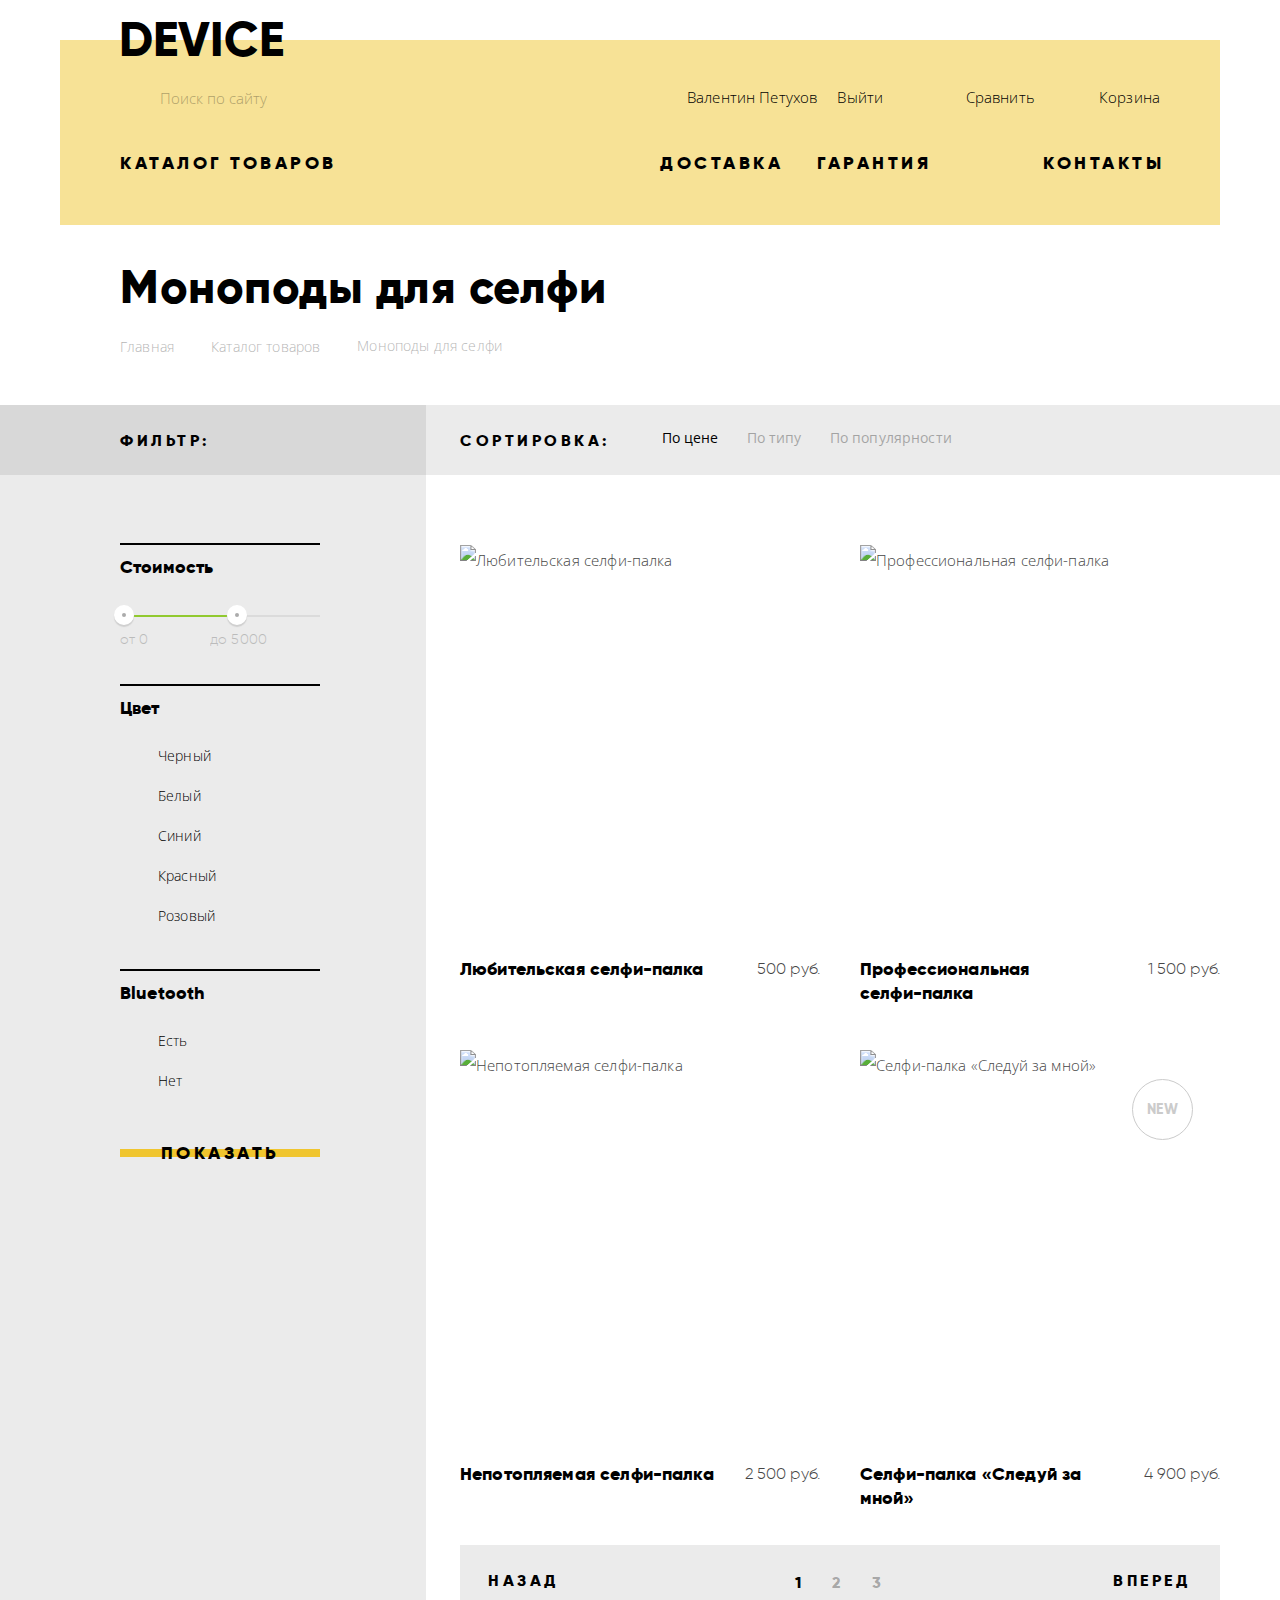
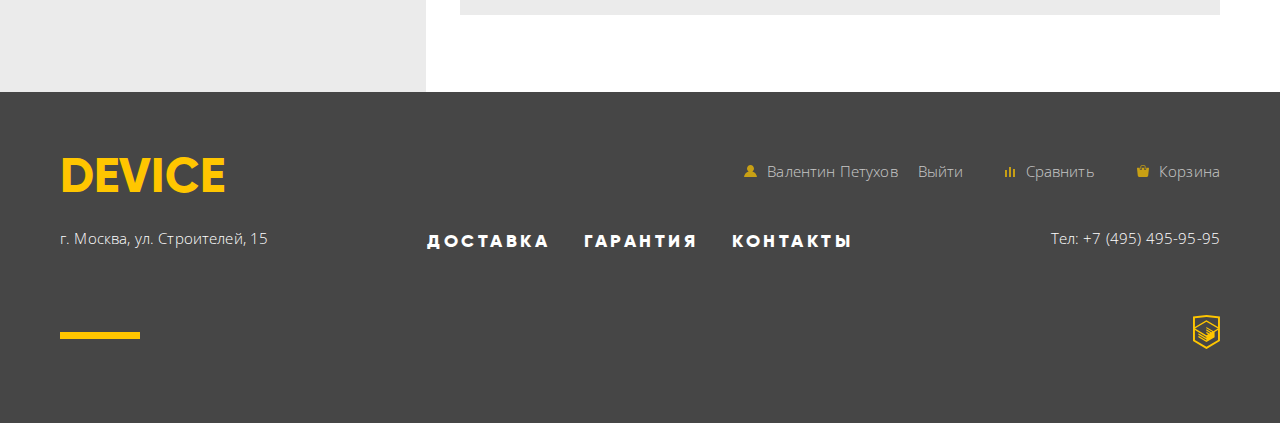
==== commit 002f8095: "подключение min" ====
--- a/catalog.html
+++ b/catalog.html
@@ -111,7 +111,7 @@
                             <fieldset>
                                 <legend>Стоимость</legend>
                                 <div class="range-filter">
-                                    <input class="visually-hidden filter-input-range" type="range" name="count_from" min="0" max="4500" id="filter-count-from" value="0">
+                                    <input class="visually-hidden filter-input-range" type="range" name="count_from" min="0" max="9000" id="filter-count-from" value="0">
                                     <input class="visually-hidden filter-input-range" type="range" name="count_to" min="0" max="9000" id="filter-count-to" value="5000">
                                     <label class="visually-hidden" for="filter-count-from">Минимальная стоимость</label>
                                     <label class="visually-hidden" for="filter-count-to">Максимальная стоимость</label>
@@ -312,6 +312,6 @@
                 </div>
             </div>
         </footer>
-
+        <script src="js/filter.min.js"></script>
   	</body>
 </html>--- a/css/style.min.css
+++ b/css/style.min.css
@@ -1 +1 @@
-@-webkit-keyframes scale{0%{-webkit-transform:scale(0);transform:scale(0)}30%{-webkit-transform:scale(1,.05);transform:scale(1,.05)}to{-webkit-transform:scale(1);transform:scale(1)}}@keyframes scale{0%{-webkit-transform:scale(0);transform:scale(0)}30%{-webkit-transform:scale(1,.05);transform:scale(1,.05)}to{-webkit-transform:scale(1);transform:scale(1)}}@-webkit-keyframes shake{0%,to{-webkit-transform:translateX(0);transform:translateX(0)}10%,30%,50%,70%,90%{-webkit-transform:translateX(-10px);transform:translateX(-10px)}20%,40%,60%,80%{-webkit-transform:translateX(10px);transform:translateX(10px)}}@keyframes shake{0%,to{-webkit-transform:translateX(0);transform:translateX(0)}10%,30%,50%,70%,90%{-webkit-transform:translateX(-10px);transform:translateX(-10px)}20%,40%,60%,80%{-webkit-transform:translateX(10px);transform:translateX(10px)}}@font-face{font-family:'Gilroy';font-style:bold;font-weight:700;src:local('Gilroy ExtraBold'),local('Gilroy-ExtraBold'),url(fonts/gilroyextrabold.woff2) format('woff2')}@font-face{font-family:'Gilroy';font-style:normal;font-weight:400;src:local('Gilroy Light'),local('Gilroy-Light'),url(fonts/gilroylight.woff2) format('woff2')}body{min-width:1200px;margin:0;padding:0;font-family:"Open Sans",Arial,sans-serif;font-size:15px;font-weight:300;line-height:30px;letter-spacing:.15px;color:#464646;background-color:#fff}a{text-decoration:none}img{max-width:100%;height:auto}.visually-hidden,input[type=checkbox].visually-hidden,input[type=radio].visually-hidden{position:absolute;width:1px;height:1px;margin:-1px;border:0;padding:0;white-space:nowrap;-webkit-clip-path:inset(100%);clip-path:inset(100%);clip:rect(0 0 0 0);overflow:hidden}.container{width:1160px;margin:0 auto;padding:0 20px}.header-wrap{position:relative;background-color:#f7e296}.main-logo{position:absolute;top:-24px;left:59px;font-family:"Gilroy",Arial,sans-serif;font-size:48px;font-weight:700;line-height:48px;color:#000;text-transform:uppercase}.logo-link:focus,.logo-link:hover,.main-nav-menu a:focus,.main-nav-menu a:hover,.main-nav-menu:hover>a,.minor-nav a:focus,.minor-nav a:hover{opacity:.6}.category-item a:active img,.logo-link:active,.main-nav-menu a:active,.minor-nav a:active{opacity:.3}.header-middle{display:-webkit-box;display:-ms-flexbox;display:flex;-webkit-box-align:baseline;-ms-flex-align:baseline;align-items:baseline;margin:40px 0 0;padding:35px 60px 25px}.search-form{width:50%;margin:0 20px 0 0;padding:0}.search-form-input::-webkit-input-placeholder{font:inherit;color:#000;opacity:.3}.search-form-input:hover::-webkit-input-placeholder{opacity:.6}.search-form-input:focus::-webkit-input-placeholder{opacity:1}.search-form input{-webkit-box-sizing:border-box;box-sizing:border-box;width:355px;height:48px;padding:8px 40px;font:inherit;vertical-align:middle;color:rgba(0,0,0,.3);background-color:transparent;background-image:url(../img/search.svg);background-repeat:no-repeat;background-position:3px center;border:0;border-bottom:2px solid transparent;border-radius:0}.search-form input:hover{color:rgba(0,0,0,.6)}.search-form input:focus{color:#000;border-bottom:2px solid #000;outline:0}.search-button{margin:0;padding:7px 18px;font:inherit;text-align:center;vertical-align:middle;color:#000;background-color:transparent;border:2px solid #000;-webkit-transform:scale(0);-ms-transform:scale(0);transform:scale(0);cursor:pointer}.search-button:focus,.search-button:hover,.search-form input:focus+.search-button{-webkit-transform:translateX(-5px) scale(1);-ms-transform:translateX(-5px) scale(1);transform:translateX(-5px) scale(1)}.search-button:focus,.search-button:hover{color:#fff;background-color:#000}.search-button:active{color:rgba(255,255,255,.3)}.shoping-nav,.site-navigation,.user-nav{margin:0;padding:0;list-style:none}.catalog-nav-submenu{list-style:none}.minor-nav,.shopping-nav,.user-nav{display:-webkit-box;display:-ms-flexbox;display:flex}.minor-nav{-webkit-box-pack:justify;-ms-flex-pack:justify;justify-content:space-between;width:50%;margin-left:20px}.shopping-nav,.user-nav{-ms-flex-wrap:wrap;flex-wrap:wrap}.shopping-nav{-webkit-box-pack:end;-ms-flex-pack:end;justify-content:flex-end;margin:0;padding:0;list-style:none}.main-nav-menu a,.minor-nav a{color:#000}.user-nav li:not(:last-child){margin-right:20px}.cart a,.compare a,.login-link a{padding-left:27px;background-image:url(../img/user.svg);background-repeat:no-repeat;background-position:left center}.cart a,.compare a{padding-left:19px;background-image:url(../img/compare.svg)}.cart a{padding-left:22px;background-image:url(../img/cart.svg)}.shopping-nav li{margin-left:42px}.main-nav{display:-webkit-box;display:-ms-flexbox;display:flex;padding:0 60px 47px}.catalog-nav{width:50%;margin:0 20px 0 0;padding:0;list-style:none}.big-menu{position:relative;padding-right:25px}.catalog-nav .main-nav-menu::after{content:"";position:absolute;top:6px;right:-3px;width:16px;height:16px;background-color:transparent;background-image:url(../img/plus.svg);background-repeat:no-repeat;opacity:.3}.main-nav-right,.servises-nav{display:-webkit-box;display:-ms-flexbox;display:flex}.main-nav-right{-webkit-box-pack:justify;-ms-flex-pack:justify;justify-content:space-between;width:50%;margin-left:20px}.servises-nav{-ms-flex-preferred-size:320px;flex-basis:320px;-ms-flex-wrap:wrap;flex-wrap:wrap;margin:0;padding:0;list-style:none}.main-nav-menu{position:relative;display:inline-block;vertical-align:top}.main-nav-menu:not(:nth-child(even)){margin-right:34px}.main-nav-menu:last-child{margin-right:-4px}.contacts-nav,.filters ul{margin:0;padding:0;list-style:none}.main-nav-menu>a{font-family:"Gilroy",Arial,sans-serif;font-size:18px;font-weight:700;line-height:24px;text-transform:uppercase;letter-spacing:3.5px}.nav-submenu-wrap{display:-webkit-box;display:-ms-flexbox;display:flex;position:absolute;top:26px;left:-60px;z-index:10;width:1040px;padding:20px 60px 38px;background-color:#f7e296;-webkit-transform:scaleY(0);-ms-transform:scaleY(0);transform:scaleY(0);-webkit-transform-origin:top;-ms-transform-origin:top;transform-origin:top}.main-nav-menu a:focus+.nav-submenu-wrap,.main-nav-menu:hover .nav-submenu-wrap{-webkit-transform:scaleY(1);-ms-transform:scaleY(1);transform:scaleY(1)}.catalog-nav-submenu a{line-height:36px}.catalog-nav-submenu{min-width:160px;margin:0 20px;padding:0}.catalog-nav-submenu:first-child{margin-left:0}.popular{position:relative;overflow:hidden;margin:0 0 100px;padding:0;background-image:-webkit-linear-gradient(top,#f7e296 115px,transparent 115px);background-image:-o-linear-gradient(top,#f7e296 115px,transparent 115px);background-image:linear-gradient(to bottom,#f7e296 115px,transparent 115px)}.popular-list{margin:0;padding:0;list-style:none;counter-reset:qnt}.popular-item{display:none;min-height:495px}.popular input:nth-of-type(1):checked~.popular-list .popular-item:nth-of-type(1),.popular input:nth-of-type(2):checked~.popular-list .popular-item:nth-of-type(2),.popular input:nth-of-type(3):checked~.popular-list .popular-item:nth-of-type(3){display:-webkit-box;display:-ms-flexbox;display:flex}.slider-switchers{position:absolute;right:80px;bottom:149px;display:-webkit-box;display:-ms-flexbox;display:flex;margin:0;padding:0;list-style:none}.switcher{margin-left:13px}.switcher label{display:block;cursor:pointer}.switcher label::before{content:"";display:block;width:20px;height:20px;background-image:url(../img/slider-button-empty.svg);background-repeat:no-repeat;background-size:12px 12px;background-position:center;border-radius:50%}.popular input:nth-of-type(1):checked~.slider-switchers li:nth-child(1) label::before,.popular input:nth-of-type(2):checked~.slider-switchers li:nth-child(2) label::before,.popular input:nth-of-type(3):checked~.slider-switchers li:nth-child(3) label::before{background-image:url(../img/slider-button.svg)}.popular input:nth-of-type(1):focus~.slider-switchers li:nth-child(1) label::before,.popular input:nth-of-type(2):focus~.slider-switchers li:nth-child(2) label::before,.popular input:nth-of-type(3):focus~.slider-switchers li:nth-child(3) label::before{outline:#91b1d4 auto 5px}.popular-item-image{display:flex;-webkit-box-pack:center;-ms-flex-pack:center;justify-content:center;-webkit-box-align:center;-ms-flex-align:center;align-items:center;width:50%;margin-right:20px;display:-webkit-box;display:-ms-flexbox}.popular-item-content{position:relative;width:50%;margin-left:20px}.popular-item-content::before{content:"";position:absolute;top:40px;left:0;width:100px;height:7px;background-color:#fff}.popular-item-content::after,.popular-item-slogan{font-family:"Gilroy",Arial,sans-serif;font-weight:700}.popular-item-content::after{content:"0"counter(qnt);top:65px;right:48px;counter-increment:qnt;position:absolute;font-size:179px;color:#fff}.popular-item-slogan{position:relative;z-index:5;margin:83px 0 20px;padding:0;font-size:47px;line-height:56px;letter-spacing:.5px;color:#000}.popular-item-desc{padding:0;margin:0 0 42px}.popular-item-more{margin-bottom:49px}.popular-item-spec{margin:0;padding:0;border-spacing:0}.btn,.popular-item-spec td{font-family:"Gilroy",Arial,sans-serif;font-size:36px;font-weight:300;line-height:48px;color:#000}.popular-item-spec th{font-size:13px;font-weight:300;line-height:20px;padding-right:78px;padding-top:7px}.btn{position:relative;z-index:1;display:inline-block;-webkit-box-sizing:border-box;box-sizing:border-box;min-width:200px;padding:8px 20px;font-size:18px;font-weight:700;line-height:24px;text-align:center;text-transform:uppercase;vertical-align:middle;letter-spacing:3.5px;background-color:transparent;border:0}.btn[type=submit]{cursor:pointer}.btn::before{content:"";position:absolute;top:16px;left:0;z-index:-1;width:100%;height:8px;background-color:#f0c52e;-webkit-transition:-webkit-transform .1s ease-out 0s;-o-transition:transform .1s ease-out 0s;transition:transform .1s ease-out 0s;transition:transform .1s ease-out 0s,-webkit-transform .1s ease-out 0s}.btn:focus::before,.btn:hover::before{-webkit-transform:scaleY(5);-ms-transform:scaleY(5);transform:scaleY(5);-webkit-transition:-webkit-transform .2s ease-out 0s;-o-transition:transform .2s ease-out 0s;transition:transform .2s ease-out 0s;transition:transform .2s ease-out 0s,-webkit-transform .2s ease-out 0s}.btn:active{color:rgba(0,0,0,.3)}.popular-item-more .btn{min-width:220px}.about-us .btn,.contacts .btn{min-width:260px}.slides-switches{list-style:none}.categories{margin-bottom:150px}.categories-list{display:-webkit-box;display:-ms-flexbox;display:flex;-webkit-box-pack:justify;-ms-flex-pack:justify;justify-content:space-between;-ms-flex-wrap:wrap;flex-wrap:wrap;margin:0;padding:0;list-style:none}.category-item{width:160px}.category-item a,.category-item-image{display:-webkit-box;display:-ms-flexbox;display:flex}.category-item a{-webkit-box-orient:vertical;-webkit-box-direction:reverse;-ms-flex-direction:column-reverse;flex-direction:column-reverse}.category-item h3{margin:0;padding:0;font-family:"Gilroy",Arial,sans-serif;font-size:18px;line-height:24px;font-weight:700;color:#000;background-color:#fff}.category-item-image{-webkit-box-pack:center;-ms-flex-pack:center;justify-content:center;-webkit-box-align:center;-ms-flex-align:center;align-items:center;width:160px;height:160px;margin:0 0 34px;padding:0;background-color:#f7e296;-webkit-transition:background-color .1s ease-out 0s;-o-transition:background-color .1s ease-out 0s;transition:background-color .1s ease-out 0s}.category-item:nth-child(2) img{-ms-flex-item-align:end;align-self:flex-end}.category-item a:focus .category-item-image,.category-item a:hover .category-item-image{background-color:#f0c52e;-webkit-transition:background-color .2s ease-out 0s;-o-transition:background-color .2s ease-out 0s;transition:background-color .2s ease-out 0s}.servises-slider{margin-bottom:93px;background-image:-webkit-linear-gradient(top,transparent 30px,#e5e5e5 30px);background-image:-o-linear-gradient(top,transparent 30px,#e5e5e5 30px);background-image:linear-gradient(to bottom,transparent 30px,#e5e5e5 30px)}.servises-slider .container{display:-webkit-box;display:-ms-flexbox;display:flex;min-height:320px}.servises-list-menu{position:relative;width:280px;margin:10px 0 0;padding:0;list-style:none}.servises-list-menu::before{content:"";position:absolute;top:-80px;right:-4px;width:7px;height:319px;background-color:#000}.servises-list-wrap{overflow:hidden;width:880px;padding-top:3px}.servises-list{display:-webkit-box;display:-ms-flexbox;display:flex;width:300%;margin:0;padding:0;list-style:none}.servise-btn{min-width:160px;margin-bottom:25px;cursor:pointer}.servise-btn:active,.servises-slider input:nth-of-type(1):checked~.servises-list-menu li:nth-child(1) .servise-btn,.servises-slider input:nth-of-type(2):checked~.servises-list-menu li:nth-child(2) .servise-btn,.servises-slider input:nth-of-type(3):checked~.servises-list-menu li:nth-child(3) .servise-btn{color:#f7e184;cursor:auto}.servises-slider input:nth-of-type(1):focus~.servises-list-menu li:nth-child(1) .servise-btn,.servises-slider input:nth-of-type(2):focus~.servises-list-menu li:nth-child(2) .servise-btn,.servises-slider input:nth-of-type(3):focus~.servises-list-menu li:nth-child(3) .servise-btn{outline:#91b1d4 auto 5px}.servise-btn:active::before,.servises-slider input:nth-of-type(1):checked~.servises-list-menu li:nth-child(1) .servise-btn::before,.servises-slider input:nth-of-type(2):checked~.servises-list-menu li:nth-child(2) .servise-btn::before,.servises-slider input:nth-of-type(3):checked~.servises-list-menu li:nth-child(3) .servise-btn::before{background-color:#000;width:278px;-webkit-transform:scaleY(5);-ms-transform:scaleY(5);transform:scaleY(5);-webkit-transform-origin:left center;-ms-transform-origin:left center;transform-origin:left center;-webkit-transition:0s;-o-transition:0s;transition:0s}.servise-item{display:-webkit-box;display:-ms-flexbox;display:flex;-webkit-box-pack:justify;-ms-flex-pack:justify;justify-content:space-between;-ms-flex-wrap:wrap;flex-wrap:wrap;width:100%;padding-left:121px;padding-right:65px}.servise-item::after{content:"";width:200px;height:200px;background-repeat:no-repeat;background-position:right;-webkit-transform:translateY(-86px);-ms-transform:translateY(-86px);transform:translateY(-86px)}.servise-item:nth-child(1)::after{background-image:url(../img/delivery.svg)}.servise-item:nth-child(2)::after{background-image:url(../img/warranty.svg)}.servise-item:nth-child(3)::after{background-image:url(../img/credit.svg)}.servises-slider input:nth-of-type(1):checked~.servises-list-wrap .servises-list{-webkit-transform:translateX(0);-ms-transform:translateX(0);transform:translateX(0)}.servises-slider input:nth-of-type(2):checked~.servises-list-wrap .servises-list{-webkit-transform:translateX(-880px);-ms-transform:translateX(-880px);transform:translateX(-880px)}.servises-slider input:nth-of-type(3):checked~.servises-list-wrap .servises-list{-webkit-transform:translateX(-1760px);-ms-transform:translateX(-1760px);transform:translateX(-1760px)}.servise-item h3{width:100%;margin:0 0 32px;padding:0;font-family:"Gilroy",Arial,sans-serif;font-size:47px;line-height:48px;font-weight:700;letter-spacing:1px;color:#000}.servise-item-desc{width:450px;margin:0 0 30px;padding:0}.brands{margin-bottom:129px}.brands-list{display:-webkit-box;display:-ms-flexbox;display:flex;-webkit-box-pack:justify;-ms-flex-pack:justify;justify-content:space-between;-ms-flex-wrap:wrap;flex-wrap:wrap;margin:0;padding:0;list-style:none}.brand-item a{position:relative}.brand-item a::after{content:"";position:absolute;top:-84px;left:0;width:100%;height:100px;opacity:1;-webkit-transition:opacity .1s ease-out 0s;-o-transition:opacity .1s ease-out 0s;transition:opacity .1s ease-out 0s}.brand-item:nth-child(1) a::after{background-image:url(../img/dji-gray.png)}.brand-item:nth-child(2) a::after{background-image:url(../img/spgadgets-gray.png)}.brand-item:nth-child(3) a::after{background-image:url(../img/gopro-gray.png)}.brand-item:nth-child(4) a::after{background-image:url(../img/vive-gray.png)}.brand-item a:focus::after,.brand-item a:hover::after{opacity:0;-webkit-transition:opacity .2s ease-out 0s;-o-transition:opacity .2s ease-out 0s;transition:opacity .2s ease-out 0s}.about-us,.contacts,.index-columns{display:-webkit-box;display:-ms-flexbox;display:flex;padding:0}.index-columns{margin-bottom:81px}.about-us,.contacts{-webkit-box-orient:vertical;-webkit-box-direction:normal;-ms-flex-direction:column;flex-direction:column;-webkit-box-align:start;-ms-flex-align:start;align-items:flex-start;width:50%}.about-us{margin:0 20px 0 0}.contacts{margin:0 0 0 20px}.about-us h2,.contacts h2{margin:0 0 43px;padding:0;font-family:"Gilroy",Arial,sans-serif;font-size:47px;line-height:48px;font-weight:700;color:#000}.about-us h2::before,.contacts h2::before{content:"";display:block;width:80px;height:7px;background-color:#000;-webkit-transform:translateY(-45px);-ms-transform:translateY(-45px);transform:translateY(-45px)}.about-us p,.contacts p{width:510px;margin:0;padding:0 0 30px}.upper{text-transform:uppercase}.shipping-partners-list{margin:0 0 auto;padding:35px 0 55px;list-style:none}.shipping-partner-item{display:-webkit-box;display:-ms-flexbox;display:flex;-webkit-box-align:center;-ms-flex-align:center;align-items:center;font-family:"Gilroy",Arial,sans-serif;font-size:16px;line-height:40px;font-weight:700;color:#000}.shipping-partner-item::before{content:"";width:8px;height:8px;margin-right:30px;background-image:url(../img/slider-button-empty.svg);background-repeat:no-repeat;background-size:8px 8px}.contacts-map{margin-top:10px;margin-bottom:auto}.page-title{margin:38px 60px 23px;padding:0;font-family:"Gilroy",Arial,sans-serif;font-size:47px;font-weight:700;line-height:48px;letter-spacing:.5px;color:#000}.breadcrumbs{display:-webkit-box;display:-ms-flexbox;display:flex;-ms-flex-wrap:wrap;flex-wrap:wrap;margin:0 0 46px 60px;padding:0;list-style:none}.breadcrumbs li{position:relative;margin-right:15px;line-height:24px}.breadcrumbs li:not(:last-child)::after{content:"";position:absolute;top:10px;right:2px;width:4px;height:7px;background-color:transparent;background-image:url(../img/nav-arrow.svg);background-repeat:no-repeat}.breadcrumbs a,.breadcrumbs-current{margin:0 22px 0 0;padding:0;font-size:14px;color:#000;opacity:.3}.breadcrumbs a:focus,.breadcrumbs a:hover{opacity:.6}.breadcrumbs a:active{opacity:.1}.catalog-wrap{background-image:-webkit-gradient(linear,left top,right top,color-stop(33.3%,rgba(0,0,0,.08)),color-stop(33.3%,transparent));background-image:-webkit-linear-gradient(left,rgba(0,0,0,.08) 33.3%,transparent 33.3%);background-image:-o-linear-gradient(left,rgba(0,0,0,.08) 33.3%,transparent 33.3%);background-image:linear-gradient(to right,rgba(0,0,0,.08) 33.3%,transparent 33.3%)}.ordering{margin:0;padding-top:24px;padding-bottom:22px;font-size:14px;line-height:18px;font-weight:400;color:#000;background-color:rgba(0,0,0,.08)}.container-70{width:760px;margin-left:auto;padding-left:20px}.ordering-list,.ordering-wrap{display:-webkit-box;display:-ms-flexbox;display:flex}.ordering-list{margin:0;padding:0;list-style:none}.ordering-list:last-of-type{margin-left:auto}.ordering-item{margin-right:28px}.ordering a:not(.ordering-current){color:#000;opacity:.3}.ordering a:focus,.ordering a:hover:not(.ordering-current){opacity:.6}.ordering a:active:not(.ordering-current){opacity:1}.order-by-down a,.order-by-down a::before{display:block;width:20px;height:20px}.order-by-down a::before{content:"";background-image:url(../img/icon-up-dir.svg);background-repeat:no-repeat;background-position:right center;opacity:.2}.order-by-down a:focus::before,.order-by-down a:hover:not(.ordering-current)::before{opacity:.4}.order-by-down a:active:not(.ordering-current)::before{opacity:1}.order-by-up::before{content:"";display:block;margin-left:10px;width:20px;height:20px;background-image:url(../img/icon-down-dir.svg);background-repeat:no-repeat;background-position:right center}.columns-1-3{display:-webkit-box;display:-ms-flexbox;display:flex}.filters{padding-left:60px;font-size:14px;line-height:40px;color:#000;-webkit-transform:translateY(-46px);-ms-transform:translateY(-46px);transform:translateY(-46px)}.filters h2,.ordering h2{padding:0;font-family:"Gilroy",Arial,sans-serif;font-size:16px;font-weight:700;line-height:24px;letter-spacing:3.5px;text-transform:uppercase}.ordering h2{margin:0 52px 0 0}.filters h2{margin:0 52px 100px 0}.filter fieldset{margin:0 0 43px;padding:0;border:0}.filter fieldset:last-of-type{margin-bottom:31px}.filter legend{margin:0 0 16px;padding:0;font-family:"Gilroy",Arial,sans-serif;font-size:18px;font-weight:700;line-height:24px}.filter legend::before{content:"";display:block;width:200px;height:2px;background-color:#000;-webkit-transform:translateY(-10px);-ms-transform:translateY(-10px);transform:translateY(-10px)}.range-filter{display:-webkit-box;display:-ms-flexbox;display:flex;-ms-flex-wrap:wrap;flex-wrap:wrap;width:196px;margin-top:21px}.range-controls{-ms-flex-item-align:end;align-self:flex-end;position:relative;width:100%;margin-bottom:10px}.range-controls .scale{width:100%;height:2px;background-color:#dbdbdb;-webkit-transform:translateX(4px);-ms-transform:translateX(4px);transform:translateX(4px)}.range-controls .bar{width:110px;height:2px;background-color:#91c92f}.range-controls .toggle{position:absolute;top:-10px;width:4px;height:4px;padding:0;border:8px solid #fff;background-color:#ababab;border-radius:50%;-webkit-box-shadow:0 2px 1px 0 #cfcfcf;box-shadow:0 2px 1px 0 #cfcfcf;cursor:pointer}.range-controls .toggle:active{-webkit-transform:scale(1.1);-ms-transform:scale(1.1);transform:scale(1.1)}.range-controls .toggle-min{left:-6px}.range-controls .toggle-max{left:110px}.output-area{width:50%;margin:0;padding:0;font-family:"Gilroy",Arial,sans-serif;font-size:14px;font-weight:300;line-height:24px;opacity:.2}.filter-option input:focus+label{outline:#91b1d4 auto 5px}.filter-option label{position:relative;margin-left:38px;cursor:pointer}.filter-option label:hover::before{opacity:.6}.filter-input-checkbox+label::before{content:"";position:absolute;top:-5px;left:-40px;width:30px;height:30px;background-image:url(../img/checkbox-off.svg);background-repeat:no-repeat;background-position:left center}.filter-input-checkbox:checked+label::before{background-image:url(../img/checkbox-on.svg)}.filter-input-radio+label::before{content:"";position:absolute;top:-5px;left:-40px;width:30px;height:30px;background-image:url(../img/radio-off.svg);background-repeat:no-repeat;background-position:left center}.filter-input-radio:checked+label::before{background-image:url(../img/radio-on.svg)}.filter-input-checkbox:disabled+label,.filter-input-radio:disabled+label{color:#a6a6a6}.filter-input-checkbox:disabled+label::before,.filter-input-radio:disabled+label::before{opacity:.25}.catalog-item,.catalog-list{display:-webkit-box;display:-ms-flexbox;display:flex;-webkit-box-pack:justify;-ms-flex-pack:justify;justify-content:space-between;-ms-flex-wrap:wrap;flex-wrap:wrap}.catalog-list{-webkit-box-align:start;-ms-flex-align:start;align-items:flex-start;margin:70px 0 0;padding:0;list-style:none}.catalog-item{position:relative;width:360px;margin-bottom:45px}.catalog-item-new::before,.catalog-item:hover .catalog-item-action{display:-webkit-box;display:-ms-flexbox;display:flex;-webkit-box-pack:center;-ms-flex-pack:center;justify-content:center;-webkit-box-align:center;-ms-flex-align:center;align-items:center}.catalog-item:hover .catalog-item-action{-webkit-box-orient:vertical;-webkit-box-direction:normal;-ms-flex-direction:column;flex-direction:column;cursor:pointer}.catalog-item h3,.catalog-item-new::before{font-family:"Gilroy",Arial,sans-serif;font-weight:700;line-height:24px;color:#000}.catalog-item-new::before{content:"new";position:absolute;top:29px;right:27px;z-index:1;height:59px;text-transform:uppercase;text-align:center;vertical-align:middle;border:1px solid #000;border-radius:50%;opacity:.2;width:59px;font-size:14px}.catalog-item h3{width:260px;margin:0;padding:0;font-size:18px}.nowrap{white-space:nowrap}.catalog-item-image{-webkit-box-ordinal-group:0;-ms-flex-order:-1;order:-1;margin:0 0 32px;padding:0}.catalog-item-price{margin:0;padding:0;font-family:"Gilroy",Arial,sans-serif;font-size:16px;font-weight:300;line-height:24px}.catalog-item-action{position:absolute;top:0;left:0;display:none;width:360px;height:380px;background-color:rgba(238,238,238,.7)}.catalog-item-action .btn{margin-bottom:40px;-webkit-transform:translateY(25px);-ms-transform:translateY(25px);transform:translateY(25px)}.compare-item{font-size:13px;line-height:20px;color:#000;opacity:.5}.compare-item:focus,.compare-item:hover{opacity:1}.compare-item:active{opacity:.2}.pagination-list{display:-webkit-box;display:-ms-flexbox;display:flex;-webkit-box-align:center;-ms-flex-align:center;align-items:center;margin:-10px 0 77px;padding:0;font-family:"Gilroy",Arial,sans-serif;font-size:16px;font-weight:700;text-transform:uppercase;line-height:24px;letter-spacing:3px;color:#000;list-style:none;background-color:rgba(0,0,0,.08)}.pagination-item-step a{display:inline-block;padding:24px 30px 22px;vertical-align:middle;letter-spacing:3.5px}.pagination-item-step:first-child{margin-right:auto}.pagination-item-step:last-child{margin-left:auto;margin-right:-4px}.pagination-item-current,.pagination-item-step a{color:#000}.pagination-item-step a:focus,.pagination-item-step a:hover:not(.pagination-item-current){background-color:rgba(0,0,0,.08)}.pagination-item-step a:active:not(.pagination-item-current){color:rgba(0,0,0,.3);background-color:rgba(0,0,0,.08)}.pagination-item{margin:25px 8px 19px 21px}.pagination-item a:not(.pagination-item-current){color:rgba(0,0,0,.3)}.pagination-item a:focus,.pagination-item a:hover:not(.pagination-item-current){color:rgba(0,0,0,.6)}.pagination-item a:active:not(.pagination-item-current){color:#000}.main-footer{color:#fff;background-color:#464646}.footer-top{display:-webkit-box;display:-ms-flexbox;display:flex;-webkit-box-pack:justify;-ms-flex-pack:justify;justify-content:space-between;margin:0;padding-top:60px}.footer-top a{padding:0;color:#fff;opacity:.7}.footer-top a:focus,.footer-top a:hover{opacity:1}.footer-top a:active:not(.footer-logo){opacity:.3}.footer-top .footer-logo{font-family:"Gilroy",Arial,sans-serif;font-size:48px;font-weight:700;line-height:48px;color:#ffc600;text-transform:uppercase}.main-footer .footer-logo,.main-footer .logo-link{opacity:1}.main-footer .logo-link:focus,.main-footer .logo-link:hover,.site-nav-footer a:focus,.site-nav-footer a:hover{opacity:.6}.main-footer .logo-link:active,.site-nav-footer a:active{opacity:.3}.main-footer .minor-nav{-webkit-box-pack:end;-ms-flex-pack:end;justify-content:flex-end;padding-top:4px}.minor-nav svg{margin-right:6px}.academy-logo path,.minor-nav path,.minor-nav rect{fill:#ffc600}.user-nav .logout-link{margin:0}.footer-middle,.site-nav-footer{display:-webkit-box;display:-ms-flexbox;display:flex}.footer-middle{-webkit-box-align:end;-ms-flex-align:end;align-items:flex-end;padding-top:23px;margin:0}.site-nav-footer{-webkit-box-pack:center;-ms-flex-pack:center;justify-content:center;-ms-flex-wrap:wrap;flex-wrap:wrap;margin:0 auto;padding:0;font-family:"Gilroy",Arial,sans-serif;font-size:18px;font-weight:700;line-height:24px;text-transform:uppercase;letter-spacing:2px;list-style:none}.site-nav-footer li{margin:0 17px}.site-nav-footer a{color:#fff;letter-spacing:3.5px}.footer-contacts,.footer-contacts-phone{-ms-flex-preferred-size:250px;flex-basis:250px}.footer-contacts{margin:0;padding:0}.footer-contacts-phone{color:#fff;text-align:right}.footer-contacts-phone:focus,.footer-contacts-phone:hover{color:rgba(255,255,255,.6)}.footer-contacts-phone:active{color:rgba(255,255,255,.3)}.footer-bottom,.footer-social{display:-webkit-box;display:-ms-flexbox;display:flex;margin:0}.footer-bottom{-webkit-box-align:center;-ms-flex-align:center;align-items:center;padding-top:59px;padding-bottom:65px;-webkit-box-pack:justify;-ms-flex-pack:justify;justify-content:space-between}.footer-bottom::before{content:"";width:80px;height:7px;background-color:#ffc600}.footer-social{-webkit-box-pack:center;-ms-flex-pack:center;justify-content:center;padding:0 53px 0 0;list-style:none}.footer-social li{margin:0 11px}.social-btn{display:block;width:32px;height:32px;font-size:0;opacity:.3;-webkit-transition:opacity .1s ease-out 0s;-o-transition:opacity .1s ease-out 0s;transition:opacity .1s ease-out 0s}.social-btn-fb{background-image:url(../img/fb.svg);background-repeat:no-repeat}.social-btn-in,.social-btn-tw{background-image:url(../img/in.svg);background-repeat:no-repeat}.social-btn-tw{background-image:url(../img/tw.svg)}.social-btn:focus,.social-btn:hover{opacity:.6;-webkit-transition:opacity .2s ease-out 0s;-o-transition:opacity .2s ease-out 0s;transition:opacity .2s ease-out 0s}.social-btn:active{opacity:.1;-webkit-transition:none;-o-transition:none;transition:none}.academy-logo{margin-top:3px}.academy-logo:focus,.academy-logo:hover{opacity:.6}.academy-logo:active{opacity:.3}.modal,.modal-overlay{position:fixed;display:none}.modal{background-color:#fff;-webkit-box-shadow:0 10px 20px 0 rgba(4,6,6,.2);box-shadow:0 10px 20px 0 rgba(4,6,6,.2);top:50%;left:50%;z-index:20}.modal-overlay{top:0;left:0;z-index:15;width:100%;height:100%;background-color:rgba(0,0,0,.5)}.modal-show,.overlay-show{display:block}.modal-show{-webkit-animation-name:scale;animation-name:scale;-webkit-animation-duration:.6s;animation-duration:.6s}.modal-error{-webkit-animation:shake .6s;animation:shake .6s}.modal-write-us{margin-left:-490px;margin-top:-287px;padding:100px 100px 80px;width:760px;font-family:"Gilroy",Arial,sans-serif;font-size:18px;font-weight:700;line-height:24px;text-transform:none;color:#000}.write-us-form,.write-us-wrap{display:-webkit-box;display:-ms-flexbox;display:flex}.write-us-form{-webkit-box-pack:justify;-ms-flex-pack:justify;justify-content:space-between;-ms-flex-wrap:wrap;flex-wrap:wrap;margin:0;padding:0}.write-us-wrap{-webkit-box-orient:vertical;-webkit-box-direction:normal;-ms-flex-direction:column;flex-direction:column;margin-bottom:30px}.write-us-form label{margin:0 0 10px}.write-us-form input{margin:0}.write-us-form input,.write-us-form textarea{-webkit-box-sizing:border-box;box-sizing:border-box;padding:13px 17px;font-family:"Open Sans",Arial,sans-serif;font-size:14px;font-weight:400;line-height:18px;color:rgba(70,70,70,.4);background-color:#f2f2f2;border:3px solid #f2f2f2;border-radius:0;outline:0}.write-us-form input:hover,.write-us-form textarea:hover{background-color:#eaeaea;border-color:#eaeaea}.write-us-form input:focus,.write-us-form textarea:focus{color:#464646;background-color:#fff;border-color:#f0c52e}.write-us-form input:invalid{color:rgba(70,70,70,.4);background-color:#f6dada;border-color:#f6dada}.write-us-form input{width:360px}.write-us-form textarea{width:760px;height:156px;margin:0 0 20px}.write-us-form input::-webkit-input-placeholder,.write-us-form textarea::-webkit-input-placeholder{font-family:"Open Sans",Arial,sans-serif;font-size:14px;font-weight:400;line-height:18px;color:rgba(70,70,70,.4)}.modal-close{position:absolute;top:22px;right:22px;z-index:10;width:55px;height:55px;margin:0;padding:0;font-size:0;background-color:transparent;background-image:url(../img/modal-close.svg);background-repeat:no-repeat;border:0;opacity:.5;cursor:pointer}.modal-close:focus,.modal-close:hover{opacity:1}.modal-close:active{opacity:.3}.modal-map{width:960px;height:559px;margin-left:-480px;margin-top:-279px}.modal-map iframe{position:relative;z-index:5;border:0}.modal-map img{position:absolute;top:0;left:0;z-index:1;margin:0}+@-webkit-keyframes scale{0%{-webkit-transform:scale(0);transform:scale(0)}30%{-webkit-transform:scale(1,.05);transform:scale(1,.05)}to{-webkit-transform:scale(1);transform:scale(1)}}@keyframes scale{0%{-webkit-transform:scale(0);transform:scale(0)}30%{-webkit-transform:scale(1,.05);transform:scale(1,.05)}to{-webkit-transform:scale(1);transform:scale(1)}}@-webkit-keyframes shake{0%,to{-webkit-transform:translateX(0);transform:translateX(0)}10%,30%,50%,70%,90%{-webkit-transform:translateX(-10px);transform:translateX(-10px)}20%,40%,60%,80%{-webkit-transform:translateX(10px);transform:translateX(10px)}}@keyframes shake{0%,to{-webkit-transform:translateX(0);transform:translateX(0)}10%,30%,50%,70%,90%{-webkit-transform:translateX(-10px);transform:translateX(-10px)}20%,40%,60%,80%{-webkit-transform:translateX(10px);transform:translateX(10px)}}@font-face{font-family:'Gilroy';font-style:bold;font-weight:700;src:local('Gilroy ExtraBold'),local('Gilroy-ExtraBold'),url(fonts/gilroyextrabold.woff2) format('woff2')}@font-face{font-family:'Gilroy';font-style:normal;font-weight:400;src:local('Gilroy Light'),local('Gilroy-Light'),url(fonts/gilroylight.woff2) format('woff2')}body{min-width:1200px;margin:0;padding:0;font-family:"Open Sans",Arial,sans-serif;font-size:15px;font-weight:300;line-height:30px;letter-spacing:.15px;color:#464646;background-color:#fff}a{text-decoration:none}img{max-width:100%;height:auto}.visually-hidden,input[type=checkbox].visually-hidden,input[type=radio].visually-hidden{position:absolute;width:1px;height:1px;margin:-1px;border:0;padding:0;white-space:nowrap;-webkit-clip-path:inset(100%);clip-path:inset(100%);clip:rect(0 0 0 0);overflow:hidden}.container{width:1160px;margin:0 auto;padding:0 20px}.header-wrap{position:relative;background-color:#f7e296}.main-logo{position:absolute;top:-24px;left:59px;font-family:"Gilroy",Arial,sans-serif;font-size:48px;font-weight:700;line-height:48px;color:#000;text-transform:uppercase}.logo-link:focus,.logo-link:hover,.main-nav-menu a:focus,.main-nav-menu a:hover,.main-nav-menu:hover>a,.minor-nav a:focus,.minor-nav a:hover{opacity:.6}.category-item a:active img,.logo-link:active,.main-nav-menu a:active,.minor-nav a:active{opacity:.3}.header-middle{display:-webkit-box;display:-ms-flexbox;display:flex;-webkit-box-align:baseline;-ms-flex-align:baseline;align-items:baseline;margin:40px 0 0;padding:35px 60px 25px}.search-form{width:50%;margin:0 20px 0 0;padding:0}.search-form-input::-webkit-input-placeholder{font:inherit;color:#000;opacity:.3}.search-form-input:hover::-webkit-input-placeholder{opacity:.6}.search-form-input:focus::-webkit-input-placeholder{opacity:1}.search-form input{-webkit-box-sizing:border-box;box-sizing:border-box;width:355px;height:48px;padding:8px 40px;font:inherit;vertical-align:middle;color:rgba(0,0,0,.3);background-color:transparent;background-image:url(../img/search.svg);background-repeat:no-repeat;background-position:3px center;border:0;border-bottom:2px solid transparent;border-radius:0}.search-form input:hover{color:rgba(0,0,0,.6)}.search-form input:focus{color:#000;border-bottom:2px solid #000;outline:0}.search-button{margin:0;padding:7px 18px;font:inherit;text-align:center;vertical-align:middle;color:#000;background-color:transparent;border:2px solid #000;-webkit-transform:scale(0);-ms-transform:scale(0);transform:scale(0);cursor:pointer}.search-button:focus,.search-button:hover,.search-form input:focus+.search-button{-webkit-transform:translateX(-5px) scale(1);-ms-transform:translateX(-5px) scale(1);transform:translateX(-5px) scale(1)}.search-button:focus,.search-button:hover{color:#fff;background-color:#000}.search-button:active{color:rgba(255,255,255,.3)}.shoping-nav,.site-navigation,.user-nav{margin:0;padding:0;list-style:none}.catalog-nav-submenu{list-style:none}.minor-nav,.shopping-nav,.user-nav{display:-webkit-box;display:-ms-flexbox;display:flex}.minor-nav{-webkit-box-pack:justify;-ms-flex-pack:justify;justify-content:space-between;width:50%;margin-left:20px}.shopping-nav,.user-nav{-ms-flex-wrap:wrap;flex-wrap:wrap}.shopping-nav{-webkit-box-pack:end;-ms-flex-pack:end;justify-content:flex-end;margin:0;padding:0;list-style:none}.main-nav-menu a,.minor-nav a{color:#000}.user-nav li:not(:last-child){margin-right:20px}.cart a,.compare a,.login-link a{padding-left:27px;background-image:url(../img/user.svg);background-repeat:no-repeat;background-position:left center}.cart a,.compare a{padding-left:19px;background-image:url(../img/compare.svg)}.cart a{padding-left:22px;background-image:url(../img/cart.svg)}.shopping-nav li{margin-left:42px}.main-nav{display:-webkit-box;display:-ms-flexbox;display:flex;padding:0 60px 47px}.catalog-nav{width:50%;margin:0 20px 0 0;padding:0;list-style:none}.big-menu{position:relative;padding-right:25px}.catalog-nav .main-nav-menu::after{content:"";position:absolute;top:6px;right:-3px;width:16px;height:16px;background-color:transparent;background-image:url(../img/plus.svg);background-repeat:no-repeat;opacity:.3}.main-nav-right,.servises-nav{display:-webkit-box;display:-ms-flexbox;display:flex}.main-nav-right{-webkit-box-pack:justify;-ms-flex-pack:justify;justify-content:space-between;width:50%;margin-left:20px}.servises-nav{-ms-flex-preferred-size:320px;flex-basis:320px;-ms-flex-wrap:wrap;flex-wrap:wrap;margin:0;padding:0;list-style:none}.main-nav-menu{position:relative;display:inline-block;vertical-align:top}.main-nav-menu:not(:nth-child(even)){margin-right:34px}.main-nav-menu:last-child{margin-right:-4px}.contacts-nav,.filters ul{margin:0;padding:0;list-style:none}.main-nav-menu>a{font-family:"Gilroy",Arial,sans-serif;font-size:18px;font-weight:700;line-height:24px;text-transform:uppercase;letter-spacing:3.5px}.nav-submenu-wrap{display:-webkit-box;display:-ms-flexbox;display:flex;position:absolute;top:26px;left:-60px;z-index:10;width:1040px;padding:20px 60px 38px;background-color:#f7e296;-webkit-transform:scaleY(0);-ms-transform:scaleY(0);transform:scaleY(0);-webkit-transform-origin:top;-ms-transform-origin:top;transform-origin:top}.main-nav-menu a:focus+.nav-submenu-wrap,.main-nav-menu:hover .nav-submenu-wrap{-webkit-transform:scaleY(1);-ms-transform:scaleY(1);transform:scaleY(1)}.catalog-nav-submenu a{line-height:36px}.catalog-nav-submenu{min-width:160px;margin:0 20px;padding:0}.catalog-nav-submenu:first-child{margin-left:0}.popular{position:relative;overflow:hidden;margin:0 0 100px;padding:0;background-image:-webkit-linear-gradient(top,#f7e296 115px,transparent 115px);background-image:-o-linear-gradient(top,#f7e296 115px,transparent 115px);background-image:linear-gradient(to bottom,#f7e296 115px,transparent 115px)}.popular-list{margin:0;padding:0;list-style:none;counter-reset:qnt}.popular-item{display:none;min-height:495px}.popular input:nth-of-type(1):checked~.popular-list .popular-item:nth-of-type(1),.popular input:nth-of-type(2):checked~.popular-list .popular-item:nth-of-type(2),.popular input:nth-of-type(3):checked~.popular-list .popular-item:nth-of-type(3){display:-webkit-box;display:-ms-flexbox;display:flex}.slider-switchers{position:absolute;right:80px;bottom:149px;display:-webkit-box;display:-ms-flexbox;display:flex;margin:0;padding:0;list-style:none}.switcher{margin-left:13px}.switcher label{display:block;cursor:pointer}.switcher label::before{content:"";display:block;width:20px;height:20px;background-image:url(../img/slider-button-empty.svg);background-repeat:no-repeat;background-size:12px 12px;background-position:center;border-radius:50%}.popular input:nth-of-type(1):checked~.slider-switchers li:nth-child(1) label::before,.popular input:nth-of-type(2):checked~.slider-switchers li:nth-child(2) label::before,.popular input:nth-of-type(3):checked~.slider-switchers li:nth-child(3) label::before{background-image:url(../img/slider-button.svg)}.popular input:nth-of-type(1):focus~.slider-switchers li:nth-child(1) label::before,.popular input:nth-of-type(2):focus~.slider-switchers li:nth-child(2) label::before,.popular input:nth-of-type(3):focus~.slider-switchers li:nth-child(3) label::before{outline:#91b1d4 solid 2px}.popular-item-image{display:flex;-webkit-box-pack:center;-ms-flex-pack:center;justify-content:center;-webkit-box-align:center;-ms-flex-align:center;align-items:center;width:50%;margin-right:20px;display:-webkit-box;display:-ms-flexbox}.popular-item-content{position:relative;width:50%;margin-left:20px}.popular-item-content::before{content:"";position:absolute;top:40px;left:0;width:100px;height:7px;background-color:#fff}.popular-item-content::after,.popular-item-slogan{font-family:"Gilroy",Arial,sans-serif;font-weight:700}.popular-item-content::after{content:"0"counter(qnt);top:65px;right:48px;counter-increment:qnt;position:absolute;font-size:179px;color:#fff}.popular-item-slogan{position:relative;z-index:5;margin:83px 0 20px;padding:0;font-size:47px;line-height:56px;letter-spacing:.5px;color:#000}.popular-item-desc{padding:0;margin:0 0 42px}.popular-item-more{margin-bottom:49px}.popular-item-spec{margin:0;padding:0;border-spacing:0}.btn,.popular-item-spec td{font-family:"Gilroy",Arial,sans-serif;font-size:36px;font-weight:300;line-height:48px;color:#000}.popular-item-spec th{font-size:13px;font-weight:300;line-height:20px;padding-right:78px;padding-top:7px}.btn{position:relative;z-index:1;display:inline-block;-webkit-box-sizing:border-box;box-sizing:border-box;min-width:200px;padding:8px 20px;font-size:18px;font-weight:700;line-height:24px;text-align:center;text-transform:uppercase;vertical-align:middle;letter-spacing:3.5px;background-color:transparent;border:0}.btn[type=submit]{cursor:pointer}.btn::before{content:"";position:absolute;top:16px;left:0;z-index:-1;width:100%;height:8px;background-color:#f0c52e;-webkit-transition:-webkit-transform .1s ease-out 0s;-o-transition:transform .1s ease-out 0s;transition:transform .1s ease-out 0s;transition:transform .1s ease-out 0s,-webkit-transform .1s ease-out 0s}.btn:focus::before,.btn:hover::before{-webkit-transform:scaleY(5);-ms-transform:scaleY(5);transform:scaleY(5);-webkit-transition:-webkit-transform .2s ease-out 0s;-o-transition:transform .2s ease-out 0s;transition:transform .2s ease-out 0s;transition:transform .2s ease-out 0s,-webkit-transform .2s ease-out 0s}.btn:active{color:rgba(0,0,0,.3)}.popular-item-more .btn{min-width:220px}.about-us .btn,.contacts .btn{min-width:260px}.slides-switches{list-style:none}.categories{margin-bottom:150px}.categories-list{display:-webkit-box;display:-ms-flexbox;display:flex;-webkit-box-pack:justify;-ms-flex-pack:justify;justify-content:space-between;-ms-flex-wrap:wrap;flex-wrap:wrap;margin:0;padding:0;list-style:none}.category-item{width:160px}.category-item a,.category-item-image{display:-webkit-box;display:-ms-flexbox;display:flex}.category-item a{-webkit-box-orient:vertical;-webkit-box-direction:reverse;-ms-flex-direction:column-reverse;flex-direction:column-reverse}.category-item h3{margin:0;padding:0;font-family:"Gilroy",Arial,sans-serif;font-size:18px;line-height:24px;font-weight:700;color:#000;background-color:#fff}.category-item-image{-webkit-box-pack:center;-ms-flex-pack:center;justify-content:center;-webkit-box-align:center;-ms-flex-align:center;align-items:center;width:160px;height:160px;margin:0 0 34px;padding:0;background-color:#f7e296;-webkit-transition:background-color .1s ease-out 0s;-o-transition:background-color .1s ease-out 0s;transition:background-color .1s ease-out 0s}.category-item:nth-child(2) img{-ms-flex-item-align:end;align-self:flex-end}.category-item a:focus .category-item-image,.category-item a:hover .category-item-image{background-color:#f0c52e;-webkit-transition:background-color .2s ease-out 0s;-o-transition:background-color .2s ease-out 0s;transition:background-color .2s ease-out 0s}.servises-slider{margin-bottom:93px;background-image:-webkit-linear-gradient(top,transparent 30px,#e5e5e5 30px);background-image:-o-linear-gradient(top,transparent 30px,#e5e5e5 30px);background-image:linear-gradient(to bottom,transparent 30px,#e5e5e5 30px)}.servises-slider .container{display:-webkit-box;display:-ms-flexbox;display:flex;min-height:320px}.servises-list-menu{position:relative;width:280px;margin:10px 0 0;padding:0;list-style:none}.servises-list-menu::before{content:"";position:absolute;top:-80px;right:-4px;width:7px;height:319px;background-color:#000}.servises-list-wrap{overflow:hidden;width:880px;padding-top:3px}.servises-list{display:-webkit-box;display:-ms-flexbox;display:flex;width:300%;margin:0;padding:0;list-style:none}.servise-btn{min-width:160px;margin-bottom:25px;cursor:pointer}.servise-btn:active,.servises-slider input:nth-of-type(1):checked~.servises-list-menu li:nth-child(1) .servise-btn,.servises-slider input:nth-of-type(2):checked~.servises-list-menu li:nth-child(2) .servise-btn,.servises-slider input:nth-of-type(3):checked~.servises-list-menu li:nth-child(3) .servise-btn{color:#f7e184;cursor:auto}.servises-slider input:nth-of-type(1):focus~.servises-list-menu li:nth-child(1) .servise-btn,.servises-slider input:nth-of-type(2):focus~.servises-list-menu li:nth-child(2) .servise-btn,.servises-slider input:nth-of-type(3):focus~.servises-list-menu li:nth-child(3) .servise-btn{outline:#91b1d4 solid 2px}.servise-btn:active::before,.servises-slider input:nth-of-type(1):checked~.servises-list-menu li:nth-child(1) .servise-btn::before,.servises-slider input:nth-of-type(2):checked~.servises-list-menu li:nth-child(2) .servise-btn::before,.servises-slider input:nth-of-type(3):checked~.servises-list-menu li:nth-child(3) .servise-btn::before{background-color:#000;width:278px;-webkit-transform:scaleY(5);-ms-transform:scaleY(5);transform:scaleY(5);-webkit-transform-origin:left center;-ms-transform-origin:left center;transform-origin:left center;-webkit-transition:0s;-o-transition:0s;transition:0s}.servise-item{display:-webkit-box;display:-ms-flexbox;display:flex;-webkit-box-pack:justify;-ms-flex-pack:justify;justify-content:space-between;-ms-flex-wrap:wrap;flex-wrap:wrap;width:100%;padding-left:121px;padding-right:65px}.servise-item::after{content:"";width:200px;height:200px;background-repeat:no-repeat;background-position:right;-webkit-transform:translateY(-86px);-ms-transform:translateY(-86px);transform:translateY(-86px)}.servise-item:nth-child(1)::after{background-image:url(../img/delivery.svg)}.servise-item:nth-child(2)::after{background-image:url(../img/warranty.svg)}.servise-item:nth-child(3)::after{background-image:url(../img/credit.svg)}.servises-slider input:nth-of-type(1):checked~.servises-list-wrap .servises-list{-webkit-transform:translateX(0);-ms-transform:translateX(0);transform:translateX(0)}.servises-slider input:nth-of-type(2):checked~.servises-list-wrap .servises-list{-webkit-transform:translateX(-880px);-ms-transform:translateX(-880px);transform:translateX(-880px)}.servises-slider input:nth-of-type(3):checked~.servises-list-wrap .servises-list{-webkit-transform:translateX(-1760px);-ms-transform:translateX(-1760px);transform:translateX(-1760px)}.servise-item h3{width:100%;margin:0 0 32px;padding:0;font-family:"Gilroy",Arial,sans-serif;font-size:47px;line-height:48px;font-weight:700;letter-spacing:1px;color:#000}.servise-item-desc{width:450px;margin:0 0 30px;padding:0}.brands{margin-bottom:129px}.brands-list{display:-webkit-box;display:-ms-flexbox;display:flex;-webkit-box-pack:justify;-ms-flex-pack:justify;justify-content:space-between;-ms-flex-wrap:wrap;flex-wrap:wrap;margin:0;padding:0;list-style:none}.brand-item a{position:relative}.brand-item a::after{content:"";position:absolute;top:-84px;left:0;width:100%;height:100px;opacity:1;-webkit-transition:opacity .1s ease-out 0s;-o-transition:opacity .1s ease-out 0s;transition:opacity .1s ease-out 0s}.brand-item:nth-child(1) a::after{background-image:url(../img/dji-gray.png)}.brand-item:nth-child(2) a::after{background-image:url(../img/spgadgets-gray.png)}.brand-item:nth-child(3) a::after{background-image:url(../img/gopro-gray.png)}.brand-item:nth-child(4) a::after{background-image:url(../img/vive-gray.png)}.brand-item a:focus::after,.brand-item a:hover::after{opacity:0;-webkit-transition:opacity .2s ease-out 0s;-o-transition:opacity .2s ease-out 0s;transition:opacity .2s ease-out 0s}.about-us,.contacts,.index-columns{display:-webkit-box;display:-ms-flexbox;display:flex;padding:0}.index-columns{margin-bottom:81px}.about-us,.contacts{-webkit-box-orient:vertical;-webkit-box-direction:normal;-ms-flex-direction:column;flex-direction:column;-webkit-box-align:start;-ms-flex-align:start;align-items:flex-start;width:50%}.about-us{margin:0 20px 0 0}.contacts{margin:0 0 0 20px}.about-us h2,.contacts h2{margin:0 0 43px;padding:0;font-family:"Gilroy",Arial,sans-serif;font-size:47px;line-height:48px;font-weight:700;color:#000}.about-us h2::before,.contacts h2::before{content:"";display:block;width:80px;height:7px;background-color:#000;-webkit-transform:translateY(-45px);-ms-transform:translateY(-45px);transform:translateY(-45px)}.about-us p,.contacts p{width:510px;margin:0;padding:0 0 30px}.upper{text-transform:uppercase}.shipping-partners-list{margin:0 0 auto;padding:35px 0 55px;list-style:none}.shipping-partner-item{display:-webkit-box;display:-ms-flexbox;display:flex;-webkit-box-align:center;-ms-flex-align:center;align-items:center;font-family:"Gilroy",Arial,sans-serif;font-size:16px;line-height:40px;font-weight:700;color:#000}.shipping-partner-item::before{content:"";width:8px;height:8px;margin-right:30px;background-image:url(../img/slider-button-empty.svg);background-repeat:no-repeat;background-size:8px 8px}.contacts-map{margin-top:10px;margin-bottom:auto}.page-title{margin:38px 60px 23px;padding:0;font-family:"Gilroy",Arial,sans-serif;font-size:47px;font-weight:700;line-height:48px;letter-spacing:.5px;color:#000}.breadcrumbs{display:-webkit-box;display:-ms-flexbox;display:flex;-ms-flex-wrap:wrap;flex-wrap:wrap;margin:0 0 46px 60px;padding:0;list-style:none}.breadcrumbs li{position:relative;margin-right:15px;line-height:24px}.breadcrumbs li:not(:last-child)::after{content:"";position:absolute;top:10px;right:2px;width:4px;height:7px;background-color:transparent;background-image:url(../img/nav-arrow.svg);background-repeat:no-repeat}.breadcrumbs a,.breadcrumbs-current{margin:0 22px 0 0;padding:0;font-size:14px;color:#000;opacity:.3}.breadcrumbs a:focus,.breadcrumbs a:hover{opacity:.6}.breadcrumbs a:active{opacity:.1}.catalog-wrap{background-image:-webkit-gradient(linear,left top,right top,color-stop(33.3%,rgba(0,0,0,.08)),color-stop(33.3%,transparent));background-image:-webkit-linear-gradient(left,rgba(0,0,0,.08) 33.3%,transparent 33.3%);background-image:-o-linear-gradient(left,rgba(0,0,0,.08) 33.3%,transparent 33.3%);background-image:linear-gradient(to right,rgba(0,0,0,.08) 33.3%,transparent 33.3%)}.ordering{margin:0;padding-top:24px;padding-bottom:22px;font-size:14px;line-height:18px;font-weight:400;color:#000;background-color:rgba(0,0,0,.08)}.container-70{width:760px;margin-left:auto;padding-left:20px}.ordering-list,.ordering-wrap{display:-webkit-box;display:-ms-flexbox;display:flex}.ordering-list{margin:0;padding:0;list-style:none}.ordering-list:last-of-type{margin-left:auto}.ordering-item{margin-right:28px}.ordering a:not(.ordering-current){color:#000;opacity:.3}.ordering a:focus,.ordering a:hover:not(.ordering-current){opacity:.6}.ordering a:active:not(.ordering-current){opacity:1}.order-by-down a,.order-by-down a::before{display:block;width:20px;height:20px}.order-by-down a::before{content:"";background-image:url(../img/icon-up-dir.svg);background-repeat:no-repeat;background-position:right center;opacity:.2}.order-by-down a:focus::before,.order-by-down a:hover:not(.ordering-current)::before{opacity:.4}.order-by-down a:active:not(.ordering-current)::before{opacity:1}.order-by-up::before{content:"";display:block;margin-left:10px;width:20px;height:20px;background-image:url(../img/icon-down-dir.svg);background-repeat:no-repeat;background-position:right center}.columns-1-3{display:-webkit-box;display:-ms-flexbox;display:flex}.filters{padding-left:60px;font-size:14px;line-height:40px;color:#000;-webkit-transform:translateY(-46px);-ms-transform:translateY(-46px);transform:translateY(-46px)}.filters h2,.ordering h2{padding:0;font-family:"Gilroy",Arial,sans-serif;font-size:16px;font-weight:700;line-height:24px;letter-spacing:3.5px;text-transform:uppercase}.ordering h2{margin:0 52px 0 0}.filters h2{margin:0 52px 100px 0}.filter fieldset{margin:0 0 43px;padding:0;border:0}.filter fieldset:last-of-type{margin-bottom:31px}.filter legend{margin:0 0 16px;padding:0;font-family:"Gilroy",Arial,sans-serif;font-size:18px;font-weight:700;line-height:24px}.filter legend::before{content:"";display:block;width:200px;height:2px;background-color:#000;-webkit-transform:translateY(-10px);-ms-transform:translateY(-10px);transform:translateY(-10px)}.range-filter{display:-webkit-box;display:-ms-flexbox;display:flex;-ms-flex-wrap:wrap;flex-wrap:wrap;width:200px;margin-top:10px}.range-controls{-ms-flex-item-align:end;align-self:flex-end;position:relative;width:196px;-webkit-transform:translateX(4px);-ms-transform:translateX(4px);transform:translateX(4px)}.range-controls .scale{width:100%;height:2px;margin:10px 0;background-color:#dbdbdb}.range-controls .bar{position:absolute;top:10px;left:0;width:110px;height:2px;background-color:#91c92f}.range-controls .toggle{position:absolute;top:0;width:4px;height:4px;padding:0;border:8px solid #fff;background-color:#ababab;border-radius:50%;-webkit-box-shadow:0 2px 1px 0 #cfcfcf;box-shadow:0 2px 1px 0 #cfcfcf;cursor:pointer;transform:translateX(-50%)}.range-controls .toggle:active{-webkit-transform:scale(1.1);-ms-transform:scale(1.1);transform:translateX(-50%) scale(1.1)}.range-controls .toggle-min{left:0}.range-controls .toggle-max{left:113px}.filter-input-range[name=count_from]:focus~.range-controls .toggle-min,.filter-input-range[name=count_to]:focus~.range-controls .toggle-max,.filter-option input:focus+label{outline:#91b1d4 solid 2px}.output-area{width:45%;margin:0;padding:0;font-family:"Gilroy",Arial,sans-serif;font-size:14px;font-weight:300;line-height:24px;opacity:.2}.filter-option label{position:relative;margin-left:38px;cursor:pointer}.filter-option label:hover::before{opacity:.6}.filter-input-checkbox+label::before{content:"";position:absolute;top:-5px;left:-40px;width:30px;height:30px;background-image:url(../img/checkbox-off.svg);background-repeat:no-repeat;background-position:left center}.filter-input-checkbox:checked+label::before{background-image:url(../img/checkbox-on.svg)}.filter-input-radio+label::before{content:"";position:absolute;top:-5px;left:-40px;width:30px;height:30px;background-image:url(../img/radio-off.svg);background-repeat:no-repeat;background-position:left center}.filter-input-radio:checked+label::before{background-image:url(../img/radio-on.svg)}.filter-input-checkbox:disabled+label,.filter-input-radio:disabled+label{color:#a6a6a6}.filter-input-checkbox:disabled+label::before,.filter-input-radio:disabled+label::before{opacity:.25}.catalog-item,.catalog-list{display:-webkit-box;display:-ms-flexbox;display:flex;-webkit-box-pack:justify;-ms-flex-pack:justify;justify-content:space-between;-ms-flex-wrap:wrap;flex-wrap:wrap}.catalog-list{-webkit-box-align:start;-ms-flex-align:start;align-items:flex-start;margin:70px 0 0;padding:0;list-style:none}.catalog-item{position:relative;width:360px;margin-bottom:45px}.catalog-item-new::before,.catalog-item:hover .catalog-item-action{display:-webkit-box;display:-ms-flexbox;display:flex;-webkit-box-pack:center;-ms-flex-pack:center;justify-content:center;-webkit-box-align:center;-ms-flex-align:center;align-items:center}.catalog-item:hover .catalog-item-action{-webkit-box-orient:vertical;-webkit-box-direction:normal;-ms-flex-direction:column;flex-direction:column;cursor:pointer}.catalog-item h3,.catalog-item-new::before{font-family:"Gilroy",Arial,sans-serif;font-weight:700;line-height:24px;color:#000}.catalog-item-new::before{content:"new";position:absolute;top:29px;right:27px;z-index:1;height:59px;text-transform:uppercase;text-align:center;vertical-align:middle;border:1px solid #000;border-radius:50%;opacity:.2;width:59px;font-size:14px}.catalog-item h3{width:260px;margin:0;padding:0;font-size:18px}.nowrap{white-space:nowrap}.catalog-item-image{-webkit-box-ordinal-group:0;-ms-flex-order:-1;order:-1;margin:0 0 32px;padding:0}.catalog-item-price{margin:0;padding:0;font-family:"Gilroy",Arial,sans-serif;font-size:16px;font-weight:300;line-height:24px}.catalog-item-action{position:absolute;top:0;left:0;display:none;width:360px;height:380px;background-color:rgba(238,238,238,.7)}.catalog-item-action .btn{margin-bottom:40px;-webkit-transform:translateY(25px);-ms-transform:translateY(25px);transform:translateY(25px)}.compare-item{font-size:13px;line-height:20px;color:#000;opacity:.5}.compare-item:focus,.compare-item:hover{opacity:1}.compare-item:active{opacity:.2}.pagination-list{display:-webkit-box;display:-ms-flexbox;display:flex;-webkit-box-align:center;-ms-flex-align:center;align-items:center;margin:-10px 0 77px;padding:0;font-family:"Gilroy",Arial,sans-serif;font-size:16px;font-weight:700;text-transform:uppercase;line-height:24px;letter-spacing:3px;color:#000;list-style:none;background-color:rgba(0,0,0,.08)}.pagination-item-step a{display:inline-block;padding:24px 28px 22px;vertical-align:middle;letter-spacing:3.5px}.pagination-item-step:first-child{margin-right:auto}.pagination-item-step:last-child{width:135px;margin-left:auto}.pagination-item-current,.pagination-item-step a{color:#000}.pagination-item-step a:focus,.pagination-item-step a:hover:not(.pagination-item-current){background-color:rgba(0,0,0,.08)}.pagination-item-step a:active:not(.pagination-item-current){color:rgba(0,0,0,.3);background-color:rgba(0,0,0,.08)}.pagination-item{margin:25px 10px 19px 18px}.pagination-item a:not(.pagination-item-current){color:rgba(0,0,0,.3)}.pagination-item a:focus,.pagination-item a:hover:not(.pagination-item-current){color:rgba(0,0,0,.6)}.pagination-item a:active:not(.pagination-item-current){color:#000}.main-footer{color:#fff;background-color:#464646}.footer-top{display:-webkit-box;display:-ms-flexbox;display:flex;-webkit-box-pack:justify;-ms-flex-pack:justify;justify-content:space-between;margin:0;padding-top:60px}.footer-top a{padding:0;color:#fff;opacity:.7}.footer-top a:focus,.footer-top a:hover{opacity:1}.footer-top a:active:not(.footer-logo){opacity:.3}.footer-top .footer-logo{font-family:"Gilroy",Arial,sans-serif;font-size:48px;font-weight:700;line-height:48px;color:#ffc600;text-transform:uppercase}.main-footer .footer-logo,.main-footer .logo-link{opacity:1}.main-footer .logo-link:focus,.main-footer .logo-link:hover,.site-nav-footer a:focus,.site-nav-footer a:hover{opacity:.6}.main-footer .logo-link:active,.site-nav-footer a:active{opacity:.3}.main-footer .minor-nav{-webkit-box-pack:end;-ms-flex-pack:end;justify-content:flex-end;padding-top:4px}.minor-nav svg{margin-right:6px}.academy-logo path,.minor-nav path,.minor-nav rect{fill:#ffc600}.user-nav .logout-link{margin:0}.footer-middle,.site-nav-footer{display:-webkit-box;display:-ms-flexbox;display:flex}.footer-middle{-webkit-box-align:end;-ms-flex-align:end;align-items:flex-end;padding-top:23px;margin:0}.site-nav-footer{-webkit-box-pack:center;-ms-flex-pack:center;justify-content:center;-ms-flex-wrap:wrap;flex-wrap:wrap;margin:0 auto;padding:0;font-family:"Gilroy",Arial,sans-serif;font-size:18px;font-weight:700;line-height:24px;text-transform:uppercase;letter-spacing:2px;list-style:none}.site-nav-footer li{margin:0 17px}.site-nav-footer a{color:#fff;letter-spacing:3.5px}.footer-contacts,.footer-contacts-phone{-ms-flex-preferred-size:250px;flex-basis:250px}.footer-contacts{margin:0;padding:0}.footer-contacts-phone{color:#fff;text-align:right}.footer-contacts-phone:focus,.footer-contacts-phone:hover{color:rgba(255,255,255,.6)}.footer-contacts-phone:active{color:rgba(255,255,255,.3)}.footer-bottom,.footer-social{display:-webkit-box;display:-ms-flexbox;display:flex;margin:0}.footer-bottom{-webkit-box-align:center;-ms-flex-align:center;align-items:center;padding-top:59px;padding-bottom:65px;-webkit-box-pack:justify;-ms-flex-pack:justify;justify-content:space-between}.footer-bottom::before{content:"";width:80px;height:7px;background-color:#ffc600}.footer-social{-webkit-box-pack:center;-ms-flex-pack:center;justify-content:center;padding:0 53px 0 0;list-style:none}.footer-social li{margin:0 11px}.social-btn{display:block;width:32px;height:32px;font-size:0;opacity:.3;-webkit-transition:opacity .1s ease-out 0s;-o-transition:opacity .1s ease-out 0s;transition:opacity .1s ease-out 0s}.social-btn-fb{background-image:url(../img/fb.svg);background-repeat:no-repeat}.social-btn-in,.social-btn-tw{background-image:url(../img/in.svg);background-repeat:no-repeat}.social-btn-tw{background-image:url(../img/tw.svg)}.social-btn:focus,.social-btn:hover{opacity:.6;-webkit-transition:opacity .2s ease-out 0s;-o-transition:opacity .2s ease-out 0s;transition:opacity .2s ease-out 0s}.social-btn:active{opacity:.1;-webkit-transition:none;-o-transition:none;transition:none}.academy-logo{margin-top:3px}.academy-logo:focus,.academy-logo:hover{opacity:.6}.academy-logo:active{opacity:.3}.modal,.modal-overlay{position:fixed;display:none}.modal{background-color:#fff;-webkit-box-shadow:0 10px 20px 0 rgba(4,6,6,.2);box-shadow:0 10px 20px 0 rgba(4,6,6,.2);top:50%;left:50%;z-index:20}.modal-overlay{top:0;left:0;z-index:15;width:100%;height:100%;background-color:rgba(0,0,0,.5)}.modal-show,.overlay-show{display:block}.modal-show{-webkit-animation-name:scale;animation-name:scale;-webkit-animation-duration:.6s;animation-duration:.6s}.modal-error{-webkit-animation:shake .6s;animation:shake .6s}.modal-write-us{margin-left:-490px;margin-top:-287px;padding:100px 100px 80px;width:760px;font-family:"Gilroy",Arial,sans-serif;font-size:18px;font-weight:700;line-height:24px;text-transform:none;color:#000}.write-us-form,.write-us-wrap{display:-webkit-box;display:-ms-flexbox;display:flex}.write-us-form{-webkit-box-pack:justify;-ms-flex-pack:justify;justify-content:space-between;-ms-flex-wrap:wrap;flex-wrap:wrap;margin:0;padding:0}.write-us-wrap{-webkit-box-orient:vertical;-webkit-box-direction:normal;-ms-flex-direction:column;flex-direction:column;margin-bottom:30px}.write-us-form label{margin:0 0 10px}.write-us-form input{margin:0}.write-us-form input,.write-us-form textarea{-webkit-box-sizing:border-box;box-sizing:border-box;padding:13px 17px;font-family:"Open Sans",Arial,sans-serif;font-size:14px;font-weight:400;line-height:18px;color:rgba(70,70,70,.4);background-color:#f2f2f2;border:3px solid #f2f2f2;border-radius:0;outline:0}.write-us-form input:hover,.write-us-form textarea:hover{background-color:#eaeaea;border-color:#eaeaea}.write-us-form input:focus,.write-us-form textarea:focus{color:#464646;background-color:#fff;border-color:#f0c52e}.write-us-form input:invalid{color:rgba(70,70,70,.4);background-color:#f6dada;border-color:#f6dada}.write-us-form input{width:360px}.write-us-form textarea{width:760px;height:156px;margin:0 0 20px}.write-us-form input::-webkit-input-placeholder,.write-us-form textarea::-webkit-input-placeholder{font-family:"Open Sans",Arial,sans-serif;font-size:14px;font-weight:400;line-height:18px;color:rgba(70,70,70,.4)}.modal-close{position:absolute;top:22px;right:22px;z-index:10;width:55px;height:55px;margin:0;padding:0;font-size:0;background-color:transparent;background-image:url(../img/modal-close.svg);background-repeat:no-repeat;border:0;opacity:.5;cursor:pointer}.modal-close:focus,.modal-close:hover{opacity:1}.modal-close:active{opacity:.3}.modal-map{width:960px;height:559px;margin-left:-480px;margin-top:-279px}.modal-map iframe{position:relative;z-index:5;border:0}.modal-map img{position:absolute;top:0;left:0;z-index:1;margin:0}